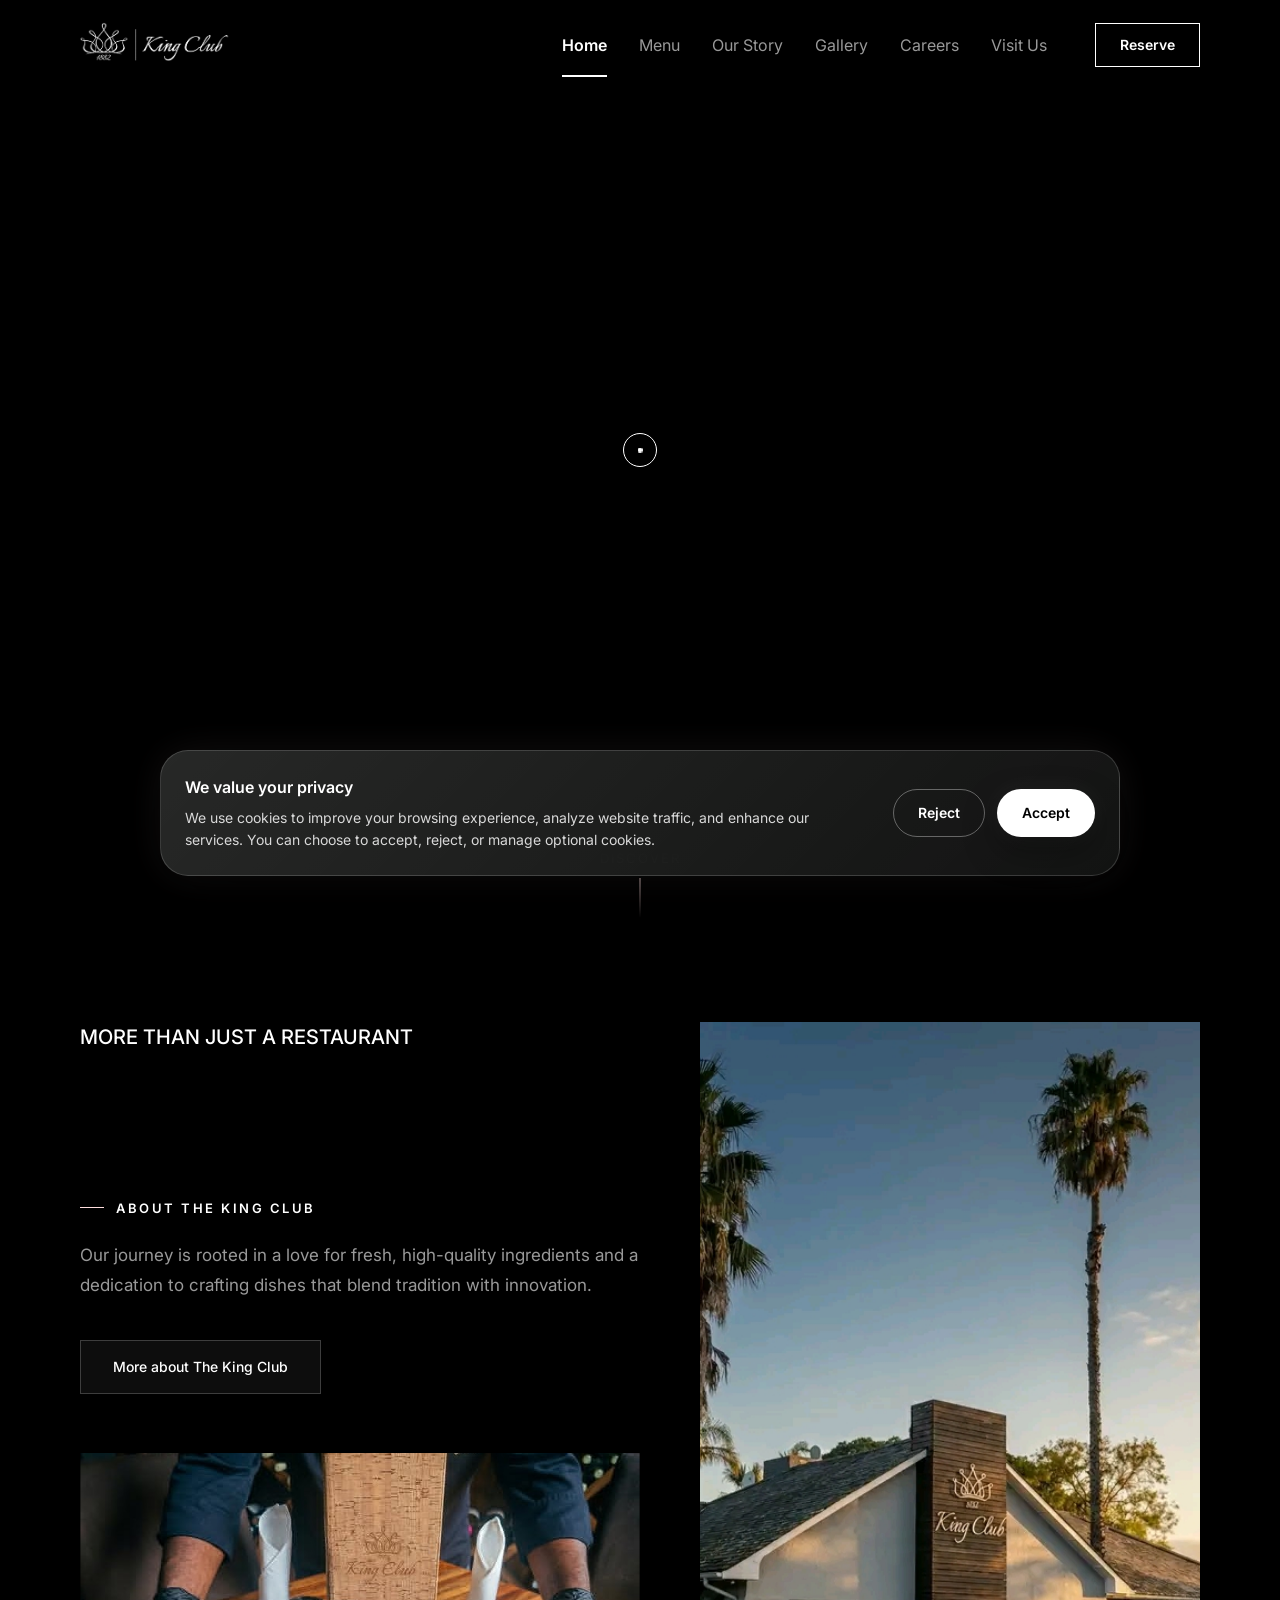
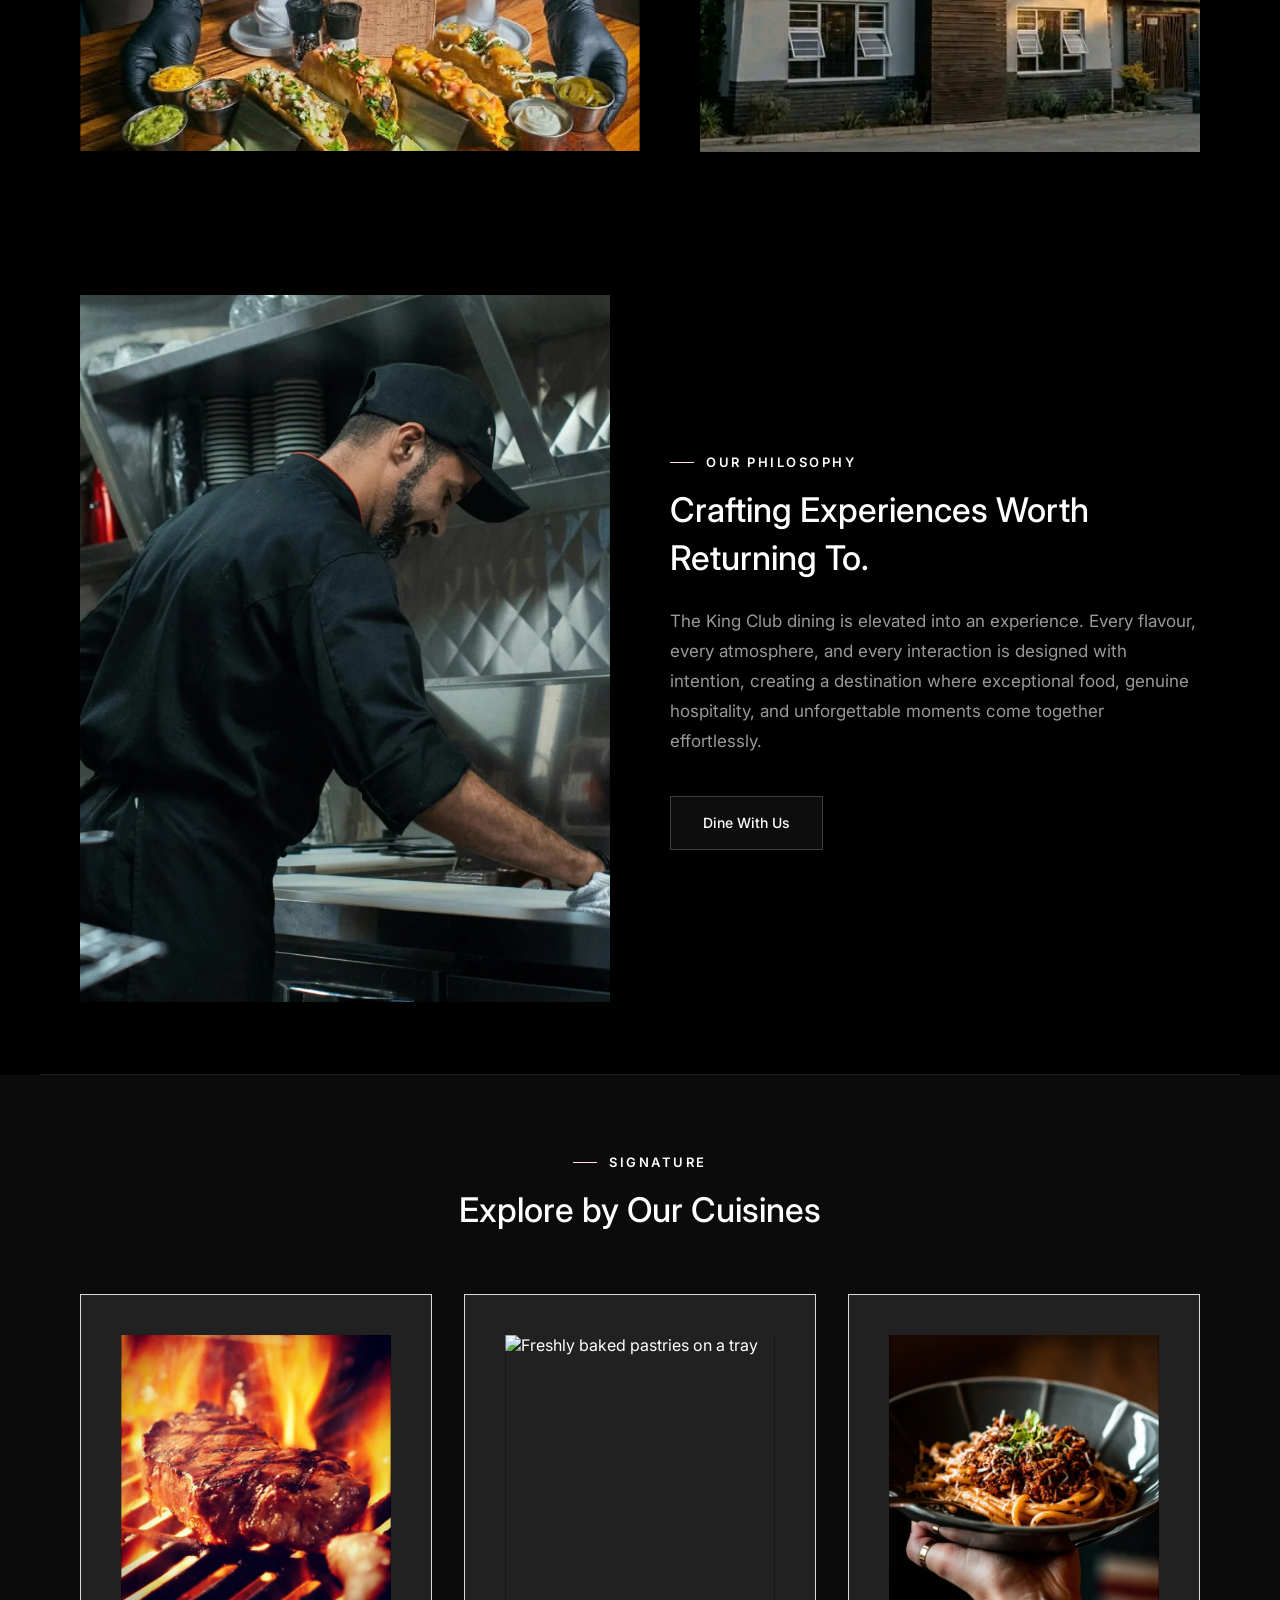
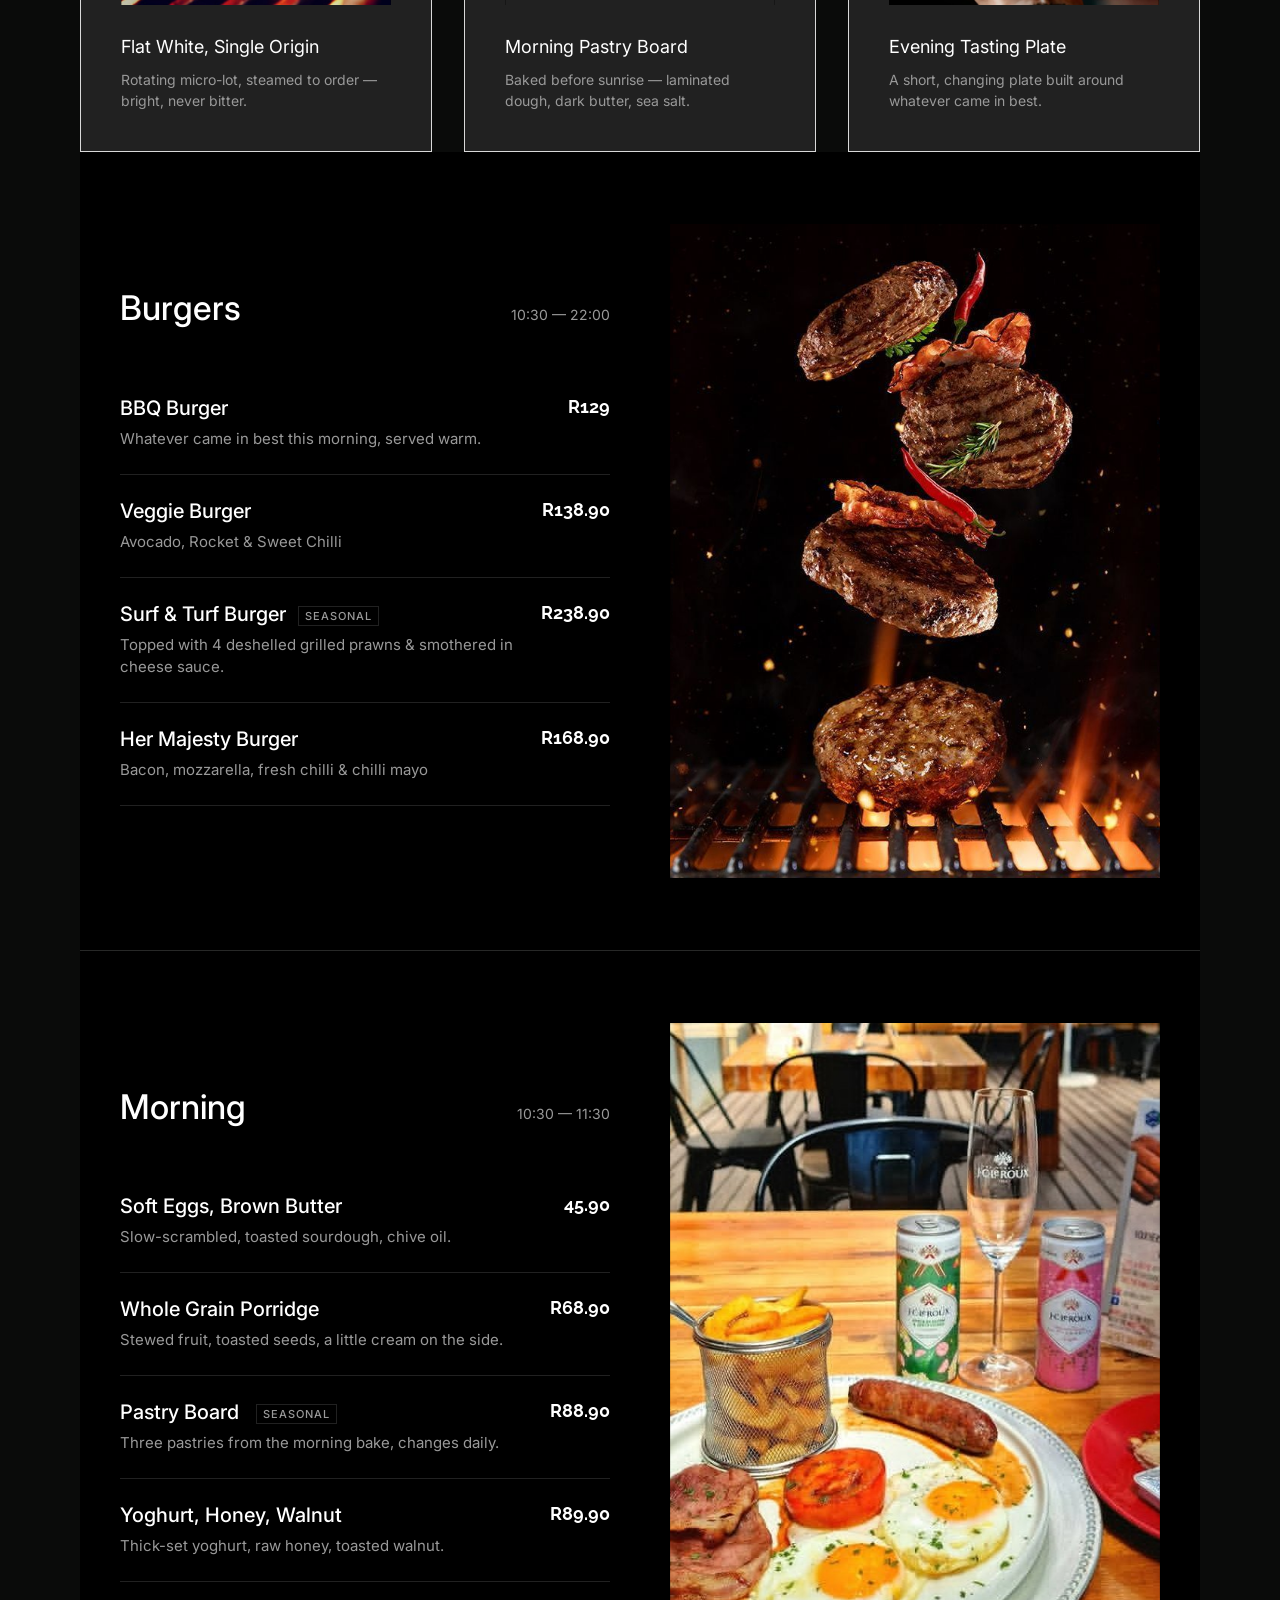
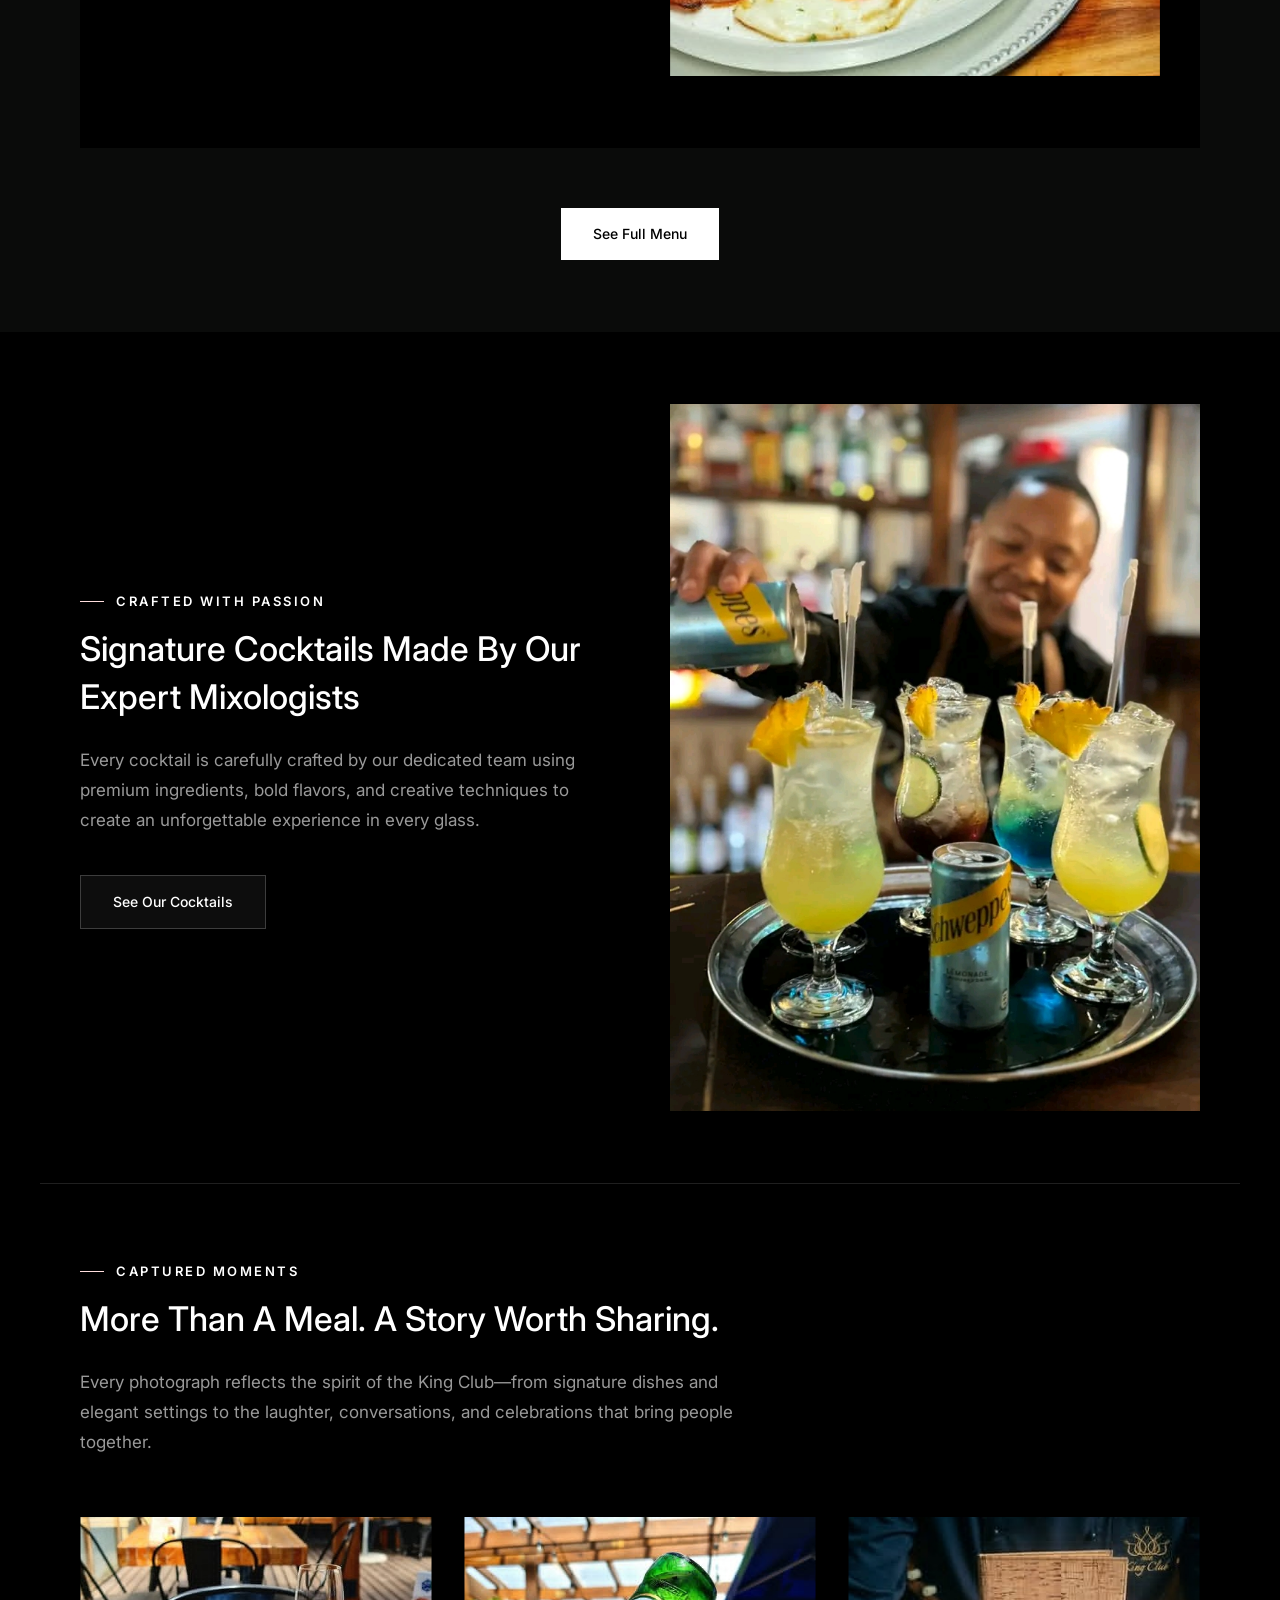
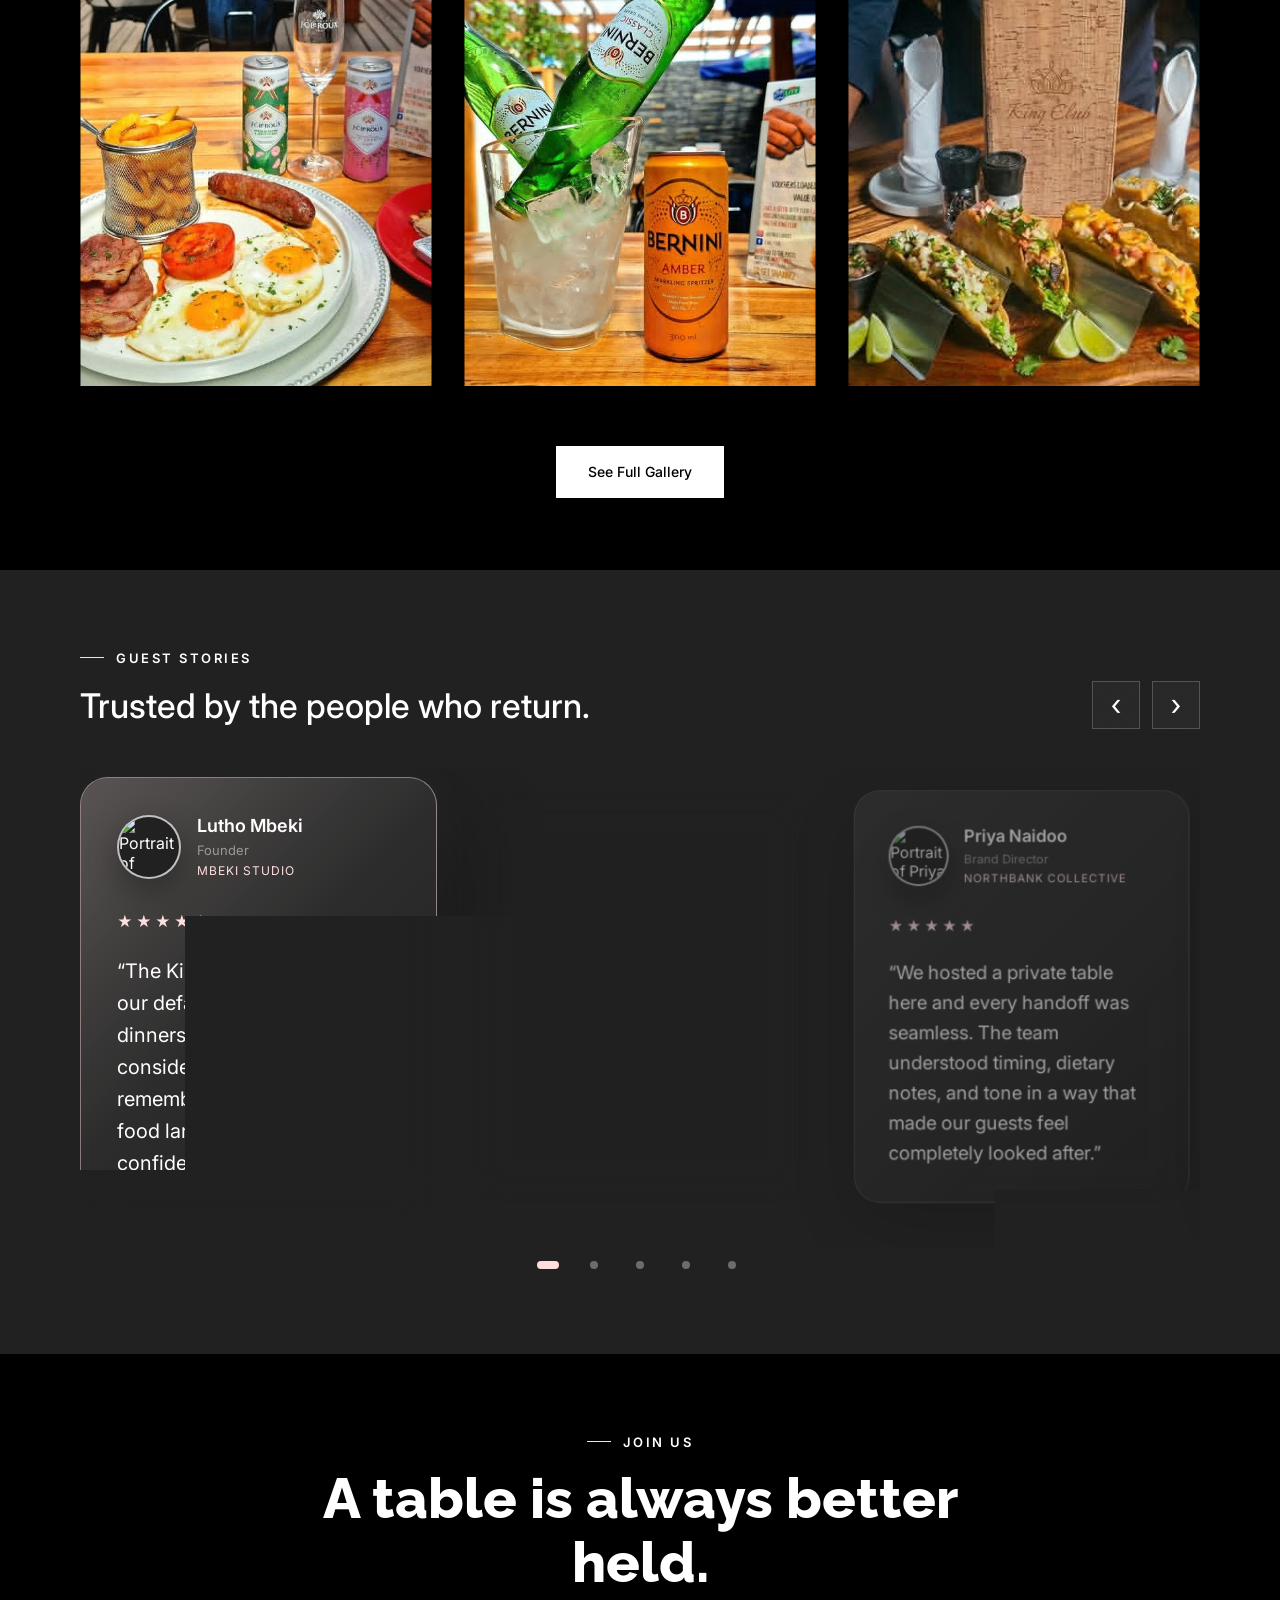
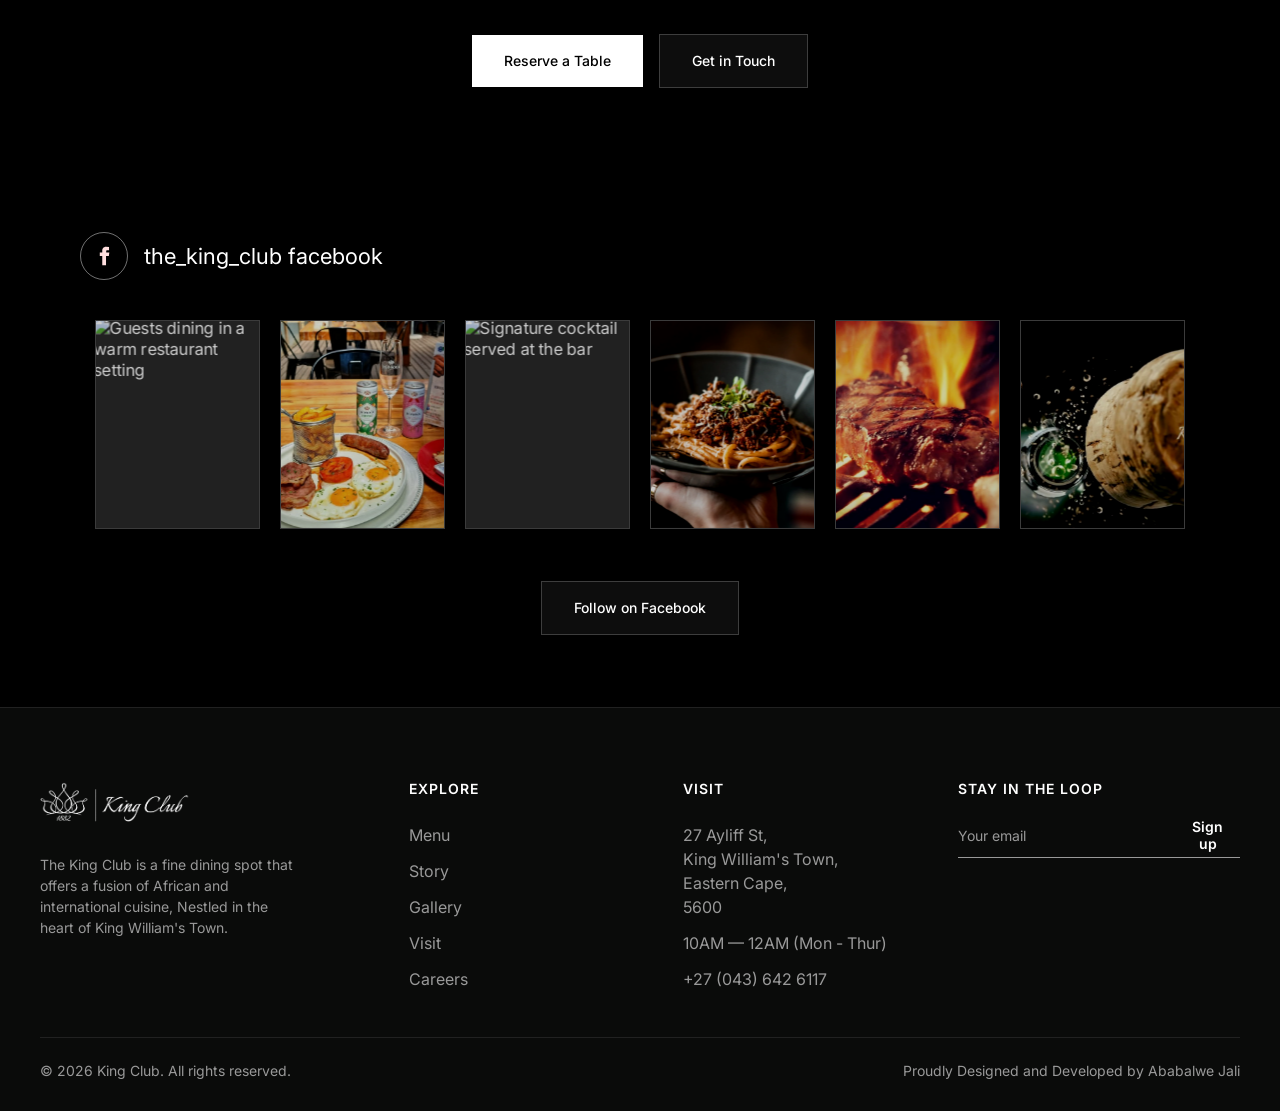
==== HTML/index.html @ ea9f5008 "Update footer address formatting and phone number links for consistency across multiple HTML files" ====
<!DOCTYPE html>
<html lang="en">
<head>
    <meta charset="UTF-8">
    <meta name="viewport" content="width=device-width, initial-scale=1.0">
    <title>The King Club — Good Craft Served Plainly</title>
    <meta name="description" content="KOFEO is a quiet coffee house and kitchen built around unhurried mornings, considered plates, and coffee poured with intention.">
    <link rel="preconnect" href="https://fonts.googleapis.com">
    <link rel="preconnect" href="https://fonts.gstatic.com" crossorigin>
    <link href="https://fonts.googleapis.com/css2?family=Raleway:wght@600;700;800&family=Inter:wght@400;500;600&display=swap" rel="stylesheet">
    <link rel="stylesheet" href="../CSS/style.css">
</head>
<body>
 
<!-- Curtain transition overlay -->
<div class="curtain"><img src="../assets/images/King-logo.png" alt="Company Logo" class="curtain__logo"></div>
 
<!-- Custom cursor elements are injected by main.js -->
 
<header class="site-header">
  <div class="site-header__inner">
    <a href="index.html" class="brand">
      <img src="../assets/images/King-logo.png" alt="Company Logo" class="brand__logo">
    </a>
    <nav class="main-nav">
      <ul class="main-nav__list">
        <li><a href="index.html" class="nav-link is-active">Home</a></li>
        <li><a href="menu.html" class="nav-link">Menu</a></li>
        <li><a href="about.html" class="nav-link">Our Story</a></li>
        <li><a href="gallery.html" class="nav-link">Gallery</a></li>
        <li><a href="careers.html" class="nav-link">Careers</a></li>
        <li><a href="contact.html" class="nav-link">Visit Us</a></li>
      </ul>
      <a href="contact.html#reserve" class="btn btn-menu">Reserve</a>
    </nav>
    <button class="nav-toggle" aria-label="Toggle navigation"><span></span><span></span><span></span></button>
  </div>
</header>
 
<main>
 
  <!-- HERO -->
  <section class="hero">
    <div class="hero__bg">
      <img src="https://images.unsplash.com/photo-1517248135467-4c7edcad34c4?auto=format&fit=crop&w=1800&q=70" alt="Warm light across a quiet coffee bar">
    </div>
    <div class="hero__scrim"></div>
    <div class="hero__content">
      <p class="eyebrow reveal">Restaurant &amp; Bar, since 1882</p>
      <h1 class="h-display hero__title reveal">Every<br>seat tells<br>a story.</h1>
      <p class="body-text hero__sub reveal">Whether you're here for your morning coffee, a long lunch, or an evening with friends, you'll find timeless flavours, genuine hospitality, and moments worth lingering over.</p>
      <div class="hero__actions reveal">
        <a href="menu.html" class="btn btn-primary">View the Menu</a>
        <a href="contact.html#reserve" class="btn btn-secondary">Reserve a Table</a>
      </div>
    </div>
    <div class="scroll-cue"><span>Discover</span><span class="scroll-cue__line"></span></div>
  </section>

  <!-- ABOUT RESTAURANT -->
  <section class="section about-landing reveal-scope">
    <div class="container about-landing__grid">
      <div class="about-landing__left">
        <div class="about-landing__content">
          <p class="about-landing__intro">MORE THAN JUST A RESTAURANT</p>
          <div class="about-landing__copy">
            <p class="eyebrow">About The King Club</p>
            <p class="body-text">Our journey is rooted in a love for fresh, high-quality ingredients and a dedication to crafting dishes that blend tradition with innovation.</p>
            <a href="about.html" class="btn btn-secondary">More about The King Club</a>
          </div>
        </div>
        <div class="about-landing__lower-media">
          <div class="img-reveal img-ratio-wide">
            <img src="../assets/images/Screenshot_20260626-183306~2.png" alt="Chef preparing fresh ingredients in the restaurant kitchen">
          </div>
        </div>
      </div>
      <div class="about-landing__right">
        <div class="img-reveal">
          <img src="../assets/images/1782492752927.jpg" alt="Elegant restaurant table with wine and warm evening light">
        </div>
      </div>
    </div>
  </section>
 
  <!-- INTRO / PHILOSOPHY -->
  <section class="section">
      <div class="container grid-2">
      <div class="img-reveal img-ratio-portrait">
        <img src="../assets/images/chef.webp" alt="Espresso being pulled at the bar">
      </div>
      <div class="reveal">
        <p class="eyebrow">Our Philosophy</p>
        <h2 class="h2 section-head__title">Crafting Experiences Worth Returning To.</h2>
        <p class="body-text" style="margin-top:24px;">The King Club dining is elevated into an experience. Every flavour, every atmosphere, and every interaction is designed with intention, creating a destination where exceptional food, genuine hospitality, and unforgettable moments come together effortlessly.</p>
        <div class="row gap-4" style="margin-top:40px;">
          <a href="contact.html#reserve" class="btn btn-secondary">Dine With Us</a>
        </div>
      </div>
    </div>
  </section>
 
  <hr class="divider" style="max-width:1200px;margin:0 auto;">
 
  <!-- SIGNATURE HIGHLIGHTS -->
  <section class="section section--alt">
    <div class="container">
      <div class="section-head section-head--center reveal" style="margin-left:auto;margin-right:auto;">
        <p class="eyebrow" style="justify-content:center;">Signature</p>
        <h2 class="h2 section-head__title">Explore by Our Cuisines</h2>
      </div>
      <div class="grid-3">
        <div class="card-dark reveal">
          <div class="img-reveal img-ratio-square" style="margin-bottom:28px;">
            <img src="../assets/images/Screenshot_20260626-183805~2.png" alt="Latte with detailed art on top">
          </div>
          <h3 class="h4">Flat White, Single Origin</h3>
          <p class="label-text" style="margin-top:8px;">Rotating micro-lot, steamed to order — bright, never bitter.</p>
        </div>
        <div class="card-dark reveal">
          <div class="img-reveal img-ratio-square" style="margin-bottom:28px;">
            <img src="https://images.unsplash.com/photo-1551024506-0bccd828d307?auto=format&fit=crop&w=700&q=70" alt="Freshly baked pastries on a tray">
          </div>
          <h3 class="h4">Morning Pastry Board</h3>
          <p class="label-text" style="margin-top:8px;">Baked before sunrise — laminated dough, dark butter, sea salt.</p>
        </div>
        <div class="card-dark reveal">
          <div class="img-reveal img-ratio-square" style="margin-bottom:28px;">
            <img src="../assets/images/spagetti.webp" alt="A plated dessert with garnish">
          </div>
          <h3 class="h4">Evening Tasting Plate</h3>
          <p class="label-text" style="margin-top:8px;">A short, changing plate built around whatever came in best.</p>
        </div>
      </div>

      <!-- MIDDAY -->
      <section class="section">
        <div class="container">
          <div class="grid-2" style="align-items:flex-start;">
            <div class="reveal">
              <div class="menu-category">
                <div class="menu-category__head">
                  <h2 class="h2">Burgers</h2>
                  <span class="label-text">10:30 — 22:00</span>
                </div>
    
                <div class="menu-item reveal">
                  <div>
                    <p class="menu-item__name">BBQ Burger</p>
                    <p class="menu-item__desc">Whatever came in best this morning, served warm.</p>
                  </div>
                  <span class="menu-item__price">R129</span>
                </div>
                <div class="menu-item reveal">
                  <div>
                    <p class="menu-item__name">Veggie Burger</p>
                    <p class="menu-item__desc">Avocado, Rocket & Sweet Chilli</p>
                  </div>
                  <span class="menu-item__price">R138.90</span>
                </div>
                <div class="menu-item reveal">
                  <div>
                    <p class="menu-item__name">Surf & Turf Burger<span class="menu-item__tag">Seasonal</span></p>
                    <p class="menu-item__desc">Topped with 4 deshelled grilled prawns
                      & smothered in cheese sauce.</p>
                  </div>
                  <span class="menu-item__price">R238.90</span>
                </div>
                <div class="menu-item reveal">
                  <div>
                    <p class="menu-item__name">Her Majesty Burger</p>
                    <p class="menu-item__desc">Bacon, mozzarella, fresh chilli & chilli mayo</p>
                  </div>
                  <span class="menu-item__price">R168.90</span>
                </div>
              </div>
            </div>
            <div class="img-reveal img-ratio-portrait" style="position:sticky;top:120px;">
              <img src="../assets/images/Burgers.jpg" alt="A plated midday dish">
            </div>
          </div>
        </div>
      </section>

      <hr class="divider" style="max-width:1200px;margin:0 auto;">
    
      <!-- MORNING -->
      <section class="section">
        <div class="container">
          <div class="grid-2" style="align-items:flex-start;">
            <div class="reveal">
              <div class="menu-category">
                <div class="menu-category__head">
                  <h2 class="h2">Morning</h2>
                  <span class="label-text">10:30 — 11:30</span>
                </div>
    
                <div class="menu-item reveal">
                  <div>
                    <p class="menu-item__name">Soft Eggs, Brown Butter</p>
                    <p class="menu-item__desc">Slow-scrambled, toasted sourdough, chive oil.</p>
                  </div>
                  <span class="menu-item__price">45.90</span>
                </div>
                <div class="menu-item reveal">
                  <div>
                    <p class="menu-item__name">Whole Grain Porridge</p>
                    <p class="menu-item__desc">Stewed fruit, toasted seeds, a little cream on the side.</p>
                  </div>
                  <span class="menu-item__price">R68.90</span>
                </div>
                <div class="menu-item reveal">
                  <div>
                    <p class="menu-item__name">Pastry Board <span class="menu-item__tag">Seasonal</span></p>
                    <p class="menu-item__desc">Three pastries from the morning bake, changes daily.</p>
                  </div>
                  <span class="menu-item__price">R88.90</span>
                </div>
                <div class="menu-item reveal">
                  <div>
                    <p class="menu-item__name">Yoghurt, Honey, Walnut</p>
                    <p class="menu-item__desc">Thick-set yoghurt, raw honey, toasted walnut.</p>
                  </div>
                  <span class="menu-item__price">R89.90</span>
                </div>
              </div>
            </div>
            <div class="img-reveal img-ratio-portrait" style="position:sticky;top:120px;">
              <img src="../assets/images/Screenshot_20260626-183615~2.png" alt="A plated midday dish">
            </div>
          </div>
        </div>
      </section>

      <div class="row gap-4" style="justify-content:center;margin-top:60px;">
        <a href="menu.html" class="btn btn-primary">See Full Menu</a>
      </div>
    </div>
  </section>
 
  <!-- COCKTAIL SHOWCASE -->
  <section class="section cocktail-showcase reveal-scope">
    <div class="container grid-2">
      <div class="cocktail-showcase__content reveal">
        <p class="eyebrow">Crafted With Passion</p>
        <h2 class="h2 section-head__title">Signature Cocktails Made By Our Expert Mixologists</h2>
        <p class="body-text" style="margin-top:24px;">Every cocktail is carefully crafted by our dedicated team using premium ingredients, bold flavors, and creative techniques to create an unforgettable experience in every glass.</p>
        <div class="row gap-4" style="margin-top:40px;">
          <a href="menu.html" class="btn btn-secondary">See Our Cocktails</a>
        </div>
      </div>
      <div class="cocktail-showcase__media">
        <div class="img-reveal img-ratio-portrait">
          <img src="../assets/images/1782492812387.jpg" alt="A premium cocktail with citrus garnish served at the bar">
        </div>
      </div>
    </div>
  </section>

  <hr class="divider" style="max-width:1200px;margin:0 auto;">

  <!-- CRAFT GALLERY -->
  <section class="section">
    <div class="container">
      <div class="section-head reveal">
        <p class="eyebrow">Captured Moments</p>
        <h2 class="h2 section-head__title">More Than A Meal. A Story Worth Sharing.</h2>
        <p class="body-text" style="margin-top:24px;">Every photograph reflects the spirit of the King Club—from signature dishes and elegant settings to the laughter, conversations, and celebrations that bring people together.</p>
      </div>
      <div class="grid-3">
        <div class="img-reveal img-ratio-portrait">
          <img src="../assets/images/Screenshot_20260626-183615~2.png" alt="Dim, intimate dining room interior">
        </div>
        <div class="img-reveal img-ratio-portrait">
          <img src="../assets/images/Screenshot_20260626-183606~2.png" alt="Counter view of the coffee bar">
        </div>
        <div class="img-reveal img-ratio-portrait">
          <img src="../assets/images/Screenshot_20260626-183306~2.png" alt="A flat lay of coffee and a notebook on a wooden table">
        </div>
      </div>
      <div class="row gap-4" style="justify-content:center;margin-top:60px;">
        <a href="gallery.html" class="btn btn-primary">See Full Gallery</a>
      </div>
    </div>
  </section>
 
  <!-- TESTIMONIALS -->
  <section class="section section--secondary testimonials-section reveal" aria-labelledby="testimonials-title" data-testimonial-carousel>
    <div class="container">
      <div class="testimonials-head">
        <div>
          <p class="eyebrow">Guest Stories</p>
          <h2 class="h2 section-head__title" id="testimonials-title">Trusted by the people who return.</h2>
        </div>
        <div class="testimonials-controls" aria-label="Testimonial controls">
          <button class="testimonial-nav testimonial-nav--prev" type="button" aria-label="Previous testimonial" data-testimonial-prev>
            <span aria-hidden="true">‹</span>
          </button>
          <button class="testimonial-nav testimonial-nav--next" type="button" aria-label="Next testimonial" data-testimonial-next>
            <span aria-hidden="true">›</span>
          </button>
        </div>
      </div>

      <div class="testimonials-viewport" tabindex="0" aria-roledescription="carousel" aria-label="Guest testimonials">
        <div class="testimonials-track" data-testimonial-track>
          <article class="testimonial-card" aria-label="Testimonial from Lutho Mbeki">
            <div class="testimonial-card__top">
              <img class="testimonial-card__avatar" loading="lazy" src="https://images.unsplash.com/photo-1494790108377-be9c29b29330?auto=format&fit=crop&w=160&q=70" alt="Portrait of Lutho Mbeki">
              <div>
                <h3 class="testimonial-card__name">Lutho Mbeki</h3>
                <p class="testimonial-card__role">Founder</p>
                <p class="testimonial-card__company">Mbeki Studio</p>
              </div>
            </div>
            <div class="testimonial-card__stars" aria-label="Five out of five stars">★★★★★</div>
            <p class="testimonial-card__quote">“The King Club has become our default place for client dinners. The room feels considered, the staff remember details, and the food lands with quiet confidence every time.”</p>
          </article>

          <article class="testimonial-card" aria-label="Testimonial from Anathi Jacobs">
            <div class="testimonial-card__top">
              <img class="testimonial-card__avatar" loading="lazy" src="https://images.unsplash.com/photo-1527980965255-d3b416303d12?auto=format&fit=crop&w=160&q=70" alt="Portrait of Anathi Jacobs">
              <div>
                <h3 class="testimonial-card__name">Anathi Jacobs</h3>
                <p class="testimonial-card__role">Operations Lead</p>
                <p class="testimonial-card__company">Cape Ledger</p>
              </div>
            </div>
            <div class="testimonial-card__stars" aria-label="Five out of five stars">★★★★★</div>
            <p class="testimonial-card__quote">“It is rare to find hospitality that feels this polished without becoming stiff. From booking to the final espresso, the experience feels calm, warm, and beautifully run.”</p>
          </article>

          <article class="testimonial-card" aria-label="Testimonial from Priya Naidoo">
            <div class="testimonial-card__top">
              <img class="testimonial-card__avatar" loading="lazy" src="https://images.unsplash.com/photo-1531123897727-8f129e1688ce?auto=format&fit=crop&w=160&q=70" alt="Portrait of Priya Naidoo">
              <div>
                <h3 class="testimonial-card__name">Priya Naidoo</h3>
                <p class="testimonial-card__role">Brand Director</p>
                <p class="testimonial-card__company">Northbank Collective</p>
              </div>
            </div>
            <div class="testimonial-card__stars" aria-label="Five out of five stars">★★★★★</div>
            <p class="testimonial-card__quote">“We hosted a private table here and every handoff was seamless. The team understood timing, dietary notes, and tone in a way that made our guests feel completely looked after.”</p>
          </article>

          <article class="testimonial-card" aria-label="Testimonial from Sizwe Dlamini">
            <div class="testimonial-card__top">
              <img class="testimonial-card__avatar" loading="lazy" src="https://images.unsplash.com/photo-1500648767791-00dcc994a43e?auto=format&fit=crop&w=160&q=70" alt="Portrait of Sizwe Dlamini">
              <div>
                <h3 class="testimonial-card__name">Sizwe Dlamini</h3>
                <p class="testimonial-card__role">Managing Partner</p>
                <p class="testimonial-card__company">Dlamini &amp; Co.</p>
              </div>
            </div>
            <div class="testimonial-card__stars" aria-label="Five out of five stars">★★★★★</div>
            <p class="testimonial-card__quote">“The service has the precision of a top hotel with the soul of a neighbourhood restaurant. It is the place I recommend when the evening matters.”</p>
          </article>

          <article class="testimonial-card" aria-label="Testimonial from Mia van Rensburg">
            <div class="testimonial-card__top">
              <img class="testimonial-card__avatar" loading="lazy" src="https://images.unsplash.com/photo-1544723795-3fb6469f5b39?auto=format&fit=crop&w=160&q=70" alt="Portrait of Mia van Rensburg">
              <div>
                <h3 class="testimonial-card__name">Mia van Rensburg</h3>
                <p class="testimonial-card__role">Event Producer</p>
                <p class="testimonial-card__company">Gather House</p>
              </div>
            </div>
            <div class="testimonial-card__stars" aria-label="Five out of five stars">★★★★★</div>
            <p class="testimonial-card__quote">“The team made a complicated celebration feel effortless. Every plate, pour, and guest request was handled with a kind of confidence that builds real trust.”</p>
          </article>
        </div>
      </div>

      <div class="testimonial-dots" aria-label="Select testimonial" data-testimonial-dots></div>
    </div>
  </section>
 
  <!-- CTA -->
  <section class="section">
    <div class="container">
      <div class="cta-banner reveal">
        <p class="eyebrow" style="justify-content:center;">Join Us</p>
        <h2 class="h-display cta-banner__title h-display--cta-lg">A table is always better held.</h2>
        <div class="row gap-4" style="justify-content:center;">
          <a href="contact.html#reserve" class="btn btn-primary">Reserve a Table</a>
          <a href="contact.html" class="btn btn-secondary">Get in Touch</a>
        </div>
      </div>
    </div>
  </section>
 
  <!-- SOCIAL -->
  <section class="section social-section reveal-scope" aria-labelledby="social-title-home">
    <div class="container">
      <div class="social-section__head">
        <span class="social-section__icon" aria-hidden="true">
          <svg viewBox="0 0 24 24" focusable="false">
            <path d="M14.4 8.2V6.6c0-.7.5-.9.9-.9h2.2V2.1L14.4 2c-3.5 0-4.3 2.6-4.3 4.3v1.9H7.4V12h2.7v10h4.1V12h3.1l.5-3.8h-3.4Z"/>
          </svg>
        </span>
        <h2 class="social-section__title" id="social-title-home">the_king_club facebook</h2>
      </div>

      <div class="social-section__strip" aria-label="Facebook highlights from KOFEO">
        <div class="social-section__item"><img loading="lazy" src="https://images.unsplash.com/photo-1414235077428-338989a2e8c0?auto=format&fit=crop&w=500&q=70" alt="Guests dining in a warm restaurant setting"></div>
        <div class="social-section__item"><img loading="lazy" src="../assets/images/Screenshot_20260626-183615~2.png" alt="Chef preparing dishes during service"></div>
        <div class="social-section__item"><img loading="lazy" src="https://images.unsplash.com/photo-1551538827-9c037cb4f32a?auto=format&fit=crop&w=500&q=70" alt="Signature cocktail served at the bar"></div>
        <div class="social-section__item"><img loading="lazy" src="../assets/images/spagetti.webp" alt="Fresh plated dish with herbs and vegetables"></div>
        <div class="social-section__item"><img loading="lazy" src="../assets/images/Screenshot_20260626-183805~2.png" alt="Elegant table setting with wine glasses"></div>
        <div class="social-section__item"><img loading="lazy" src="../assets/images/Screenshot_20260626-183648~2.png" alt="Restaurant bar with warm evening lighting"></div>
      </div>

      <div class="social-section__cta">
        <a href="https://www.facebook.com/kc.kingclub" class="btn btn-secondary" target="_blank" rel="noopener">Follow on Facebook</a>
      </div>
    </div>
  </section>

</main>
 
<footer class="site-footer">
  <div class="footer-grid">
    <div>
      <a href="index.html" class="brand">
        <img src="../assets/images/King-logo.png" alt="Company Logo" class="footer__logo">
      </a>
      <p class="label-text" style="margin-top:20px;max-width:260px;">The King Club is a fine dining spot that offers a fusion of African and international cuisine, Nestled in the heart of King William's Town.</p>
    </div>
    <div>
      <p class="footer-col__title">Explore</p>
      <a href="menu.html" class="footer-link">Menu</a>
      <a href="about.html" class="footer-link">Story</a>
      <a href="gallery.html" class="footer-link">Gallery</a>
      <a href="contact.html" class="footer-link">Visit</a>
      <a href="careers.html" class="footer-link">Careers</a>
    </div>
    <div>
      <p class="footer-col__title">Visit</p>
      <a href="contact.html" class="footer-link">27 Ayliff St,<br>King William's Town,<br>Eastern Cape,<br>5600</a>
      <a href="contact.html" class="footer-link">10AM — 12AM (Mon - Thur)</a>
      <a href="tel:+27436426117" class="footer-link">+27 (043) 642 6117</a>
    </div>
    <div>
      <p class="footer-col__title">Stay in the loop</p>
      <div class="footer-newsletter">
        <input type="email" placeholder="Your email">
        <button type="button">Sign up</button>
      </div>
    </div>
  </div>
  <div class="footer-bottom">
    <span>© 2026 King Club. All rights reserved.</span>
    <span>Proudly Designed and Developed by Ababalwe Jali</span>
  </div>
</footer>

<div class="cookie-consent" data-cookie-consent role="region" aria-labelledby="cookie-consent-title" aria-describedby="cookie-consent-description" hidden>
  <div class="cookie-consent__inner">
    <div class="cookie-consent__copy">
      <h2 class="cookie-consent__title" id="cookie-consent-title">We value your privacy</h2>
      <p class="cookie-consent__text" id="cookie-consent-description">We use cookies to improve your browsing experience, analyze website traffic, and enhance our services. You can choose to accept, reject, or manage optional cookies.</p>
    </div>
    <div class="cookie-consent__actions" aria-label="Cookie consent actions">
      <button class="cookie-consent__button cookie-consent__button--reject" type="button" data-cookie-action="reject">Reject</button>
      <button class="cookie-consent__button cookie-consent__button--accept" type="button" data-cookie-action="accept">Accept</button>
    </div>
  </div>
</div>
 
<script src="../JavaScript/script.js"></script>
</body>
</html>
---- CSS/style.css ----
:root {
  /* color */
  --c-accent: #FFDEDE;
  --c-link: #FFFFFF;
  --c-link-hover: #D9D9D9;
  --c-text-primary: #FFFFFF;
  --c-text-secondary: #999999;
  --c-text-tertiary: #D9D9D9;
  --c-divider: #DDDDDD;
  --c-bg-primary: #000000;
  --c-bg-secondary: #212121;
  --c-bg-dark: #161716;
  --c-bg-darkest: #0A0B0A;

  
  --f-display: 'Raleway', -apple-system, BlinkMacSystemFont, 'Segoe UI', sans-serif;
  --f-body: 'Inter', -apple-system, BlinkMacSystemFont, 'Segoe UI', Helvetica, Arial, sans-serif;


  --sp-1: 4px;  --sp-2: 8px;  --sp-3: 12px; --sp-4: 16px;
  --sp-5: 20px; --sp-6: 24px; --sp-7: 32px; --sp-8: 36px;
  --sp-9: 40px; --sp-10: 52px; --sp-11: 60px; --sp-12: 72px;

  --container-max: 1200px;
  --section-pad-x: var(--sp-9);
  --section-pad-y: var(--sp-12);
  --section-gap: var(--sp-11);

  --ease-reveal: cubic-bezier(.16,.84,.44,1);
  --ease-hero: cubic-bezier(.19,1,.22,1);
  --ease-curtain: cubic-bezier(.83,0,.17,1);
  --t-fast: .25s ease;
  --t-base: .9s var(--ease-reveal);
  --t-curtain: 1.05s var(--ease-curtain);
}

@media (max-width: 1199px) {
  :root {
    --section-pad-x: var(--sp-8);
    --section-pad-y: var(--sp-10);
    --section-gap: var(--sp-9);
  }
}

@media (max-width: 767px) {
  :root {
    --section-pad-x: var(--sp-5);
    --section-pad-y: var(--sp-8);
    --section-gap: var(--sp-7);
  }
}


*, *::before, *::after { box-sizing: border-box; }
html, body { margin: 0; padding: 0; }
img { max-width: 100%; display: block; }
ul, ol { margin: 0; padding: 0; list-style: none; }
button { font: inherit; background: none; border: none; cursor: pointer; }
a { color: inherit; text-decoration: none; }
input, textarea { font: inherit; color: inherit; }
h1, h2, h3, h4, p { margin: 0; }

html {
  scroll-behavior: smooth;
}

body {
  background: var(--c-bg-primary);
  color: var(--c-text-primary);
  font-family: var(--f-body);
  -webkit-font-smoothing: antialiased;
  overflow-x: hidden;
}

/* hide native cursor only when our custom cursor is active */
html.has-custom-cursor, html.has-custom-cursor a, html.has-custom-cursor button {
  cursor: none;
}

::selection { background: var(--c-accent); color: var(--c-bg-primary); }


.eyebrow {
  font-family: var(--f-body);
  font-size: 13px;
  font-weight: 600;
  letter-spacing: 2.5px;
  text-transform: uppercase;
  color: #fff;
  display: inline-flex;
  align-items: center;
  gap: var(--sp-3);
}
.eyebrow::before {
  content: '';
  width: 24px;
  height: 1px;
  background: var(--c-accent);
  display: inline-block;
}

.h-display {
  font-family: var(--f-display);
  font-weight: 800;
  font-size: 140px;
  line-height: 154px;
  letter-spacing: 0;
}
.h2 {
  font-family: var(--f-body);
  font-weight: 500;
  font-size: 34px;
  line-height: 47.6px;
}
.h3 {
  font-family: var(--f-body);
  font-weight: 400;
  font-size: 28px;
  line-height: 39.2px;
}
.h4 {
  font-family: var(--f-body);
  font-weight: 400;
  font-size: 18px;
  line-height: 28.6px;
}
.body-text {
  font-family: var(--f-body);
  font-weight: 400;
  font-size: 17px;
  line-height: 30px;
  color: var(--c-text-secondary);
}
.body-text--light { color: var(--c-text-primary); }
.label-text {
  font-family: var(--f-body);
  font-weight: 400;
  font-size: 14px;
  line-height: 21px;
  color: var(--c-text-secondary);
}
.quote-text {
  font-family: var(--f-display);
  font-weight: 600;
  font-size: 40px;
  line-height: 52px;
  letter-spacing: 0;
}

@media (max-width: 1199px) {
  .h-display { font-size: 72px; line-height: 80px; }
  .h2 { font-size: 28px; line-height: 39.2px; }
  .h3 { font-size: 24px; line-height: 33.6px; }
  .h4 { font-size: 20px; line-height: 26px; }
  .body-text { font-size: 18px; line-height: 28px; }
  .quote-text { font-size: 32px; line-height: 42px; }
}

@media (max-width: 767px) {
  .h-display { font-size: 48px; line-height: 56px; }
  .h2 { font-size: 22px; line-height: 30.8px; }
  .h3 { font-size: 20px; line-height: 28px; }
  .h4 { font-size: 18px; line-height: 24px; }
  .body-text { font-size: 16px; line-height: 26px; }
  .quote-text { font-size: 24px; line-height: 34px; }
}


.container {
  max-width: var(--container-max);
  margin: 0 auto;
  padding-left: var(--section-pad-x);
  padding-right: var(--section-pad-x);
}

.section {
  position: relative;
  padding-top: var(--section-pad-y);
  padding-bottom: var(--section-pad-y);
  background: var(--c-bg-primary);
}
.section--alt { background: var(--c-bg-darkest); }
.section--secondary { background: var(--c-bg-secondary); }

.grid-2 {
  display: grid;
  grid-template-columns: 1fr 1fr;
  gap: var(--sp-11);
  align-items: center;
}
.grid-3 {
  display: grid;
  grid-template-columns: repeat(3, 1fr);
  gap: var(--sp-7);
}
.grid-4 {
  display: grid;
  grid-template-columns: repeat(4, 1fr);
  gap: var(--sp-6);
}
@media (max-width: 1199px) {
  .grid-3 { grid-template-columns: repeat(2, 1fr); }
  .grid-4 { grid-template-columns: repeat(2, 1fr); }
}
@media (max-width: 767px) {
  .grid-2, .grid-3, .grid-4 { grid-template-columns: 1fr; gap: var(--sp-7); }
}

.divider {
  border: none;
  border-top: 1px solid var(--c-divider);
  opacity: .14;
  margin: 0;
}

.stack { display: flex; flex-direction: column; }
.row { display: flex; align-items: center; }
.gap-2 { gap: var(--sp-2); }
.gap-3 { gap: var(--sp-3); }
.gap-4 { gap: var(--sp-4); }
.gap-6 { gap: var(--sp-6); }


.btn {
  display: inline-flex;
  align-items: center;
  justify-content: center;
  font-family: var(--f-body);
  font-size: 14px;
  font-weight: 500;
  line-height: 24px;
  padding: 14px 32px;
  border-radius: 0;
  white-space: nowrap;
  transition: background-color var(--t-fast), color var(--t-fast), border-color var(--t-fast);
}
.btn-primary {
  background: #FFFFFF;
  color: #000000;
  border: 0px solid transparent;
}
.btn-primary:hover { background: #D9D9D9; color: #000000; }
.btn-primary:active { background: #999999; color: #FFFFFF; }

.btn-secondary {
  background: #ffffff0d;
  color: #FFFFFF;
  border: 1px solid #fff3;
}
.btn-secondary:hover { background: #FFFFFF; color: #000000; }
.btn-secondary:active { background: #D9D9D9; color: #000000; border-color: #D9D9D9; }

.btn-ghost {
  font-size: 14px;
  font-weight: 400;
  line-height: 21px;
  padding: 12px 20px;
  color: #999999;
  border: 1px solid #999999;
}
.btn-ghost:hover { color: #FFFFFF; border-color: #FFFFFF; }
.btn-ghost:active { background: #212121; color: #FFFFFF; border-color: #FFFFFF; }

.btn-menu {
  font-size: 14px;
  font-weight: 600;
  line-height: 18.2px;
  padding: 12px 24px;
  color: #FFFFFF;
  border: 1px solid #FFFFFF;
}
.btn-menu:hover { background: #FFFFFF; color: #000000; }

@media (max-width: 767px) {
  .btn { padding: 12px 24px; }
}


.card-dark {
  background: var(--c-bg-secondary);
  border: 1px solid #D9D9D9;
  padding: var(--sp-9);
  transition: background-color var(--t-fast), border-color var(--t-fast);
}
.card-dark:hover { background: var(--c-bg-dark); border-color: var(--c-accent); }

.card-feature {
  background: transparent;
  border: 1px solid var(--c-divider);
  padding: var(--sp-8) var(--sp-7);
}
.card-feature__index {
  font-family: var(--f-body);
  font-size: 14px;
  color: var(--c-text-secondary);
  letter-spacing: 1px;
}


.form-label {
  display: block;
  font-family: var(--f-body);
  font-size: 14px;
  font-weight: 600;
  color: #FFFFFF;
  margin-bottom: var(--sp-2);
  line-height: 21px;
}
.form-field {
  min-width: 0;
  margin-bottom: var(--sp-6);
}
.input-text, textarea.input-text {
  display: block;
  width: 100%;
  background: rgba(0,0,0,0);
  color: var(--c-text-tertiary);
  font-family: var(--f-body);
  font-size: 14px;
  font-weight: 400;
  padding: 8px 0 10px 0;
  height: 32px;
  border: none;
  border-bottom: 1px solid #999999;
  line-height: 21px;
  transition: border-color var(--t-fast), color var(--t-fast);
}
.input-text[aria-invalid="true"],
.input-text.is-invalid {
  border-bottom-color: #ff9b9b;
}
textarea.input-text { height: 88px; resize: none; padding-top: 8px; }
textarea.input-text--long {
  min-height: 196px;
  height: auto;
  resize: vertical;
}
.input-text::placeholder { color: #999999; }
.input-text:focus { outline: none; border-bottom: 1px solid #FFFFFF; color: #FFFFFF; }

.form-error {
  min-height: 18px;
  margin-top: var(--sp-2);
  color: #ffb3b3;
  font-size: 12px;
  line-height: 18px;
}

.file-upload {
  position: relative;
  display: block;
  width: 100%;
  min-height: 148px;
  padding: var(--sp-6);
  border: 1px dashed rgba(255,255,255,.34);
  background: rgba(255,255,255,.035);
  color: var(--c-text-tertiary);
  transition: border-color var(--t-fast), background-color var(--t-fast), box-shadow var(--t-fast);
}

.file-upload:hover,
.file-upload:focus-within,
.file-upload.is-dragging {
  border-color: var(--c-accent);
  background: rgba(255,222,222,.08);
  box-shadow: inset 0 0 0 1px rgba(255,222,222,.16);
}

.file-upload.is-invalid {
  border-color: #ff9b9b;
}

.file-upload__input {
  position: absolute;
  inset: 0;
  width: 100%;
  height: 100%;
  opacity: 0;
  cursor: pointer;
}

.file-upload__content {
  pointer-events: none;
  display: grid;
  gap: var(--sp-2);
  place-items: center;
  min-height: 96px;
  text-align: center;
}

.file-upload__title {
  color: #FFFFFF;
  font-size: 15px;
  font-weight: 600;
  line-height: 22px;
}

.file-upload__hint,
.file-upload__name {
  color: var(--c-text-secondary);
  font-size: 13px;
  line-height: 20px;
}

.file-upload__name {
  max-width: 100%;
  padding-top: var(--sp-1);
  color: var(--c-accent);
  overflow-wrap: anywhere;
}

.form-grid {
  display: grid;
  grid-template-columns: 1fr 1fr;
  gap: 0 var(--sp-7);
}
@media (max-width: 767px) {
  .form-grid { grid-template-columns: 1fr; }
}


.site-header {
  position: fixed;
  top: 0; left: 0; right: 0;
  z-index: 500;
  background: rgba(0,0,0,0.8);
  backdrop-filter: blur(10px);
  -webkit-backdrop-filter: blur(10px);
  transition: background-color var(--t-fast), box-shadow var(--t-fast);
}
.site-header.is-scrolled {
  background: rgba(0,0,0,0.94);
  box-shadow: 0 1px 0 rgba(255,255,255,0.06);
}
.site-header__inner {
  display: flex;
  align-items: center;
  justify-content: space-between;
  padding: 20px var(--section-pad-x);
  max-width: var(--container-max);
  margin: 0 auto;
}
.brand {
  display: inline-flex;
  align-items: center;
  flex: 0 0 auto;
  line-height: 0;
}
.brand__logo,
.footer__logo {
  display: block;
  height: 50px;
  width: auto;
  max-width: 150px;
  object-fit: contain;
  transition: opacity var(--t-fast), transform var(--t-fast);
}
.brand:hover .brand__logo,
.brand:hover .footer__logo {
  opacity: .88;
  transform: translateY(-1px);
}

.main-nav { display: flex; align-items: center; gap: var(--sp-7); }
.main-nav__list { display: flex; align-items: center; gap: 0; }
.nav-link {
  color: #999999;
  font-family: var(--f-body);
  font-size: 16px;
  font-weight: 400;
  padding: 0 16px;
  line-height: 24px;
  position: relative;
  transition: color var(--t-fast);
}
.nav-link::after {
  content: '';
  position: absolute;
  left: 16px; right: 16px; bottom: -22px;
  height: 2px;
  background: #fff;
  transform: scaleX(0);
  transition: transform var(--t-fast);
}
.nav-link:hover { color: #FFFFFF; }
.nav-link.is-active { color: #fff; font-weight: 600; }
.nav-link.is-active::after { transform: scaleX(1); }

.nav-toggle {
  display: none;
  width: 40px; height: 40px;
  align-items: center; justify-content: center;
  border: 1px solid #FFFFFF;
  flex-direction: column;
  gap: 5px;
}
.nav-toggle span { width: 18px; height: 1px; background: #fff; display: block; transition: var(--t-fast); }
.nav-toggle.is-open span:nth-child(1) { transform: translateY(6px) rotate(45deg); }
.nav-toggle.is-open span:nth-child(2) { opacity: 0; }
.nav-toggle.is-open span:nth-child(3) { transform: translateY(-6px) rotate(-45deg); }

@media (max-width: 900px) {
  .brand__logo { height: 50px; max-width: 132px; }
  .nav-toggle { display: flex; }
  .main-nav { position: fixed; top: 0; right: 0; height: 100vh; width: min(320px, 80vw);
    background: var(--c-bg-darkest); flex-direction: column; align-items: flex-start;
    padding: 100px var(--sp-7) var(--sp-7); transform: translateX(0);
    clip-path: inset(0 0 0 100%);
    visibility: hidden;
    pointer-events: none;
    transition: clip-path .5s var(--ease-curtain), visibility 0s linear .5s; gap: var(--sp-9);
    border-left: 1px solid var(--c-bg-secondary);
  }
  .main-nav.is-open {
    clip-path: inset(0);
    visibility: visible;
    pointer-events: auto;
    transition: clip-path .5s var(--ease-curtain), visibility 0s;
  }
  .main-nav__list { flex-direction: column; align-items: flex-start; gap: var(--sp-6); }
  .nav-link { padding: 0; font-size: 22px; }
  .nav-link::after { display: none; }
  .main-nav .btn { width: 100%; }
}


.site-footer {
  background: var(--c-bg-darkest);
  padding: var(--sp-12) var(--section-pad-x) var(--sp-7);
  border-top: 1px solid var(--c-bg-secondary);
}
.footer-grid {
  max-width: var(--container-max);
  margin: 0 auto;
  display: grid;
  grid-template-columns: 1.4fr 1fr 1fr 1.2fr;
  gap: var(--sp-9);
  padding-bottom: var(--sp-9);
}
.footer-grid > * {
  min-width: 0;
}
@media (max-width: 1199px) { .footer-grid { grid-template-columns: 1fr 1fr; } }
@media (max-width: 767px) { .footer-grid { grid-template-columns: 1fr; } }

.footer-col__title {
  font-family: var(--f-body);
  font-size: 14px;
  font-weight: 600;
  color: #FFFFFF;
  letter-spacing: 1px;
  text-transform: uppercase;
  margin-bottom: var(--sp-5);
}
.footer-link {
  display: block;
  color: #999999;
  font-size: 16px;
  line-height: 24px;
  padding: 6px 0;
  transition: color var(--t-fast);
  overflow-wrap: anywhere;
}
.footer-link:hover { color: #FFFFFF; }
.footer-bottom {
  max-width: var(--container-max);
  margin: 0 auto;
  display: flex;
  justify-content: space-between;
  align-items: center;
  flex-wrap: wrap;
  gap: var(--sp-3) var(--sp-6);
  padding-top: var(--sp-6);
  border-top: 1px solid var(--c-bg-secondary);
  color: #999999;
  font-size: 14px;
}
.footer-bottom > * {
  min-width: 0;
}
@media (max-width: 767px) {
  .footer-bottom { flex-direction: column; gap: var(--sp-3); text-align: center; }
  .footer__logo { height: 38px; max-width: 140px; }
}
.footer-newsletter { display: flex; border-bottom: 1px solid #999999; padding-bottom: 4px; }
.footer-newsletter input { flex: 1 1 auto; min-width: 0; background: none; border: none; color: #fff; font-size: 14px; padding: 6px 0; }
.footer-newsletter input::placeholder { color: #999999; }
.footer-newsletter button { color: #fff; font-size: 14px; font-weight: 600; }


.hero {
  position: relative;
  min-height: 100vh;
  display: flex;
  align-items: flex-end;
  overflow: hidden;
  background: var(--c-bg-primary);
}
.hero__bg {
  position: absolute; inset: 0;
  z-index: 0;
}
.hero__bg img {
  width: 100%; height: 100%; object-fit: cover;
  filter: grayscale(.15) brightness(.55) contrast(1.05);
  transform: scale(1.08);
}
.hero__scrim {
  position: absolute; inset: 0;
  background: linear-gradient(180deg, rgba(0,0,0,0.35) 0%, rgba(0,0,0,0.25) 40%, rgba(0,0,0,0.9) 100%);
  z-index: 1;
}
.hero__content {
  position: relative;
  z-index: 2;
  max-width: var(--container-max);
  margin: 0 auto;
  width: 100%;
  padding: 160px var(--section-pad-x) var(--sp-12);
}
.hero__title { margin: var(--sp-6) 0; max-width: 900px; }
.hero__sub { max-width: 560px; margin-bottom: var(--sp-9); }
.hero__actions { display: flex; gap: var(--sp-5); flex-wrap: wrap; }

.hero .hero__bg img {
  will-change: transform;
  transition: transform 2.2s var(--ease-hero);
}

.hero .hero__content > .reveal,
.hero .hero__actions .btn {
  opacity: 0;
  transform: translate3d(0, 26px, 0);
  transition-property: opacity, transform;
  transition-duration: 1.05s;
  transition-timing-function: var(--ease-hero);
  will-change: opacity, transform;
  backface-visibility: hidden;
}

.hero .hero__content > .reveal.in-view {
  opacity: 0;
  transform: translate3d(0, 26px, 0);
}

.hero.is-hero-entered .hero__bg img {
  transform: scale(1.02);
}

.hero.is-hero-entered .hero__content > .reveal,
.hero.is-hero-entered .hero__actions .btn {
  opacity: 1;
  transform: translate3d(0, 0, 0);
}

.hero.is-hero-entered .hero__content > .eyebrow { transition-delay: .1s; }
.hero.is-hero-entered .hero__title { transition-delay: .3s; }
.hero.is-hero-entered .hero__sub { transition-delay: .52s; }
.hero.is-hero-entered .hero__actions { transition-delay: .72s; }
.hero.is-hero-entered .hero__actions .btn:nth-child(1) { transition-delay: .82s; }
.hero.is-hero-entered .hero__actions .btn:nth-child(2) { transition-delay: .94s; }

.hero.is-hero-settled .hero__bg img,
.hero.is-hero-settled .hero__content > .reveal,
.hero.is-hero-settled .hero__actions .btn {
  will-change: auto;
}

.hero--page {
  min-height: 56vh;
  align-items: center;
}
.hero--page .hero__content { padding-top: 180px; padding-bottom: var(--sp-11); }

.scroll-cue {
  position: absolute;
  bottom: var(--sp-7); left: 50%;
  transform: translateX(-50%);
  display: flex; flex-direction: column; align-items: center;
  gap: var(--sp-3);
  color: var(--c-text-secondary);
  font-size: 13px;
  letter-spacing: 2px;
  text-transform: uppercase;
  z-index: 2;
}
.scroll-cue__line {
  width: 1px; height: 40px;
  background: linear-gradient(180deg, var(--c-accent), transparent);
  animation: scrollLine 1.8s ease-in-out infinite;
}
@keyframes scrollLine {
  0% { transform: scaleY(0); transform-origin: top; }
  50% { transform: scaleY(1); transform-origin: top; }
  51% { transform-origin: bottom; }
  100% { transform: scaleY(0); transform-origin: bottom; }
}


.reveal {
  opacity: 0;
  transform: translateY(48px);
  transition: opacity var(--t-base), transform var(--t-base);
}
.reveal.in-view { opacity: 1; transform: translateY(0); }
.reveal--fade { transform: none; transition: opacity 1.1s ease; }
.reveal--fade.in-view { opacity: 1; }


.img-reveal {
  position: relative;
  overflow: hidden;
  background: var(--c-bg-secondary);
}
.img-reveal img {
  width: 100%;
  height: 100%;
  object-fit: cover;
  transform: scale(1.18);
  transition: transform 1.3s var(--ease-reveal);
  transition-delay: .15s;
}
.img-reveal__panel {
  position: absolute;
  top: 0; bottom: 0;
  width: 51%;
  background: var(--c-bg-primary);
  z-index: 2;
  transition: transform 0.95s var(--ease-curtain);
}
.img-reveal__panel--l { left: 0; }
.img-reveal__panel--r { right: 0; }
.img-reveal.in-view img { transform: scale(1); }
.img-reveal.in-view .img-reveal__panel--l { transform: translateX(-100%); }
.img-reveal.in-view .img-reveal__panel--r { transform: translateX(100%); }

.img-ratio-square { aspect-ratio: 1 / 1; }
.img-ratio-portrait { aspect-ratio: 3 / 4; }
.img-ratio-wide { aspect-ratio: 16 / 10; }
.img-ratio-banner { aspect-ratio: 21 / 8; }


.social-section {
  overflow: hidden;
}

.social-section__head {
  display: flex;
  align-items: center;
  gap: var(--sp-4);
  margin-bottom: var(--sp-9);
  opacity: 0;
  transform: translateY(48px);
  transition: opacity var(--t-base), transform var(--t-base);
}

.social-section__icon {
  width: 48px;
  height: 48px;
  border: 1px solid rgba(255,255,255,.44);
  border-radius: 50%;
  display: inline-flex;
  align-items: center;
  justify-content: center;
  color: var(--c-accent);
  flex: 0 0 auto;
}

.social-section__icon svg {
  width: 22px;
  height: 22px;
  display: block;
  fill: currentColor;
}

.social-section__title {
  color: #FFFFFF;
  font-family: var(--f-body);
  font-size: 22px;
  font-weight: 400;
  line-height: 28.6px;
}

.social-section__strip {
  display: flex;
  flex-wrap: wrap;
  justify-content: center;
  gap: var(--sp-5);
  overflow: visible;
  padding-bottom: var(--sp-3);
  scrollbar-width: none;
}

.social-section__strip::-webkit-scrollbar {
  height: 6px;
}

.social-section__strip::-webkit-scrollbar-track {
  background: transparent;
}

.social-section__strip::-webkit-scrollbar-thumb {
  background: var(--c-bg-secondary);
}

.social-section__item {
  width: 165px;
  height: 209px;
  flex: 0 0 165px;
  overflow: hidden;
  background: var(--c-bg-secondary);
  border: 1px solid rgba(221,221,221,.14);
  opacity: 0;
  transform: translateX(56px);
  transition: opacity var(--t-base), transform var(--t-base), border-color var(--t-fast);
  will-change: opacity, transform;
}

.social-section__item:nth-child(even) {
  transform: translateX(-56px);
}

.social-section__item:nth-child(2) { transition-delay: .06s; }
.social-section__item:nth-child(3) { transition-delay: .12s; }
.social-section__item:nth-child(4) { transition-delay: .18s; }
.social-section__item:nth-child(5) { transition-delay: .24s; }
.social-section__item:nth-child(6) { transition-delay: .3s; }

.social-section__item img {
  width: 100%;
  height: 100%;
  object-fit: cover;
  filter: grayscale(.08) brightness(.78) contrast(1.08);
  transform: scale(1.03);
  transition: transform 1.1s var(--ease-reveal), filter var(--t-fast);
  will-change: transform;
}

.social-section__item:hover {
  border-color: rgba(255,222,222,.58);
}

.social-section__item:hover img {
  transform: scale(1.1);
  filter: grayscale(0) brightness(.88) contrast(1.08);
}

.social-section__cta {
  display: flex;
  justify-content: center;
  margin-top: var(--sp-9);
  opacity: 0;
  transform: translateY(48px);
  transition: opacity var(--t-base), transform var(--t-base);
  transition-delay: .18s;
}

.social-section.in-view .social-section__head,
.social-section.in-view .social-section__cta,
.social-section.in-view .social-section__item {
  opacity: 1;
  transform: translateX(0) translateY(0);
}

@media (max-width: 767px) {
  .social-section__head {
    align-items: flex-start;
  }
  .social-section__title {
    font-size: 20px;
    line-height: 26px;
  }
}


.faq-section {
  overflow: hidden;
}

.faq-section__grid {
  display: grid;
  grid-template-columns: minmax(360px, .92fr) minmax(0, 1fr);
  gap: var(--sp-11);
  align-items: stretch;
}

.faq-section__media,
.faq-section__content {
  opacity: 0;
  transition: opacity var(--t-base), transform var(--t-base);
  will-change: opacity, transform;
}

.faq-section__media {
  transform: translateX(-56px);
}

.faq-section__content {
  transform: translateY(48px);
}

.faq-section__media .img-reveal {
  width: 100%;
  height: 100%;
  min-height: 620px;
}

.faq-section__media .img-reveal img {
  object-position: center 58%;
}

.faq-section__head {
  margin-bottom: var(--sp-9);
}

.faq-section__head .body-text {
  margin-top: var(--sp-5);
  max-width: 560px;
}

.faq-list {
  display: flex;
  flex-direction: column;
  gap: var(--sp-4);
}

.faq-item {
  border: 1px solid rgba(255,255,255,.72);
  background: transparent;
  transition: border-color var(--t-fast), background-color var(--t-fast);
}

.faq-item:hover,
.faq-item.is-open {
  border-color: var(--c-accent);
  background: rgba(255,255,255,.03);
}

.faq-item__button {
  width: 100%;
  display: grid;
  grid-template-columns: 1fr 28px;
  align-items: center;
  gap: var(--sp-5);
  padding: var(--sp-6);
  color: #FFFFFF;
  text-align: left;
  font-family: var(--f-body);
  font-size: 18px;
  font-weight: 500;
  line-height: 26px;
}

.faq-item__button:focus-visible {
  outline: 1px solid var(--c-accent);
  outline-offset: 4px;
}

.faq-item__arrow {
  position: relative;
  width: 28px;
  height: 28px;
  border: 1px solid rgba(255,255,255,.44);
  border-radius: 50%;
  transition: transform var(--t-fast), border-color var(--t-fast), background-color var(--t-fast);
}

.faq-item__arrow::before,
.faq-item__arrow::after {
  content: '';
  position: absolute;
  top: 50%;
  left: 50%;
  width: 9px;
  height: 1px;
  background: currentColor;
  transform-origin: center;
}

.faq-item__arrow::before {
  transform: translate(-80%, -50%) rotate(45deg);
}

.faq-item__arrow::after {
  transform: translate(-20%, -50%) rotate(-45deg);
}

.faq-item.is-open .faq-item__arrow {
  transform: rotate(180deg);
  border-color: var(--c-accent);
  background: rgba(255,222,222,.08);
}

.faq-item__panel {
  max-height: 0;
  overflow: hidden;
  transition: max-height .45s var(--ease-reveal);
}

.faq-item__panel p {
  color: var(--c-text-secondary);
  font-size: 15px;
  line-height: 22px;
  padding: 0 var(--sp-6) var(--sp-6);
}

.faq-section.in-view .faq-section__media,
.faq-section.in-view .faq-section__content {
  opacity: 1;
  transform: translateX(0) translateY(0);
}

.faq-section.in-view .faq-section__media .img-reveal img {
  transform: scale(1);
}

.faq-section.in-view .faq-section__media .img-reveal__panel--l {
  transform: translateX(-100%);
}

.faq-section.in-view .faq-section__media .img-reveal__panel--r {
  transform: translateX(100%);
}

@media (max-width: 1199px) {
  .faq-section__grid {
    grid-template-columns: minmax(320px, .9fr) minmax(0, 1fr);
    gap: var(--sp-9);
  }
  .faq-section__media .img-reveal {
    min-height: 560px;
  }
}

@media (max-width: 767px) {
  .faq-section__grid {
    grid-template-columns: 1fr;
    gap: var(--sp-7);
  }
  .faq-section__media,
  .faq-section__content {
    transform: translateY(48px);
  }
  .faq-section__media .img-reveal {
    min-height: auto;
    aspect-ratio: 3 / 4;
  }
  .faq-item__button {
    padding: var(--sp-5);
    font-size: 16px;
    line-height: 24px;
  }
  .faq-item__panel p {
    padding: 0 var(--sp-5) var(--sp-5);
  }
}


.about-landing {
  overflow: hidden;
}

.about-landing__grid {
  display: grid;
  grid-template-columns: minmax(0, 1fr) 500px;
  gap: var(--sp-11);
  align-items: stretch;
}

.about-landing__left {
  display: flex;
  flex-direction: column;
  gap: var(--sp-11);
  min-width: 0;
}

.about-landing__content,
.about-landing__lower-media {
  opacity: 0;
  transform: translateX(-56px);
  transition: opacity var(--t-base), transform var(--t-base);
  will-change: opacity, transform;
}

.about-landing__intro {
  color: #FFFFFF;
  font-family: var(--f-body);
  font-size: 20px;
  font-weight: 500;
  line-height: 30px;
  margin-bottom: 140px;
}

.about-landing__copy {
  max-width: 560px;
}

.about-landing__copy .body-text {
  margin-top: var(--sp-6);
}

.about-landing__copy .btn {
  margin-top: var(--sp-9);
}

.about-landing__lower-media {
  height: 298px;
  transition-delay: .08s;
}

.about-landing__lower-media .img-reveal,
.about-landing__right .img-reveal {
  width: 100%;
  height: 100%;
}

.about-landing__right {
  width: 500px;
  min-height: 100%;
  opacity: 0;
  transform: translateX(56px);
  transition: opacity var(--t-base), transform var(--t-base);
  will-change: opacity, transform;
}

.about-landing__right .img-reveal img {
  object-position: center 58%;
}

.about-landing.in-view .about-landing__content,
.about-landing.in-view .about-landing__lower-media,
.about-landing.in-view .about-landing__right {
  opacity: 1;
  transform: translateX(0);
}

.about-landing.in-view .img-reveal img {
  transform: scale(1);
}

.about-landing.in-view .img-reveal .img-reveal__panel--l {
  transform: translateX(-100%);
}

.about-landing.in-view .img-reveal .img-reveal__panel--r {
  transform: translateX(100%);
}

@media (max-width: 1199px) {
  .about-landing__grid {
    grid-template-columns: minmax(0, 1fr) minmax(360px, 44%);
  }
  .about-landing__right {
    width: 100%;
  }
}

@media (max-width: 767px) {
  .about-landing__grid {
    grid-template-columns: 1fr;
    gap: var(--sp-7);
  }
  .about-landing__left {
    gap: var(--sp-7);
  }
  .about-landing__intro {
    margin-bottom: var(--sp-10);
  }
  .about-landing__content,
  .about-landing__lower-media,
  .about-landing__right {
    transform: translateY(48px);
  }
  .about-landing.in-view .about-landing__content,
  .about-landing.in-view .about-landing__lower-media,
  .about-landing.in-view .about-landing__right {
    transform: translateY(0);
  }
  .about-landing__right {
    min-height: 420px;
  }
  .about-landing__lower-media {
    height: auto;
    aspect-ratio: 16 / 10;
  }
}


.cocktail-showcase {
  overflow: hidden;
}

.cocktail-showcase__content {
  max-width: 560px;
}

.cocktail-showcase__media {
  transform: translateX(56px);
  opacity: 0;
  transition: opacity var(--t-base), transform var(--t-base);
  will-change: opacity, transform;
}

.cocktail-showcase__media .img-reveal img {
  object-position: center 62%;
}

.reveal-scope.in-view .cocktail-showcase__media {
  transform: translateX(0);
  opacity: 1;
}

@media (max-width: 767px) {
  .cocktail-showcase__media {
    transform: translateY(48px);
  }
  .reveal-scope.in-view .cocktail-showcase__media {
    transform: translateY(0);
  }
}


.gallery-hero .hero__bg img {
  object-position: center 58%;
  filter: grayscale(.05) brightness(.48) contrast(1.1);
}

.gallery-section {
  overflow: hidden;
}

.gallery-masonry {
  display: grid;
  grid-template-columns: repeat(12, 1fr);
  grid-auto-rows: 38px;
  gap: var(--sp-6);
  align-items: stretch;
}

.gallery-card {
  position: relative;
  display: block;
  width: 100%;
  min-height: 260px;
  padding: 0;
  border: 1px solid rgba(221,221,221,.14);
  overflow: hidden;
  background: var(--c-bg-secondary);
  color: #FFFFFF;
  text-align: left;
  grid-column: span 4;
  transform: translateY(48px);
  transition:
    opacity var(--t-base),
    transform var(--t-base),
    border-color var(--t-fast);
  will-change: opacity, transform;
}

.gallery-card:nth-child(2n) { transition-delay: .08s; }
.gallery-card:nth-child(3n) { transition-delay: .16s; }
.gallery-card:nth-child(4n) { transition-delay: .24s; }

.gallery-card--short { grid-row: span 8; }
.gallery-card--medium { grid-row: span 10; }
.gallery-card--long { grid-row: span 12; }
.gallery-card--tall { grid-row: span 14; }

.gallery-card img {
  width: 100%;
  height: 100%;
  object-fit: cover;
  filter: grayscale(.08) brightness(.76) contrast(1.08);
  transform: scale(1.03);
  transition: transform 1.1s var(--ease-reveal), filter var(--t-fast);
  will-change: transform;
}

.gallery-card__overlay {
  position: absolute;
  inset: 0;
  display: flex;
  align-items: flex-end;
  padding: var(--sp-6);
  background: linear-gradient(180deg, rgba(0,0,0,0) 35%, rgba(0,0,0,.72) 100%);
  opacity: 0;
  transition: opacity var(--t-fast);
  pointer-events: none;
}

.gallery-card__overlay span {
  color: var(--c-accent);
  font-family: var(--f-body);
  font-size: 13px;
  font-weight: 600;
  letter-spacing: 2px;
  text-transform: uppercase;
}

.gallery-card:hover,
.gallery-card:focus-visible {
  border-color: rgba(255,222,222,.58);
  outline: none;
}

.gallery-card:hover img,
.gallery-card:focus-visible img {
  transform: scale(1.1);
  filter: grayscale(0) brightness(.86) contrast(1.08);
}

.gallery-card:hover .gallery-card__overlay,
.gallery-card:focus-visible .gallery-card__overlay {
  opacity: 1;
}

.gallery-lightbox {
  position: fixed;
  inset: 0;
  z-index: 8000;
  display: flex;
  align-items: center;
  justify-content: center;
  padding: var(--sp-12) var(--section-pad-x);
  background: rgba(0,0,0,.92);
  backdrop-filter: blur(16px);
  -webkit-backdrop-filter: blur(16px);
  opacity: 0;
  visibility: hidden;
  pointer-events: none;
  transition: opacity .45s ease, visibility .45s ease;
}

.gallery-lightbox.is-open {
  opacity: 1;
  visibility: visible;
  pointer-events: auto;
}

.gallery-lightbox__stage {
  width: min(1120px, 100%);
  transform: scale(.96) translateY(16px);
  opacity: 0;
  transition: transform .55s var(--ease-reveal), opacity .45s ease;
  will-change: transform, opacity;
}

.gallery-lightbox.is-open .gallery-lightbox__stage {
  transform: scale(1) translateY(0);
  opacity: 1;
}

.gallery-lightbox__img {
  width: 100%;
  max-height: min(76vh, 760px);
  object-fit: contain;
  background: var(--c-bg-darkest);
}

.gallery-lightbox__caption {
  margin-top: var(--sp-4);
  color: var(--c-text-tertiary);
  font-size: 14px;
  letter-spacing: 1.5px;
  text-align: center;
  text-transform: uppercase;
}

.gallery-lightbox__close,
.gallery-lightbox__nav {
  position: fixed;
  z-index: 2;
  width: 52px;
  height: 52px;
  display: flex;
  align-items: center;
  justify-content: center;
  border: 1px solid rgba(255,255,255,.44);
  color: #FFFFFF;
  background: rgba(0,0,0,.18);
  transition: background-color var(--t-fast), color var(--t-fast), border-color var(--t-fast), transform var(--t-fast);
}

.gallery-lightbox__close:hover,
.gallery-lightbox__close:focus-visible,
.gallery-lightbox__nav:hover,
.gallery-lightbox__nav:focus-visible {
  background: #FFFFFF;
  color: #000000;
  border-color: #FFFFFF;
  outline: none;
}

.gallery-lightbox__close {
  top: var(--sp-7);
  right: var(--sp-7);
  font-size: 18px;
  font-weight: 600;
}

.gallery-lightbox__nav {
  top: 50%;
  transform: translateY(-50%);
  font-size: 26px;
}

.gallery-lightbox__nav:hover,
.gallery-lightbox__nav:focus-visible {
  transform: translateY(-50%) scale(1.04);
}

.gallery-lightbox__nav--prev { left: var(--sp-7); }
.gallery-lightbox__nav--next { right: var(--sp-7); }

body.lightbox-open {
  overflow: hidden;
}

@media (max-width: 1199px) {
  .gallery-masonry {
    grid-template-columns: repeat(8, 1fr);
    grid-auto-rows: 34px;
  }
  .gallery-card { grid-column: span 4; }
}

@media (max-width: 767px) {
  .gallery-masonry {
    grid-template-columns: 1fr;
    grid-auto-rows: auto;
    gap: var(--sp-5);
  }
  .gallery-card {
    grid-column: auto;
    grid-row: auto;
    min-height: auto;
    aspect-ratio: 4 / 5;
  }
  .gallery-card--short { aspect-ratio: 4 / 3; }
  .gallery-card--long,
  .gallery-card--tall { aspect-ratio: 3 / 4; }
  .gallery-card__overlay { opacity: 1; }
  .gallery-lightbox {
    padding: var(--sp-10) var(--sp-5) var(--sp-7);
  }
  .gallery-lightbox__close {
    top: var(--sp-5);
    right: var(--sp-5);
  }
  .gallery-lightbox__nav {
    width: 44px;
    height: 44px;
    top: auto;
    bottom: var(--sp-5);
    transform: none;
  }
  .gallery-lightbox__nav:hover,
  .gallery-lightbox__nav:focus-visible {
    transform: scale(1.04);
  }
  .gallery-lightbox__nav--prev { left: var(--sp-5); }
  .gallery-lightbox__nav--next { right: var(--sp-5); }
  .gallery-lightbox__img { max-height: 70vh; }
}


.cursor-ring {
  position: fixed;
  top: 0; left: 0;
  width: 34px; height: 34px;
  border: 1px solid #fff;
  border-radius: 50%;
  pointer-events: none;
  z-index: 9000;
  transform: translate(-50%, -50%);
  transition: width .25s ease, height .25s ease, background-color .25s ease, border-color .25s ease, opacity .25s ease;
  will-change: transform;
}
.cursor-dot {
  position: fixed;
  top: 0; left: 0;
  width: 5px; height: 5px;
  background: #fff;
  border-radius: 50%;
  pointer-events: none;
  z-index: 9001;
  transform: translate(-50%, -50%);
  transition: opacity .25s ease, background-color .25s ease;
  will-change: transform;
}
.cursor-ring.is-hover {
  width: 64px; height: 64px;
  background: rgba(255, 222, 222, 0.08);
  border-color: #fff;
}
.cursor-ring.is-hover ~ .cursor-dot,
.cursor-dot.is-hover { opacity: 0; }
.cursor-ring.is-down { width: 26px; height: 26px; }
html.cursor-hidden .cursor-ring, html.cursor-hidden .cursor-dot { opacity: 0; }


.curtain {
  position: fixed;
  inset: 0;
  background: var(--c-bg-primary);
  z-index: 99999;
  transform: translateY(0%);
  transition: transform var(--t-curtain);
  display: flex;
  align-items: center;
  justify-content: center;
}
.curtain::before {
  content: '';
  position: absolute;
  left: 0; right: 0; bottom: 0;
  height: 2px;
  background: var(--c-accent);
  opacity: .7;
}
.curtain__logo {
  display: block;
  height: clamp(72px, 9vw, 112px);
  width: auto;
  max-width: min(260px, 72vw);
  object-fit: contain;
  opacity: 0;
  transform: translateY(8px) scale(.98);
  transition: opacity .4s ease .15s, transform .5s var(--ease-curtain) .15s;
}
.curtain.is-visible .curtain__logo {
  opacity: 1;
  transform: translateY(0) scale(1);
}
.curtain.is-open { transform: translateY(-100%); }


.cookie-consent {
  position: fixed;
  left: 0;
  right: 0;
  bottom: 0;
  z-index: 8800;
  padding: 0 var(--section-pad-x) max(var(--sp-6), env(safe-area-inset-bottom));
  opacity: 0;
  visibility: hidden;
  pointer-events: none;
  transform: translateY(24px);
  transition:
    opacity .28s ease,
    visibility 0s linear .28s,
    transform .38s var(--ease-reveal);
}

.cookie-consent.is-visible {
  opacity: 1;
  visibility: visible;
  pointer-events: auto;
  transform: translateY(0);
  transition:
    opacity .28s ease,
    visibility 0s,
    transform .38s var(--ease-reveal);
}

.cookie-consent.is-leaving {
  opacity: 0;
  transform: translateY(18px) scale(.985);
  pointer-events: none;
}

.cookie-consent__inner {
  width: min(960px, 100%);
  margin: 0 auto;
  display: grid;
  grid-template-columns: minmax(0, 1fr) auto;
  align-items: center;
  gap: var(--sp-7);
  padding: var(--sp-6);
  color: #FFFFFF;
  border: 1px solid rgba(255,255,255,.16);
  border-radius: 28px;
  background:
    linear-gradient(135deg, rgba(255,255,255,.12), rgba(255,255,255,.04)),
    rgba(10,11,10,.92);
  box-shadow: 0 28px 90px rgba(0,0,0,.52), 0 0 42px rgba(255,222,222,.08);
  backdrop-filter: blur(18px);
  -webkit-backdrop-filter: blur(18px);
}

.cookie-consent__copy {
  min-width: 0;
}

.cookie-consent__title {
  font-family: var(--f-body);
  font-size: 16px;
  font-weight: 600;
  line-height: 24px;
  margin-bottom: var(--sp-2);
}

.cookie-consent__text {
  max-width: 640px;
  color: var(--c-text-tertiary);
  font-size: 14px;
  line-height: 22px;
}

.cookie-consent__actions {
  display: flex;
  align-items: center;
  justify-content: flex-end;
  flex-wrap: wrap;
  gap: var(--sp-3);
}

.cookie-consent__button {
  min-height: 48px;
  padding: 12px 24px;
  border-radius: 999px;
  font-size: 14px;
  font-weight: 600;
  line-height: 20px;
  white-space: nowrap;
  transition:
    background-color .25s ease,
    border-color .25s ease,
    color .25s ease,
    box-shadow .25s ease,
    transform .25s ease;
}

.cookie-consent__button--accept {
  color: #000000;
  background: #FFFFFF;
  border: 1px solid rgba(255,255,255,.86);
  box-shadow: 0 14px 34px rgba(0,0,0,.34), 0 0 24px rgba(255,255,255,.06);
}

.cookie-consent__button--accept:hover,
.cookie-consent__button--accept:focus-visible {
  color: #000000;
 
  border-color: var(--c-accent);
  
  transform: translateY(-2px);
}

.cookie-consent__button--reject,
.cookie-consent__button--manage {
  color: #FFFFFF;
  background: transparent;
  border: 1px solid rgba(255,255,255,.34);
}

.cookie-consent__button--reject:hover,
.cookie-consent__button--reject:focus-visible,
.cookie-consent__button--manage:hover,
.cookie-consent__button--manage:focus-visible {
  color: #000000;
  background: #FFFFFF;
  border-color: #FFFFFF;
  transform: translateY(-2px);
}

.cookie-consent__button:focus-visible {
  outline: 1px solid var(--c-accent);
  outline-offset: 4px;
}

.cookie-consent__button:active {
  transform: translateY(0) scale(.98);
}

@media (max-width: 767px) {
  .cookie-consent {
    padding: 0 var(--sp-4) max(var(--sp-4), env(safe-area-inset-bottom));
  }

  .cookie-consent__inner {
    grid-template-columns: 1fr;
    gap: var(--sp-5);
    padding: var(--sp-5);
    border-radius: 22px;
  }

  .cookie-consent__actions {
    display: grid;
    grid-template-columns: 1fr;
    width: 100%;
  }

  .cookie-consent__button {
    width: 100%;
    padding-left: var(--sp-4);
    padding-right: var(--sp-4);
  }
}

@media (prefers-reduced-motion: reduce) {
  .reveal,
  .reveal--fade,
  .img-reveal img,
  .img-reveal__panel,
  .curtain,
  .cookie-consent,
  .cookie-consent__button,
  .gallery-card,
  .gallery-card img,
  .gallery-card__overlay,
  .gallery-lightbox,
  .gallery-lightbox__stage,
  .cocktail-showcase__media,
  .about-landing__content,
  .about-landing__lower-media,
  .about-landing__right,
  .social-section__head,
  .social-section__item,
  .social-section__item img,
  .social-section__cta,
  .faq-section__media,
  .faq-section__content,
  .faq-item__panel,
  .faq-item__arrow,
  .testimonials-track,
  .testimonial-card,
  .testimonial-card::before,
  .testimonial-nav,
  .testimonial-dot::before,
  .hero .hero__bg img,
  .hero .hero__content > .reveal,
  .hero .hero__actions .btn {
    transition: none !important;
    animation: none !important;
  }

  .hero .hero__bg img,
  .hero.is-hero-entered .hero__bg img {
    transform: none;
  }

  .hero .hero__content > .reveal,
  .hero .hero__content > .reveal.in-view,
  .hero .hero__actions .btn {
    opacity: 1;
    transform: none;
  }
}


.section-head { max-width: 680px; margin-bottom: var(--sp-11); }
.section-head--center { margin-left: auto; margin-right: auto; text-align: center; }
.section-head__title { margin-top: var(--sp-4); }

.feature-list { display: flex; flex-direction: column; gap: var(--sp-9); }
.feature-row { display: grid; grid-template-columns: 64px 1fr; gap: var(--sp-6); }
.feature-row__num { font-family: var(--f-body); color: var(--c-accent); font-size: 14px; padding-top: 6px; }

.menu-category { padding: var(--sp-11) 0; }
.menu-category__head { display: flex; justify-content: space-between; align-items: baseline; margin-bottom: var(--sp-9); gap: var(--sp-5); }
.menu-item { display: grid; grid-template-columns: 1fr auto; gap: var(--sp-5); padding: var(--sp-6) 0; border-bottom: 1px solid var(--c-bg-secondary); }
.menu-item__name { color: #fff; font-size: 20px; font-weight: 500; margin-bottom: var(--sp-2); }
.menu-item__desc { color: var(--c-text-secondary); font-size: 15px; line-height: 22px; max-width: 460px; }
.menu-item__price { color: #fff; font-family: var(--f-display); font-weight: 700; font-size: 18px; white-space: nowrap; align-self: start; }
.menu-item__tag { display: inline-block; margin-left: var(--sp-3); font-size: 11px; letter-spacing: 1px; color: var(--c-text-secondary); border: 1px solid var(--c-bg-secondary); padding: 2px 6px; vertical-align: middle; text-transform: uppercase; }

.quote-block { max-width: 760px; margin: 0 auto; text-align: center; }
.quote-block__mark { color: var(--c-accent); font-size: 60px; font-family: var(--f-display); line-height: 1; display: block; margin-bottom: var(--sp-4); }
.quote-block__attr { margin-top: var(--sp-7); color: var(--c-text-secondary); font-size: 16px; }

.testimonials-section {
  overflow: hidden;
}

.testimonials-head {
  display: flex;
  align-items: end;
  justify-content: space-between;
  gap: var(--sp-7);
  margin-bottom: var(--sp-9);
}

.testimonials-controls {
  display: flex;
  align-items: center;
  gap: var(--sp-3);
}

.testimonial-nav {
  display: inline-flex;
  align-items: center;
  justify-content: center;
  width: 48px;
  height: 48px;
  border: 1px solid rgba(255,255,255,.2);
  color: #FFFFFF;
  background: rgba(255,255,255,.04);
  backdrop-filter: blur(12px);
  transition: transform var(--t-fast), background-color var(--t-fast), border-color var(--t-fast), color var(--t-fast);
}

.testimonial-nav span {
  display: block;
  font-size: 30px;
  line-height: 1;
  transform: translateY(-1px);
}

.testimonial-nav:hover,
.testimonial-nav:focus-visible {
  color: #000000;
  background: #FFFFFF;
  border-color: #FFFFFF;
  transform: translateY(-2px);
  outline: none;
}

.testimonial-nav:active {
  transform: translateY(0) scale(.97);
}

.testimonials-viewport {
  overflow: hidden;
  width: 100%;
  padding: var(--sp-2) 0 var(--sp-7);
  cursor: grab;
  touch-action: pan-y;
}

.testimonials-viewport:active {
  cursor: grabbing;
}

.testimonials-viewport:focus-visible {
  outline: 1px solid var(--c-accent);
  outline-offset: 6px;
}

.testimonials-track {
  display: flex;
  gap: var(--sp-6);
  will-change: transform;
  transition: transform .72s var(--ease-reveal);
}

.testimonial-card {
  position: relative;
  flex: 0 0 calc((100% - (var(--sp-6) * 2)) / 3);
  min-height: 390px;
  padding: var(--sp-8);
  border: 1px solid rgba(255,255,255,.14);
  border-radius: 28px;
  background:
    linear-gradient(135deg, rgba(255,255,255,.13), rgba(255,255,255,.035)),
    rgba(22,23,22,.72);
  box-shadow: 0 22px 70px rgba(0,0,0,.26);
  backdrop-filter: blur(18px);
  opacity: .58;
  transform: translateX(0) scale(.94);
  transition: opacity .6s var(--ease-reveal), transform .6s var(--ease-reveal), box-shadow var(--t-fast), border-color var(--t-fast), background-color var(--t-fast);
}

.testimonial-card::before {
  content: '';
  position: absolute;
  inset: 0;
  border-radius: inherit;
  background: linear-gradient(135deg, rgba(255,222,222,.18), rgba(255,255,255,0) 48%);
  opacity: 0;
  transition: opacity var(--t-fast);
  pointer-events: none;
}

.testimonial-card:hover {
  border-color: rgba(255,222,222,.46);
  box-shadow: 0 30px 90px rgba(0,0,0,.38);
  transform: translateY(-4px) scale(.97);
}

.testimonial-card.is-active:hover {
  transform: translateY(-4px) scale(1.01);
}

.testimonial-card:hover::before,
.testimonial-card.is-active::before {
  opacity: 1;
}

.testimonial-card.is-active {
  opacity: 1;
  transform: scale(1);
  border-color: rgba(255,222,222,.48);
  box-shadow: 0 34px 100px rgba(0,0,0,.44), 0 0 50px rgba(255,222,222,.06);
}

.testimonial-card.is-entering {
  animation: testimonial-fade-slide .62s var(--ease-reveal);
}

@keyframes testimonial-fade-slide {
  0% { opacity: .35; transform: translateX(18px) scale(.94); }
  100% { opacity: 1; transform: translateX(0) scale(1); }
}

.testimonial-card__top {
  position: relative;
  z-index: 1;
  display: flex;
  align-items: center;
  gap: var(--sp-4);
  margin-bottom: var(--sp-7);
}

.testimonial-card__avatar {
  width: 64px;
  height: 64px;
  border-radius: 50%;
  object-fit: cover;
  border: 2px solid rgba(255,255,255,.72);
  box-shadow: 0 12px 32px rgba(0,0,0,.32);
  background: var(--c-bg-secondary);
}

.testimonial-card__name {
  color: #FFFFFF;
  font-size: 18px;
  line-height: 24px;
  font-weight: 600;
}

.testimonial-card__role {
  color: var(--c-text-secondary);
  font-size: 13px;
  line-height: 20px;
  margin-top: 2px;
}

.testimonial-card__company {
  color: var(--c-accent);
  font-size: 12px;
  line-height: 18px;
  letter-spacing: 1px;
  text-transform: uppercase;
  margin-top: 2px;
}

.testimonial-card__stars {
  position: relative;
  z-index: 1;
  color: var(--c-accent);
  font-size: 15px;
  letter-spacing: 3px;
  margin-bottom: var(--sp-6);
}

.testimonial-card__quote {
  position: relative;
  z-index: 1;
  color: #FFFFFF;
  font-size: 20px;
  line-height: 32px;
  font-weight: 400;
}

.testimonial-dots {
  display: flex;
  align-items: center;
  justify-content: center;
  gap: var(--sp-3);
}

.testimonial-dot {
  width: 34px;
  height: 34px;
  display: inline-flex;
  align-items: center;
  justify-content: center;
  color: transparent;
}

.testimonial-dot::before {
  content: '';
  width: 8px;
  height: 8px;
  border-radius: 999px;
  background: rgba(255,255,255,.34);
  transition: width var(--t-fast), background-color var(--t-fast), transform var(--t-fast);
}

.testimonial-dot:hover::before,
.testimonial-dot:focus-visible::before {
  background: #FFFFFF;
  transform: scale(1.18);
}

.testimonial-dot:focus-visible {
  outline: 1px solid var(--c-accent);
  outline-offset: 2px;
}

.testimonial-dot.is-active::before {
  width: 24px;
  background: var(--c-accent);
}

@media (max-width: 1199px) {
  .testimonial-card {
    flex-basis: calc((100% - var(--sp-6)) / 2);
    min-height: 360px;
  }
}

@media (max-width: 767px) {
  .testimonials-head {
    align-items: flex-start;
    flex-direction: column;
    margin-bottom: var(--sp-7);
  }
  .testimonials-controls {
    width: 100%;
    justify-content: space-between;
  }
  .testimonial-nav {
    width: 52px;
    height: 52px;
  }
  .testimonials-track {
    gap: var(--sp-4);
  }
  .testimonial-card {
    flex-basis: 100%;
    min-height: 0;
    padding: var(--sp-6);
    border-radius: 22px;
  }
  .testimonial-card__quote {
    font-size: 17px;
    line-height: 28px;
  }
}

.cta-banner { text-align: center; }
.cta-banner__title { max-width: 760px; margin: var(--sp-4) auto var(--sp-9); }

.section--directions {
  padding-top: 0;
  background:
    linear-gradient(180deg, var(--c-bg-primary) 0%, var(--c-bg-darkest) 100%);
}

.directions-cta {
  max-width: 860px;
  margin: 0 auto;
  padding: var(--sp-10) var(--sp-9);
  text-align: center;
  border: 1px solid rgba(255,255,255,.14);
  border-radius: 28px;
  background:
    linear-gradient(135deg, rgba(255,255,255,.12), rgba(255,255,255,.035)),
    rgba(22,23,22,.78);
  box-shadow: 0 28px 90px rgba(0,0,0,.34);
  backdrop-filter: blur(18px);
  -webkit-backdrop-filter: blur(18px);
  overflow: hidden;
}

.directions-cta__eyebrow {
  justify-content: center;
}

.directions-cta__title {
  max-width: 620px;
  margin: var(--sp-4) auto 0;
}

.directions-cta__text {
  max-width: 520px;
  margin: var(--sp-5) auto var(--sp-8);
}

.btn-directions {
  position: relative;
  overflow: hidden;
  gap: var(--sp-3);
  min-width: 210px;
  color: #000000;
  border: 1px solid rgba(255,255,255,.72);
  background: #FFFFFF;
  box-shadow: 0 18px 46px rgba(0,0,0,.28), 0 0 34px rgba(255,222,222,.08);
  transition:
    background-color var(--t-fast),
    color var(--t-fast),
    border-color var(--t-fast),
    box-shadow var(--t-fast),
    transform var(--t-fast);
}

.btn-directions::after {
  content: '';
  position: absolute;
  left: var(--ripple-x, 50%);
  top: var(--ripple-y, 50%);
  width: 10px;
  height: 10px;
  border-radius: 50%;
  background: rgba(0,0,0,.18);
  opacity: 0;
  pointer-events: none;
  transform: translate(-50%, -50%) scale(0);
}

.btn-directions.has-ripple::after {
  animation: directions-ripple .55s ease;
}

.btn-directions__icon {
  position: relative;
  width: 18px;
  height: 18px;
  flex: 0 0 18px;
}

.btn-directions__icon::before {
  content: '';
  position: absolute;
  left: 50%;
  top: 1px;
  width: 12px;
  height: 12px;
  border: 2px solid currentColor;
  border-radius: 50% 50% 50% 0;
  transform: translateX(-50%) rotate(-45deg);
}

.btn-directions__icon::after {
  content: '';
  position: absolute;
  left: 50%;
  top: 5px;
  width: 4px;
  height: 4px;
  border-radius: 50%;
  background: currentColor;
  transform: translateX(-50%);
}

.btn-directions:hover,
.btn-directions:focus-visible {
  color: #000000;
  background: var(--c-accent);
  border-color: var(--c-accent);
  box-shadow: 0 24px 62px rgba(0,0,0,.38), 0 0 46px rgba(255,222,222,.16);
  transform: translateY(-3px);
  outline: none;
}

.btn-directions:focus-visible {
  outline: 1px solid var(--c-accent);
  outline-offset: 5px;
}

.btn-directions:active {
  transform: translateY(-1px) scale(.985);
  box-shadow: 0 14px 34px rgba(0,0,0,.32), 0 0 28px rgba(255,222,222,.1);
}

@keyframes directions-ripple {
  0% { opacity: .45; transform: translate(-50%, -50%) scale(0); }
  100% { opacity: 0; transform: translate(-50%, -50%) scale(22); }
}

@media (max-width: 767px) {
  .directions-cta {
    padding: var(--sp-8) var(--sp-5);
    border-radius: 22px;
  }

  .btn-directions {
    width: 100%;
  }
}

.h-display--sub { font-size: 84px; line-height: 1.05; }
.h-display--cta-lg { font-size: 56px; line-height: 1.15; }
.h-display--cta-sm { font-size: 48px; line-height: 1.2; }
@media (max-width: 1199px) {
  .h-display--sub { font-size: 56px; line-height: 1.1; }
  .h-display--cta-lg { font-size: 40px; line-height: 1.2; }
  .h-display--cta-sm { font-size: 34px; line-height: 1.25; }
}
@media (max-width: 767px) {
  .h-display--sub { font-size: 36px; line-height: 1.2; }
  .h-display--cta-lg { font-size: 28px; line-height: 1.3; }
  .h-display--cta-sm { font-size: 26px; line-height: 1.3; }
}

.stat-grid { display: grid; grid-template-columns: repeat(4, 1fr); gap: var(--sp-7); text-align: center; }
.stat-grid__num { font-family: var(--f-display); font-weight: 800; font-size: 56px; color: #fff; }
.stat-grid__label { color: var(--c-text-secondary); font-size: 14px; letter-spacing: 1px; text-transform: uppercase; margin-top: var(--sp-2); }
@media (max-width: 767px) { .stat-grid { grid-template-columns: repeat(2, 1fr); } }

.info-grid { display: grid; grid-template-columns: repeat(3, 1fr); gap: var(--sp-9); }
@media (max-width: 900px) { .info-grid { grid-template-columns: 1fr; } }
.info-card__label { color: var(--c-text-secondary); font-size: 13px; letter-spacing: 1.5px; text-transform: uppercase; margin-bottom: var(--sp-4); }

.map-block {
  position: relative;
  aspect-ratio: 21/9;
  background: var(--c-bg-secondary);
  border: 1px solid var(--c-bg-dark);
  overflow: hidden;
}
.map-block svg { width: 100%; height: 100%; display: block; }
.map-block__pin {
  position: absolute; top: 50%; left: 50%;
  transform: translate(-50%, -100%);
  display: flex; flex-direction: column; align-items: center;
}
.map-block__pin-dot { width: 14px; height: 14px; border-radius: 50%; background: var(--c-accent); box-shadow: 0 0 0 6px rgba(255,222,222,0.18); }
.map-block__pin-stem { width: 1px; height: 26px; background: var(--c-accent); }

.team-card__name { color: #fff; font-size: 18px; margin-top: var(--sp-5); }
.team-card__role { color: var(--c-text-secondary); font-size: 14px; margin-top: var(--sp-1); }

.form-success {
  display: none;
  border: 1px solid var(--c-accent);
  padding: var(--sp-6) var(--sp-7);
  color: var(--c-accent);
  font-size: 15px;
}
.form-success.is-shown { display: block; }


.careers-hero .hero__bg img {
  object-position: center 42%;
}

.careers-intro {
  display: grid;
  grid-template-columns: minmax(0, 1fr) minmax(280px, 420px);
  gap: var(--sp-9);
  align-items: end;
  margin-bottom: var(--sp-10);
}

.careers-layout {
  display: grid;
  grid-template-columns: minmax(300px, 440px) minmax(0, 1fr);
  gap: var(--sp-8);
  align-items: start;
  width: 100%;
  max-width: 100%;
}

.careers-layout > *,
.careers-intro > *,
.job-card,
.job-card__top > *,
.job-card__meta > *,
.career-detail__actions > *,
.career-detail,
.career-detail__block,
.career-detail__footer > *,
.careers-cta__inner > *,
.application-form,
.application-modal__dialog > * {
  min-width: 0;
}

.careers-listing-panel {
  max-height: calc(100vh - 122px);
  overflow-y: auto;
  padding-right: var(--sp-3);
  scrollbar-width: thin;
  scrollbar-color: rgba(255,222,222,.42) rgba(255,255,255,.08);
}

.careers-listing-panel::-webkit-scrollbar { width: 8px; }
.careers-listing-panel::-webkit-scrollbar-track { background: rgba(255,255,255,.06); }
.careers-listing-panel::-webkit-scrollbar-thumb { background: rgba(255,222,222,.42); }

.careers-search {
  position: sticky;
  top: 0;
  z-index: 4;
  padding: 0 0 var(--sp-5);
  background: linear-gradient(180deg, var(--c-bg-primary) 78%, rgba(0,0,0,0));
}

.careers-search__input {
  border-bottom-color: rgba(255,255,255,.28);
}

.careers-filters {
  display: flex;
  flex-wrap: wrap;
  gap: var(--sp-3);
  margin-bottom: var(--sp-6);
}

.career-chip {
  min-height: 38px;
  max-width: 100%;
  padding: 8px 14px;
  border: 1px solid rgba(255,255,255,.18);
  color: var(--c-text-secondary);
  font-size: 13px;
  line-height: 18px;
  overflow-wrap: anywhere;
  transition: color var(--t-fast), border-color var(--t-fast), background-color var(--t-fast), transform var(--t-fast);
}

.career-chip:hover,
.career-chip:focus-visible,
.career-chip.is-active {
  color: #000000;
  border-color: var(--c-accent);
  background: var(--c-accent);
  outline: none;
}

.career-chip:focus-visible,
.job-card:focus-visible,
.career-apply:focus-visible,
.career-action:focus-visible {
  outline: 1px solid var(--c-accent);
  outline-offset: 4px;
}

.career-chip:active {
  transform: scale(.97);
}

.job-list {
  display: flex;
  flex-direction: column;
  gap: var(--sp-4);
}

.job-card {
  position: relative;
  width: 100%;
  text-align: left;
  padding: var(--sp-6);
  background: rgba(33,33,33,.78);
  border: 1px solid rgba(255,255,255,.12);
  color: #FFFFFF;
  overflow: hidden;
  opacity: 0;
  transform: translateY(18px) scale(.985);
  transition: opacity .6s var(--ease-reveal), transform .6s var(--ease-reveal), border-color var(--t-fast), background-color var(--t-fast), box-shadow var(--t-fast), filter var(--t-fast);
}

.job-card.is-visible {
  opacity: 1;
  transform: translateY(0) scale(1);
}

.job-card::before {
  content: '';
  position: absolute;
  inset: 0 auto 0 0;
  width: 3px;
  background: var(--c-accent);
  transform: scaleY(0);
  transform-origin: top;
  transition: transform .45s var(--ease-reveal);
}

.job-card:hover,
.job-card:focus-visible {
  border-color: rgba(255,222,222,.78);
  background: rgba(33,33,33,.96);
  box-shadow: 0 24px 70px rgba(0,0,0,.42), 0 0 34px rgba(255,222,222,.08);
  transform: translateY(-4px) scale(1);
}

.job-card.is-selected {
  border-color: var(--c-accent);
  background: linear-gradient(135deg, rgba(255,222,222,.14), rgba(33,33,33,.92));
}

.job-card.is-selected::before {
  transform: scaleY(1);
}

.job-card.is-closed {
  opacity: .62;
  filter: grayscale(.85);
}

.job-card__top,
.job-card__meta,
.career-detail__meta,
.career-detail__actions,
.career-detail__process {
  display: flex;
  align-items: center;
  gap: var(--sp-3);
  flex-wrap: wrap;
}

.job-card__top {
  justify-content: space-between;
  gap: var(--sp-4);
  margin-bottom: var(--sp-4);
}

.job-card__title {
  font-size: 18px;
  line-height: 25px;
  font-weight: 500;
  overflow-wrap: anywhere;
}

.job-card__meta {
  margin-top: var(--sp-4);
  color: var(--c-text-secondary);
  font-size: 13px;
  line-height: 20px;
}

.job-card__preview {
  color: var(--c-text-secondary);
  font-size: 14px;
  line-height: 22px;
}

.career-badge {
  display: inline-flex;
  align-items: center;
  min-height: 26px;
  padding: 4px 9px;
  border: 1px solid rgba(255,222,222,.5);
  color: var(--c-accent);
  font-size: 11px;
  line-height: 16px;
  letter-spacing: 1px;
  text-transform: uppercase;
  white-space: nowrap;
}

.career-badge--closed {
  border-color: rgba(255,255,255,.18);
  color: var(--c-text-secondary);
}

.career-badge--remote,
.career-badge--hybrid {
  border-color: rgba(255,255,255,.42);
  color: #FFFFFF;
}

.career-detail-panel {
  position: sticky;
  top: 118px;
}

.career-detail {
  min-height: 680px;
  width: 100%;
  max-width: 100%;
  padding: var(--sp-9);
  background:
    linear-gradient(135deg, rgba(255,222,222,.12), rgba(255,255,255,0) 34%),
    var(--c-bg-darkest);
  border: 1px solid rgba(255,255,255,.14);
  box-shadow: 0 32px 90px rgba(0,0,0,.44);
  transition: opacity .32s ease, transform .32s var(--ease-reveal);
}

.career-detail.is-changing {
  opacity: 0;
  transform: translateX(18px);
}

.career-detail:focus {
  outline: none;
}

.career-detail__header {
  padding-bottom: var(--sp-7);
  border-bottom: 1px solid rgba(255,255,255,.12);
  margin-bottom: var(--sp-7);
}

.career-detail__title {
  margin: var(--sp-4) 0;
}

.career-detail__meta {
  color: var(--c-text-secondary);
  font-size: 14px;
  line-height: 22px;
}

.career-detail__salary {
  margin-top: var(--sp-5);
  color: #FFFFFF;
  font-size: 15px;
}

.career-detail__grid {
  display: grid;
  grid-template-columns: 1fr 1fr;
  gap: var(--sp-7);
}

.career-detail__block {
  margin-bottom: var(--sp-7);
}

.career-detail__block--wide {
  grid-column: 1 / -1;
}

.career-detail__label {
  color: #FFFFFF;
  font-size: 13px;
  letter-spacing: 1.5px;
  text-transform: uppercase;
  margin-bottom: var(--sp-3);
}

.career-detail__text,
.career-detail__list li,
.career-detail__process span {
  color: var(--c-text-secondary);
  font-size: 15px;
  line-height: 24px;
  overflow-wrap: anywhere;
}

.career-detail__list {
  list-style: none;
  display: grid;
  gap: var(--sp-2);
}

.career-detail__list li {
  position: relative;
  padding-left: var(--sp-5);
}

.career-detail__list li::before {
  content: '';
  position: absolute;
  left: 0;
  border-radius: 999px;
  top: 11px;
  width: 6px;
  height: 6px;
  background: var(--c-accent);
}

.career-detail__process {
  align-items: stretch;
}

.career-detail__process span {
  padding: 10px 12px;
  border: 1px solid rgba(255,255,255,.12);
  background: rgba(255,255,255,.03);
}

.career-detail__footer {
  display: grid;
  grid-template-columns: 1fr auto;
  gap: var(--sp-5);
  align-items: center;
  padding-top: var(--sp-7);
  border-top: 1px solid rgba(255,255,255,.12);
}

.career-detail__closing {
  color: var(--c-text-secondary);
  font-size: 14px;
  line-height: 22px;
}

.career-detail__actions {
  justify-content: flex-end;
  min-width: 0;
}

.career-apply {
  position: relative;
  isolation: isolate;
  background: linear-gradient(120deg, #FFFFFF, var(--c-accent), #FFFFFF);
  background-size: 220% 100%;
  color: #000000;
  border-color: transparent;
  box-shadow: 0 0 0 rgba(255,222,222,0);
  transition: background-position .55s ease, box-shadow var(--t-fast), transform var(--t-fast);
}

.career-apply:hover,
.career-apply:focus-visible {
  background-position: 100% 0;
  box-shadow: 0 16px 42px rgba(255,222,222,.16);
}

.career-apply:active,
.career-action:active {
  transform: translateY(1px) scale(.98);
}

.career-apply[disabled] {
  color: var(--c-text-secondary);
  background: rgba(255,255,255,.08);
  box-shadow: none;
  cursor: not-allowed;
}

.career-action {
  position: relative;
  overflow: hidden;
  min-width: 92px;
}

.career-action::after {
  content: '';
  position: absolute;
  inset: auto;
  left: var(--ripple-x, 50%);
  top: var(--ripple-y, 50%);
  width: 8px;
  height: 8px;
  border-radius: 50%;
  background: rgba(255,255,255,.28);
  transform: translate(-50%, -50%) scale(0);
  opacity: 0;
  pointer-events: none;
}

.career-action.has-ripple::after {
  animation: career-ripple .55s ease;
}

@keyframes career-ripple {
  0% { transform: translate(-50%, -50%) scale(0); opacity: .8; }
  100% { transform: translate(-50%, -50%) scale(18); opacity: 0; }
}

.careers-empty {
  display: grid;
  place-items: center;
  text-align: center;
  gap: var(--sp-4);
  min-height: 320px;
  padding: var(--sp-9);
  border: 1px solid rgba(255,255,255,.14);
  background: linear-gradient(135deg, rgba(255,222,222,.1), rgba(255,255,255,.02));
}

.careers-empty[hidden] {
  display: none;
}

.careers-empty__mark {
  width: 92px;
  height: 92px;
  border: 1px solid rgba(255,222,222,.46);
  background:
    linear-gradient(90deg, transparent 48%, rgba(255,222,222,.5) 49%, rgba(255,222,222,.5) 51%, transparent 52%),
    linear-gradient(0deg, transparent 48%, rgba(255,222,222,.5) 49%, rgba(255,222,222,.5) 51%, transparent 52%);
  transform: rotate(45deg);
}

.careers-cta {
  background: rgb(33, 33, 33);
  color: #000000;
  padding-top: var(--sp-12);
  padding-bottom: var(--sp-12);
}

.careers-cta__inner {
  display: grid;
  grid-template-columns: minmax(0, 1fr) auto;
  gap: var(--sp-8);
  align-items: center;
}

.careers-cta__eyebrow {
  color: var(--c-accent);
  font-size: 13px;
  font-weight: 600;
  letter-spacing: 2px;
  text-transform: uppercase;
  margin-bottom: var(--sp-4);
}

.careers-cta__title {
  color: #FFF;
  max-width: 720px;
}

.careers-cta__button {
  background: transparent;
  color: #FFFFFF;
  border: 1px solid #FFF;
  box-shadow: 0 18px 42px rgba(0,0,0,.14);
  transition: background-color var(--t-fast), color var(--t-fast), transform var(--t-fast), box-shadow var(--t-fast);
}

.careers-cta__button:hover,
.careers-cta__button:focus-visible {
  background: #fff;
  color: #0A0B0A;
  box-shadow: 0 22px 52px rgba(0,0,0,.18);
  outline: none;
}

.careers-cta__button:active {
  transform: translateY(1px) scale(.99);
}

.career-toast {
  position: fixed;
  left: 50%;
  bottom: var(--sp-7);
  z-index: 8000;
  padding: 14px 18px;
  background: #FFFFFF;
  color: #000000;
  box-shadow: 0 20px 60px rgba(0,0,0,.35);
  opacity: 0;
  transform: translate(-50%, 16px);
  pointer-events: none;
  transition: opacity .28s ease, transform .28s var(--ease-reveal);
}

.career-toast.is-visible {
  opacity: 1;
  transform: translate(-50%, 0);
}

.application-modal {
  position: fixed;
  inset: 0;
  z-index: 8500;
  display: none;
  align-items: center;
  justify-content: center;
  padding: var(--sp-6);
  max-width: 100vw;
}

.application-modal.is-open {
  display: flex;
}

.application-modal__overlay {
  position: absolute;
  inset: 0;
  background: rgba(0,0,0,.78);
  backdrop-filter: blur(10px);
}

.application-modal__dialog {
  position: relative;
  width: min(820px, 100%);
  max-height: calc(100vh - 48px);
  overflow-y: auto;
  overflow-x: hidden;
  padding: var(--sp-9);
  background: var(--c-bg-darkest);
  border: 1px solid rgba(255,255,255,.16);
  box-shadow: 0 34px 110px rgba(0,0,0,.64);
  opacity: 0;
  transform: translateY(28px) scale(.98);
  transition: opacity .42s ease, transform .42s var(--ease-reveal);
}

.application-modal.is-open .application-modal__dialog {
  opacity: 1;
  transform: translateY(0) scale(1);
}

.application-modal__close {
  position: absolute;
  top: var(--sp-6);
  right: var(--sp-6);
  color: var(--c-text-secondary);
  border-bottom: 1px solid transparent;
  transition: color var(--t-fast), border-color var(--t-fast);
}

.application-modal__close:hover,
.application-modal__close:focus-visible {
  color: #FFFFFF;
  border-color: #FFFFFF;
  outline: none;
}

.application-modal__role {
  margin-top: var(--sp-3);
  margin-bottom: var(--sp-7);
}

.application-form .form-grid {
  gap: 0 var(--sp-6);
}

.application-form__submit {
  width: 100%;
  min-height: 52px;
  margin-top: var(--sp-1);
}

body.application-open {
  overflow: hidden;
}

@media (max-width: 1199px) {
  .careers-layout {
    grid-template-columns: minmax(280px, .76fr) minmax(0, 1fr);
    gap: var(--sp-6);
  }
  .career-detail {
    padding: var(--sp-7);
  }
  .career-detail__grid {
    grid-template-columns: 1fr;
    gap: 0;
  }
}

@media (max-width: 1024px) {
  .careers-layout,
  .careers-intro {
    grid-template-columns: 1fr;
  }
  .careers-listing-panel {
    max-height: none;
    overflow: visible;
    padding-right: 0;
  }
  .careers-search {
    position: static;
    background: none;
  }
  .career-detail-panel {
    position: static;
  }
  .career-detail {
    min-height: auto;
  }
}

@media (max-width: 767px) {
  .careers-section {
    padding-top: var(--sp-9);
  }
  .careers-intro {
    gap: var(--sp-5);
    margin-bottom: var(--sp-8);
  }
  .job-card,
  .career-detail,
  .application-modal__dialog {
    padding: var(--sp-6);
  }
  .file-upload {
    min-height: 132px;
    padding: var(--sp-5);
  }
  .career-detail__footer {
    grid-template-columns: 1fr;
  }
  .career-detail__actions,
  .career-detail__actions .btn {
    width: 100%;
  }
  .career-detail__actions {
    justify-content: stretch;
  }
  .career-detail__actions .btn {
    min-height: 48px;
  }
  .career-detail__process {
    display: grid;
    grid-template-columns: 1fr;
  }
  .application-modal {
    align-items: flex-end;
    padding: var(--sp-3);
  }
  .application-modal__dialog {
    width: 100%;
    max-height: calc(100vh - 24px);
  }
  .application-modal__close {
    top: var(--sp-5);
    right: var(--sp-5);
  }
  .careers-cta {
    padding-top: var(--sp-10);
    padding-bottom: var(--sp-10);
  }
  .careers-cta__inner {
    grid-template-columns: 1fr;
    gap: var(--sp-6);
  }
  .careers-cta__button {
    width: 100%;
  }
}
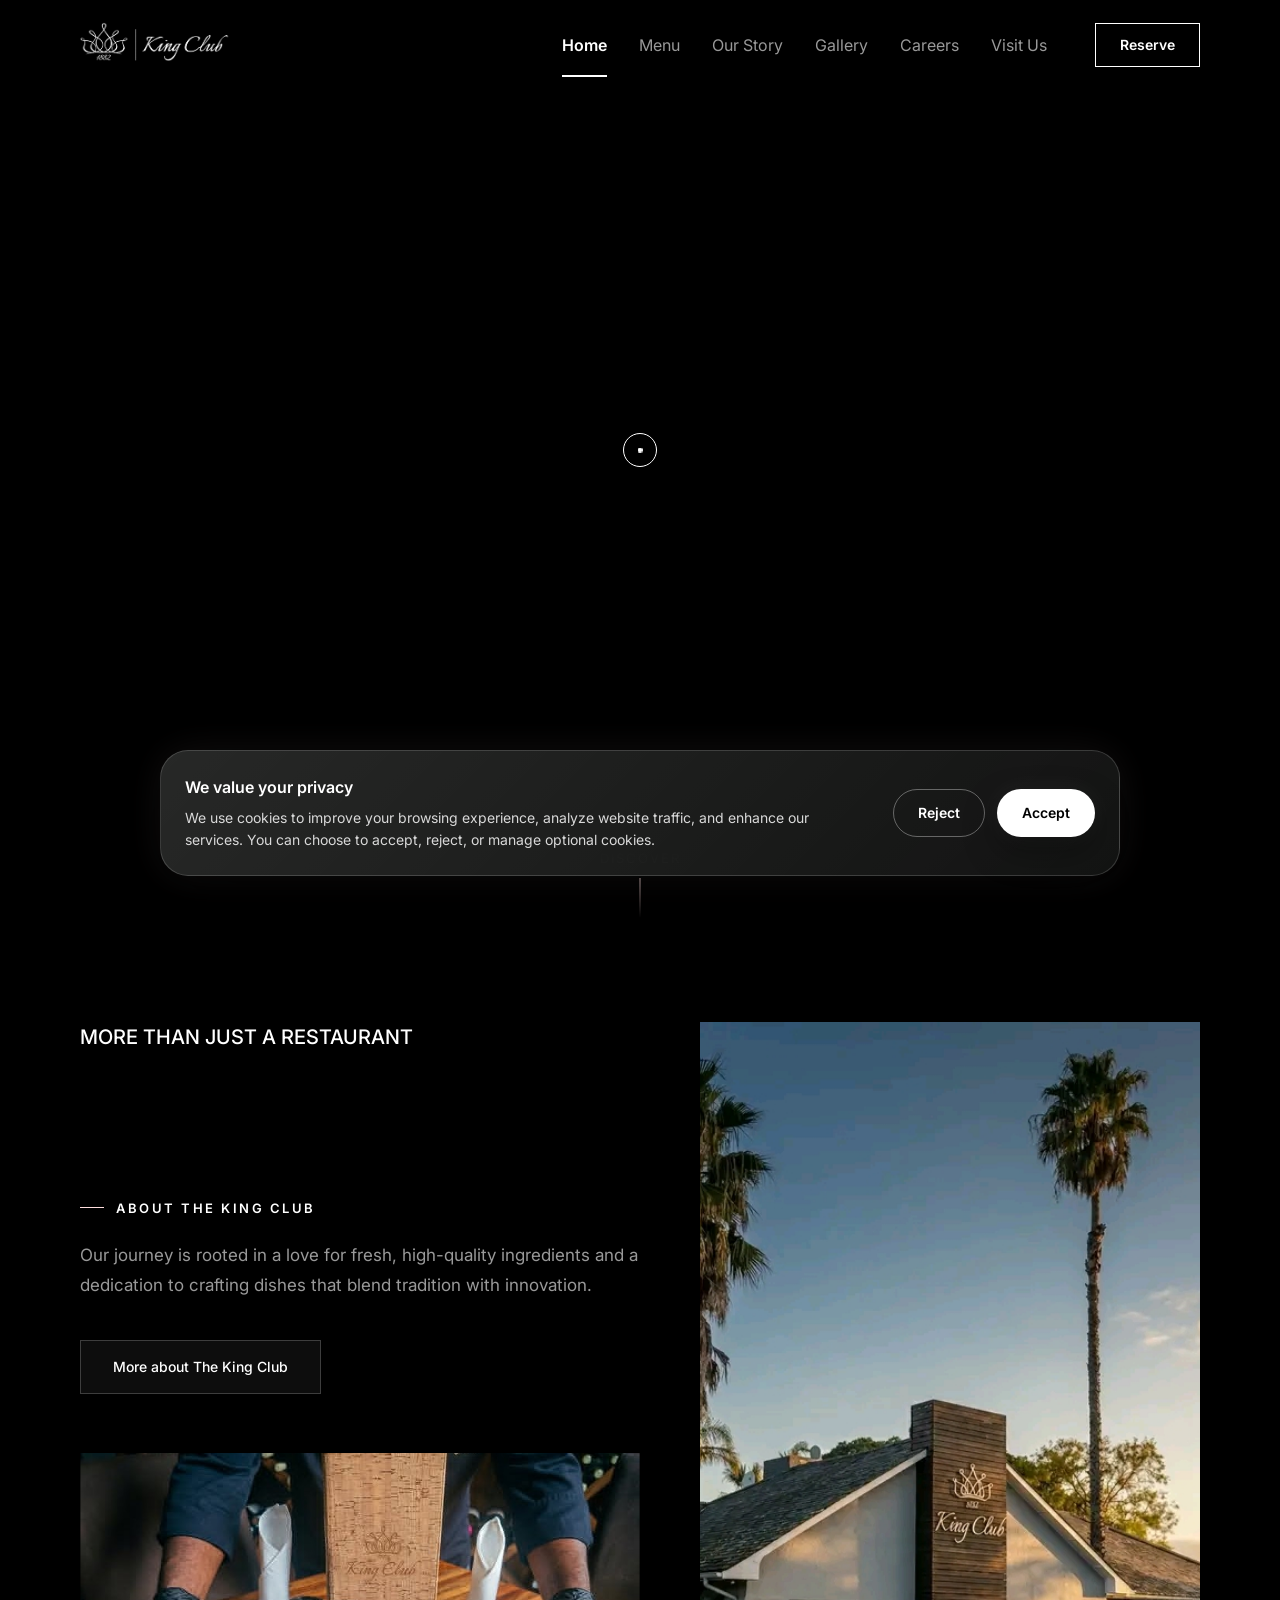
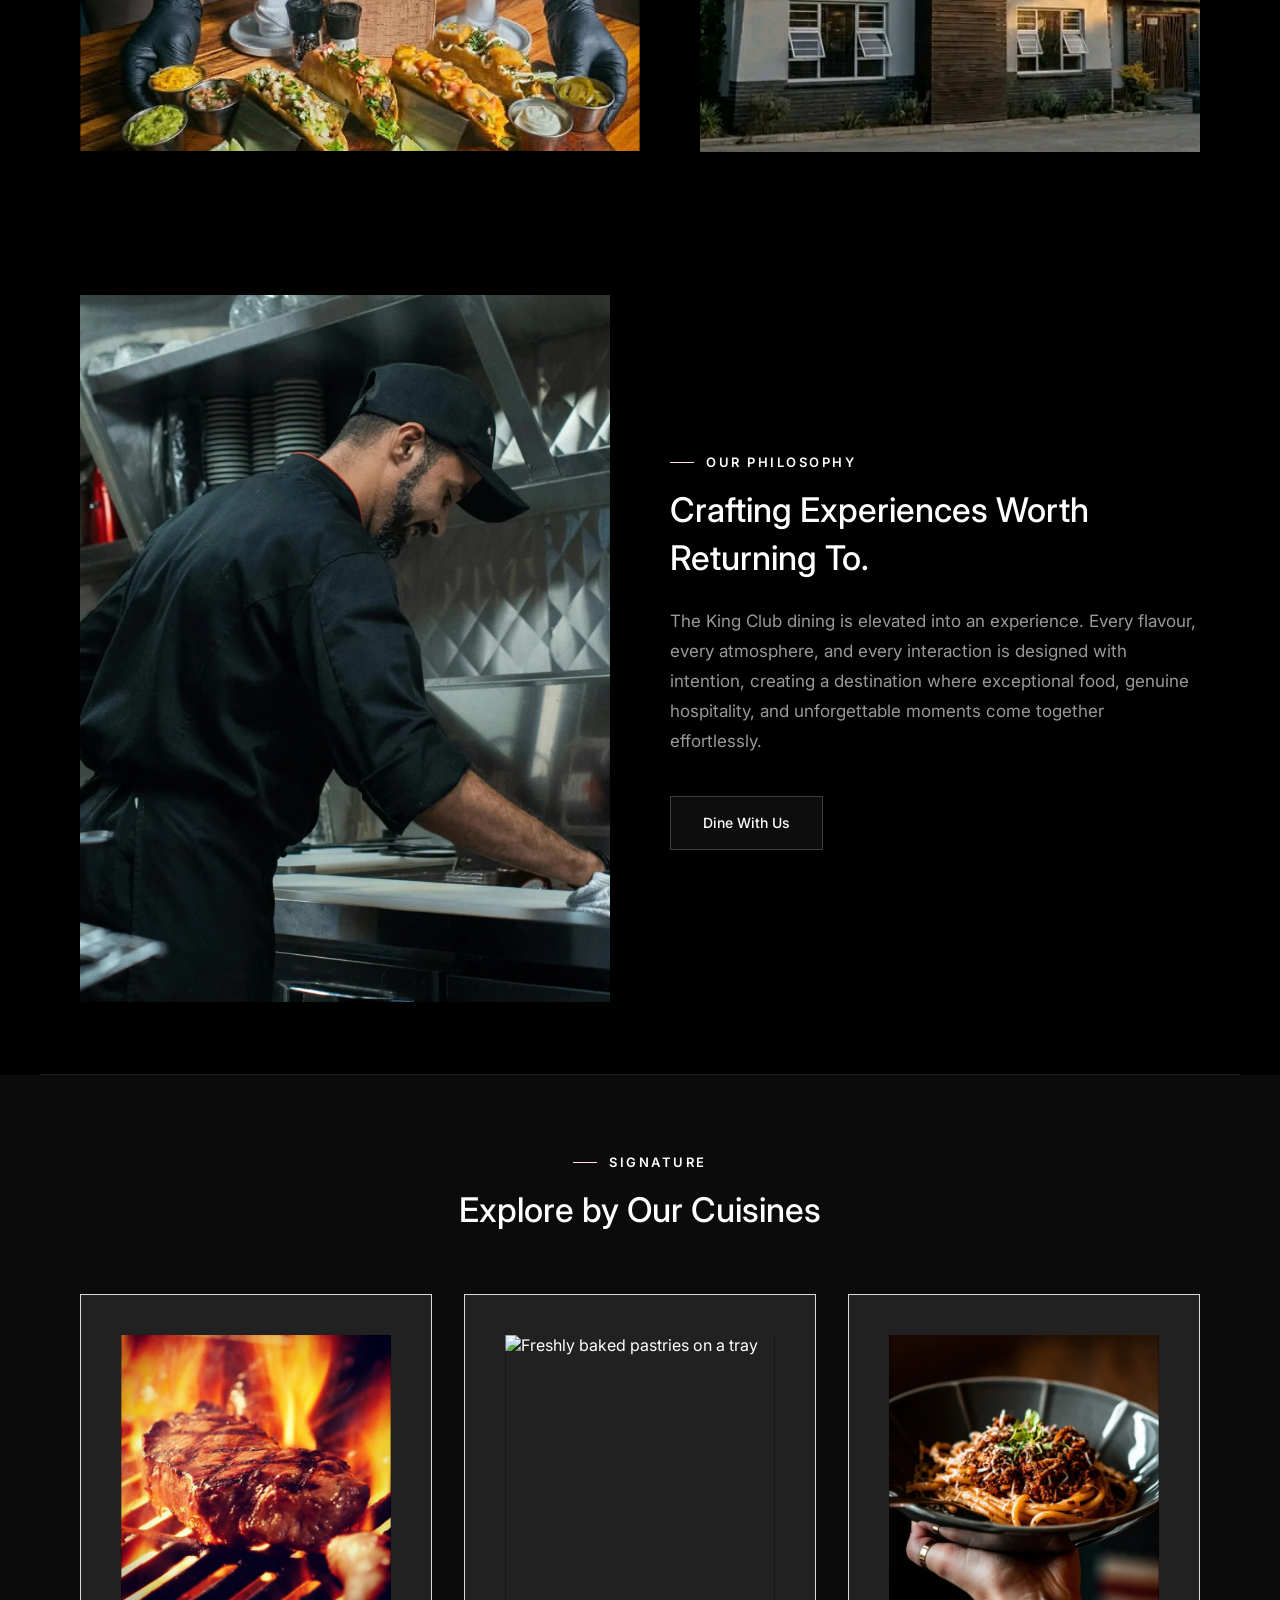
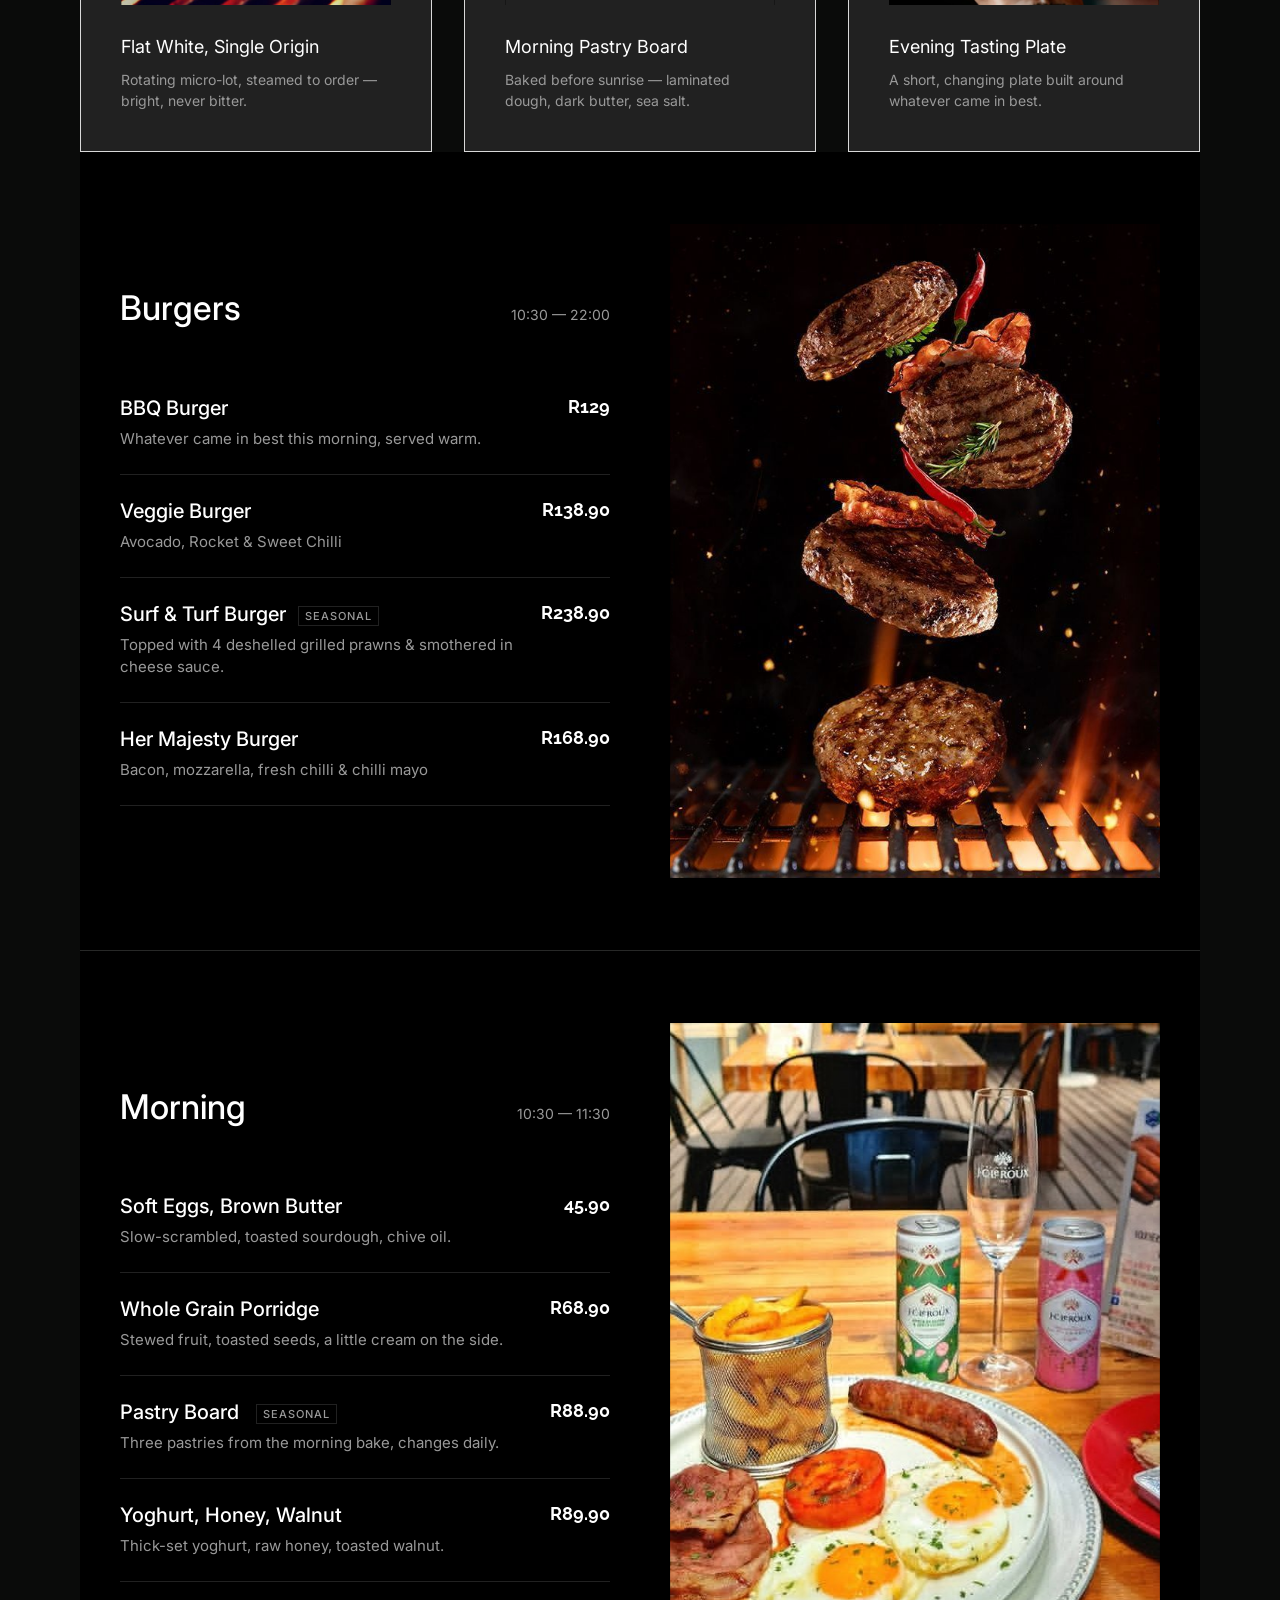
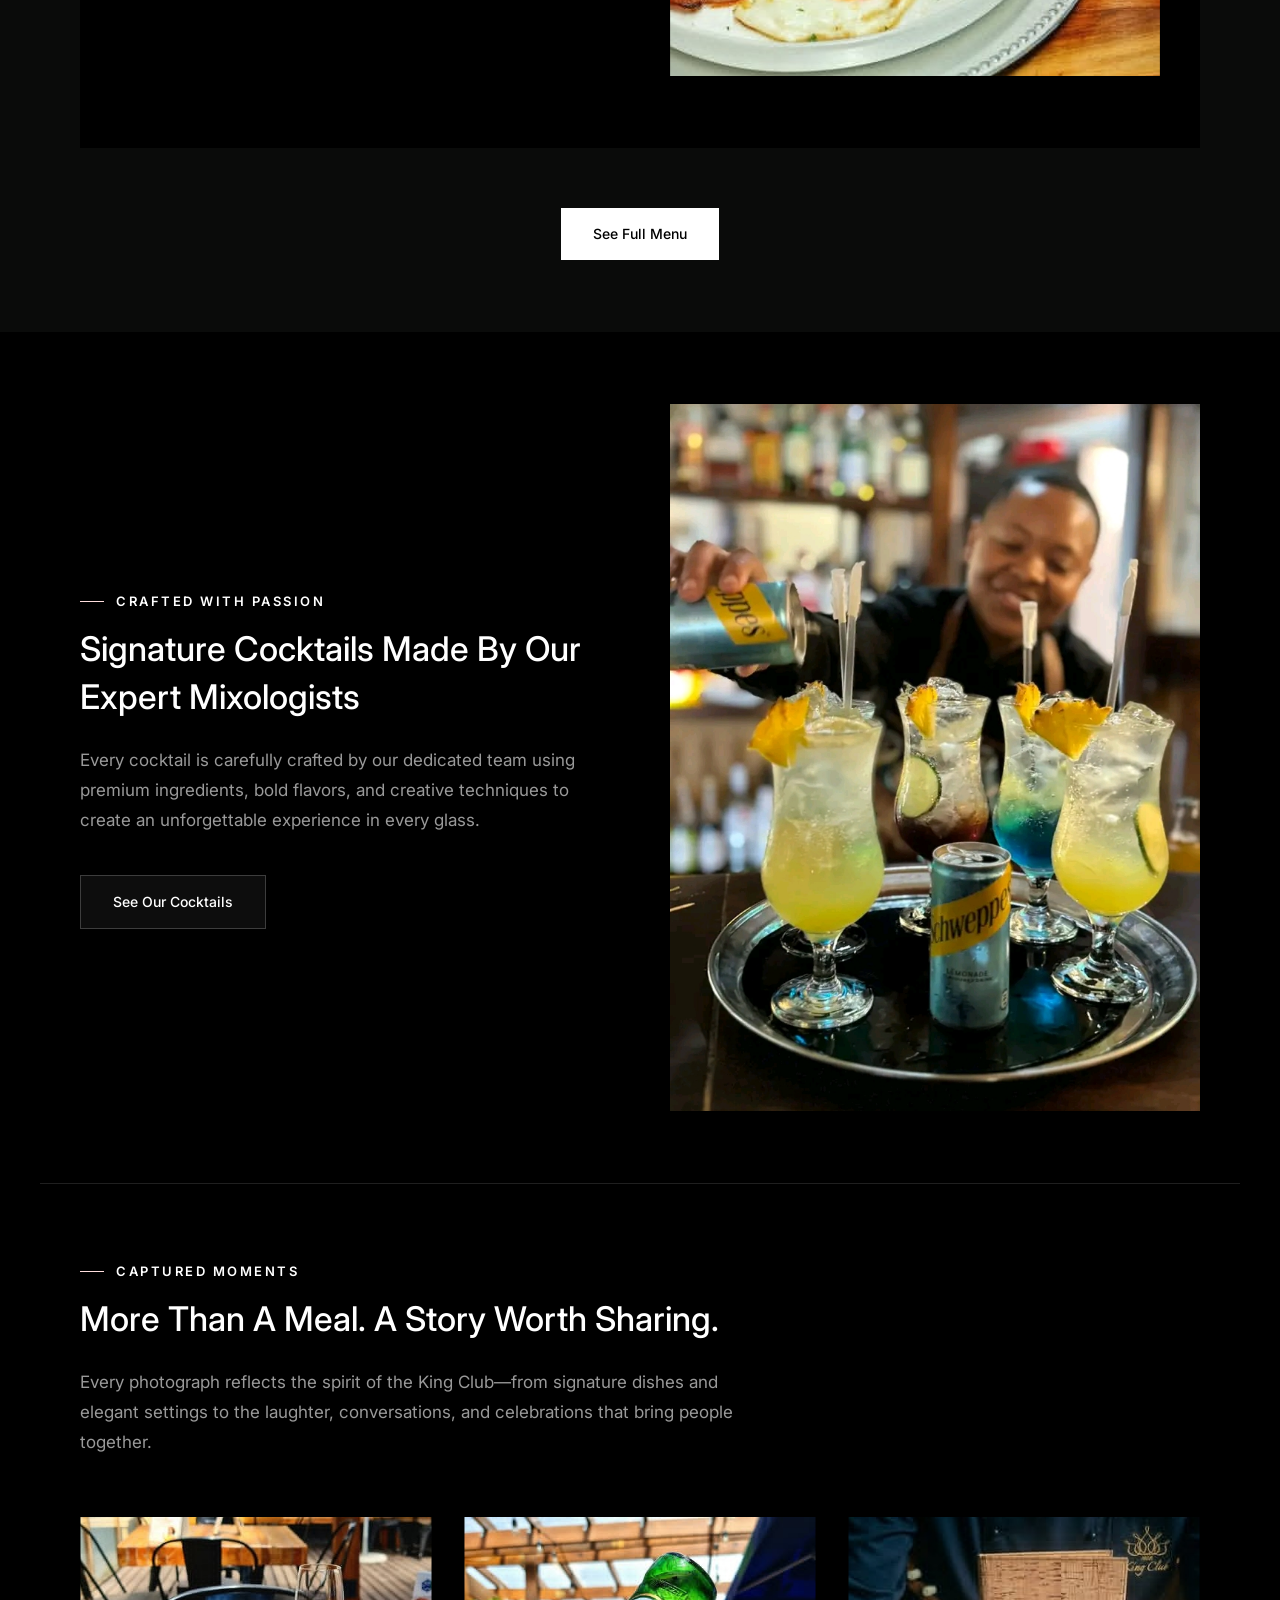
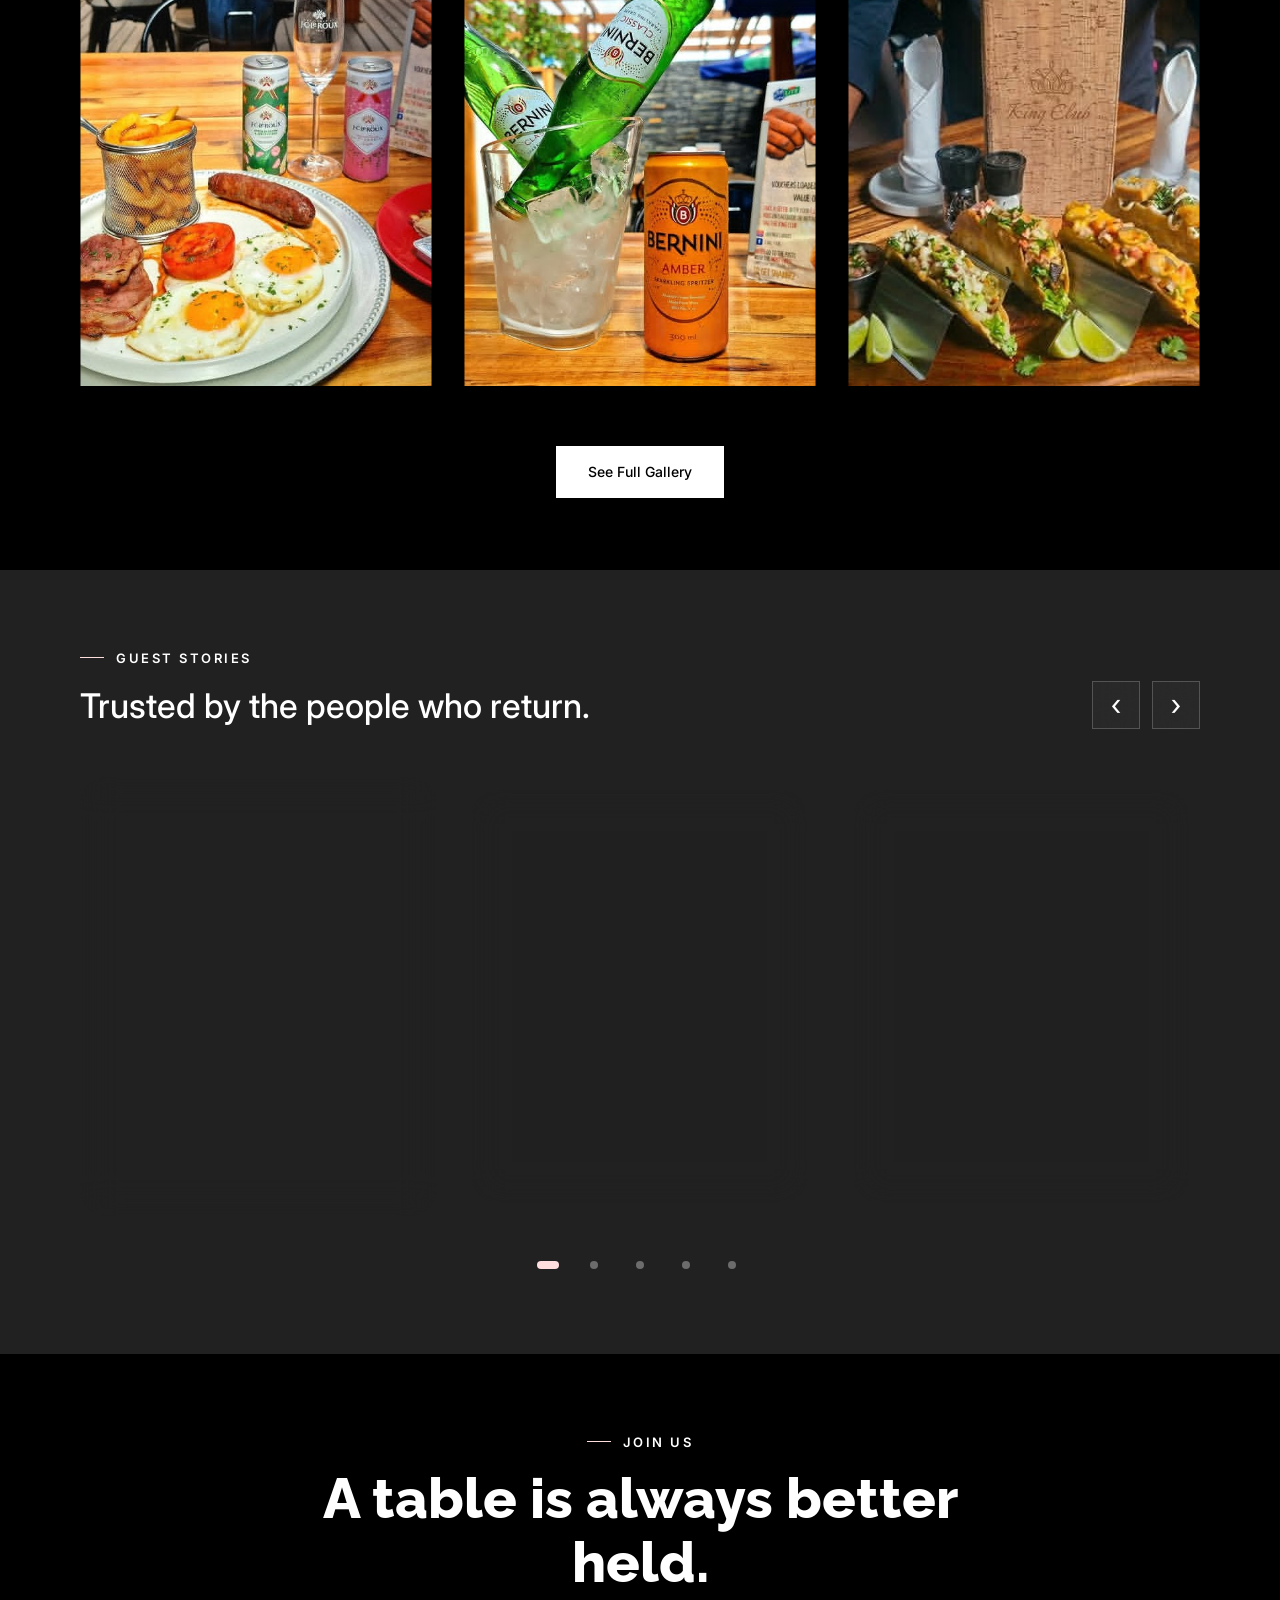
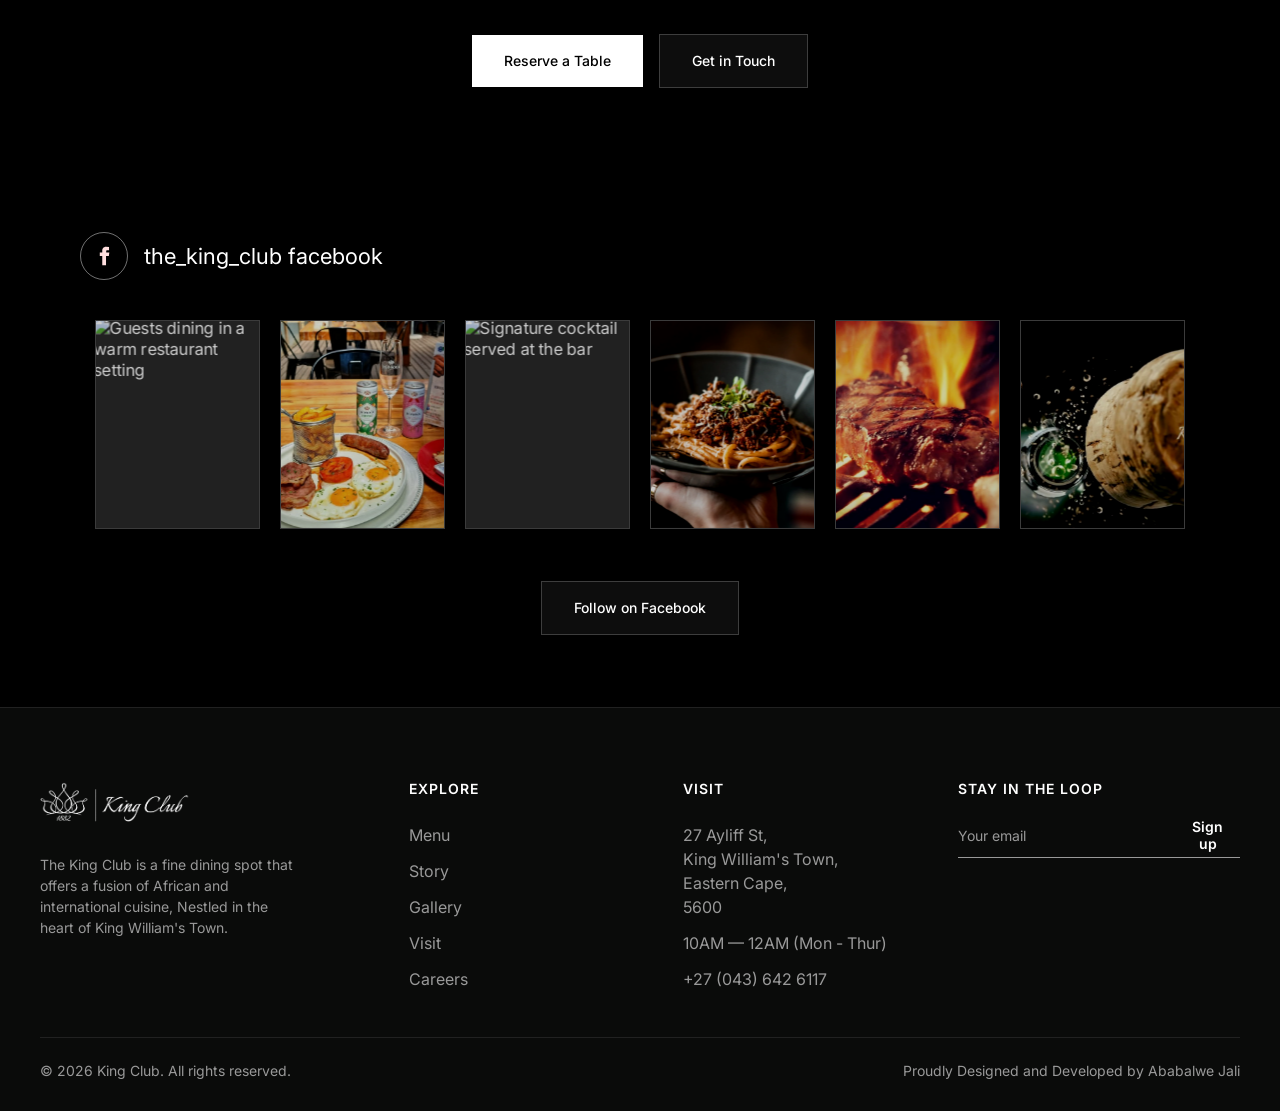
==== commit 2e942f73: "Adjust scroll cue margin for improved visibility in hero section" ====
--- a/HTML/index.html
+++ b/HTML/index.html
@@ -54,7 +54,7 @@
         <a href="contact.html#reserve" class="btn btn-secondary">Reserve a Table</a>
       </div>
     </div>
-    <div class="scroll-cue"><span>Discover</span><span class="scroll-cue__line"></span></div>
+    <div class="scroll-cue"><span style="margin-top: 60px;">Discover</span><span class="scroll-cue__line"></span></div>
   </section>
 
   <!-- ABOUT RESTAURANT -->
--- a/CSS/style.css
+++ b/CSS/style.css
@@ -672,6 +672,30 @@
   align-items: center;
 }
 .hero--page .hero__content { padding-top: 180px; padding-bottom: var(--sp-11); }
+.hero--menu-image {
+  width: 100vw;
+  max-width: 100vw;
+  min-height: clamp(780px, 112vh, 1040px);
+  min-height: clamp(780px, 112svh, 1040px);
+  margin-left: calc(50% - 50vw);
+  margin-right: calc(50% - 50vw);
+  align-items: center;
+  isolation: isolate;
+}
+.hero--menu-image .hero__bg img {
+  object-position: center center;
+  filter: grayscale(.08) brightness(.5) contrast(1.12);
+}
+.hero--menu-image .hero__content {
+  padding-top: clamp(200px, 24vh, 260px);
+  padding-bottom: clamp(96px, 14vh, 152px);
+}
+.hero--menu-image .hero__scrim {
+  background:
+    radial-gradient(circle at 68% 34%, rgba(255,222,222,.12) 0%, rgba(255,222,222,0) 34%),
+    linear-gradient(90deg, rgba(0,0,0,.82) 0%, rgba(0,0,0,.56) 42%, rgba(0,0,0,.36) 100%),
+    linear-gradient(180deg, rgba(0,0,0,.48) 0%, rgba(0,0,0,.18) 46%, rgba(0,0,0,.92) 100%);
+}
 
 .scroll-cue {
   position: absolute;
@@ -695,6 +719,30 @@
   50% { transform: scaleY(1); transform-origin: top; }
   51% { transform-origin: bottom; }
   100% { transform: scaleY(0); transform-origin: bottom; }
+}
+
+@media (max-width: 768px) {
+  .hero--menu-image {
+    min-height: clamp(720px, 104svh, 880px);
+  }
+
+  .hero--menu-image .hero__content {
+    padding-top: clamp(148px, 22svh, 188px);
+    padding-bottom: clamp(84px, 12svh, 124px);
+  }
+
+  .hero:not(.hero--page) {
+    min-height: max(760px, 100svh);
+  }
+
+  .hero:not(.hero--page) .hero__content {
+    padding-top: 128px;
+    padding-bottom: clamp(148px, 22svh, 190px);
+  }
+
+  .hero:not(.hero--page) .scroll-cue {
+    bottom: max(var(--sp-6), env(safe-area-inset-bottom));
+  }
 }
 
 
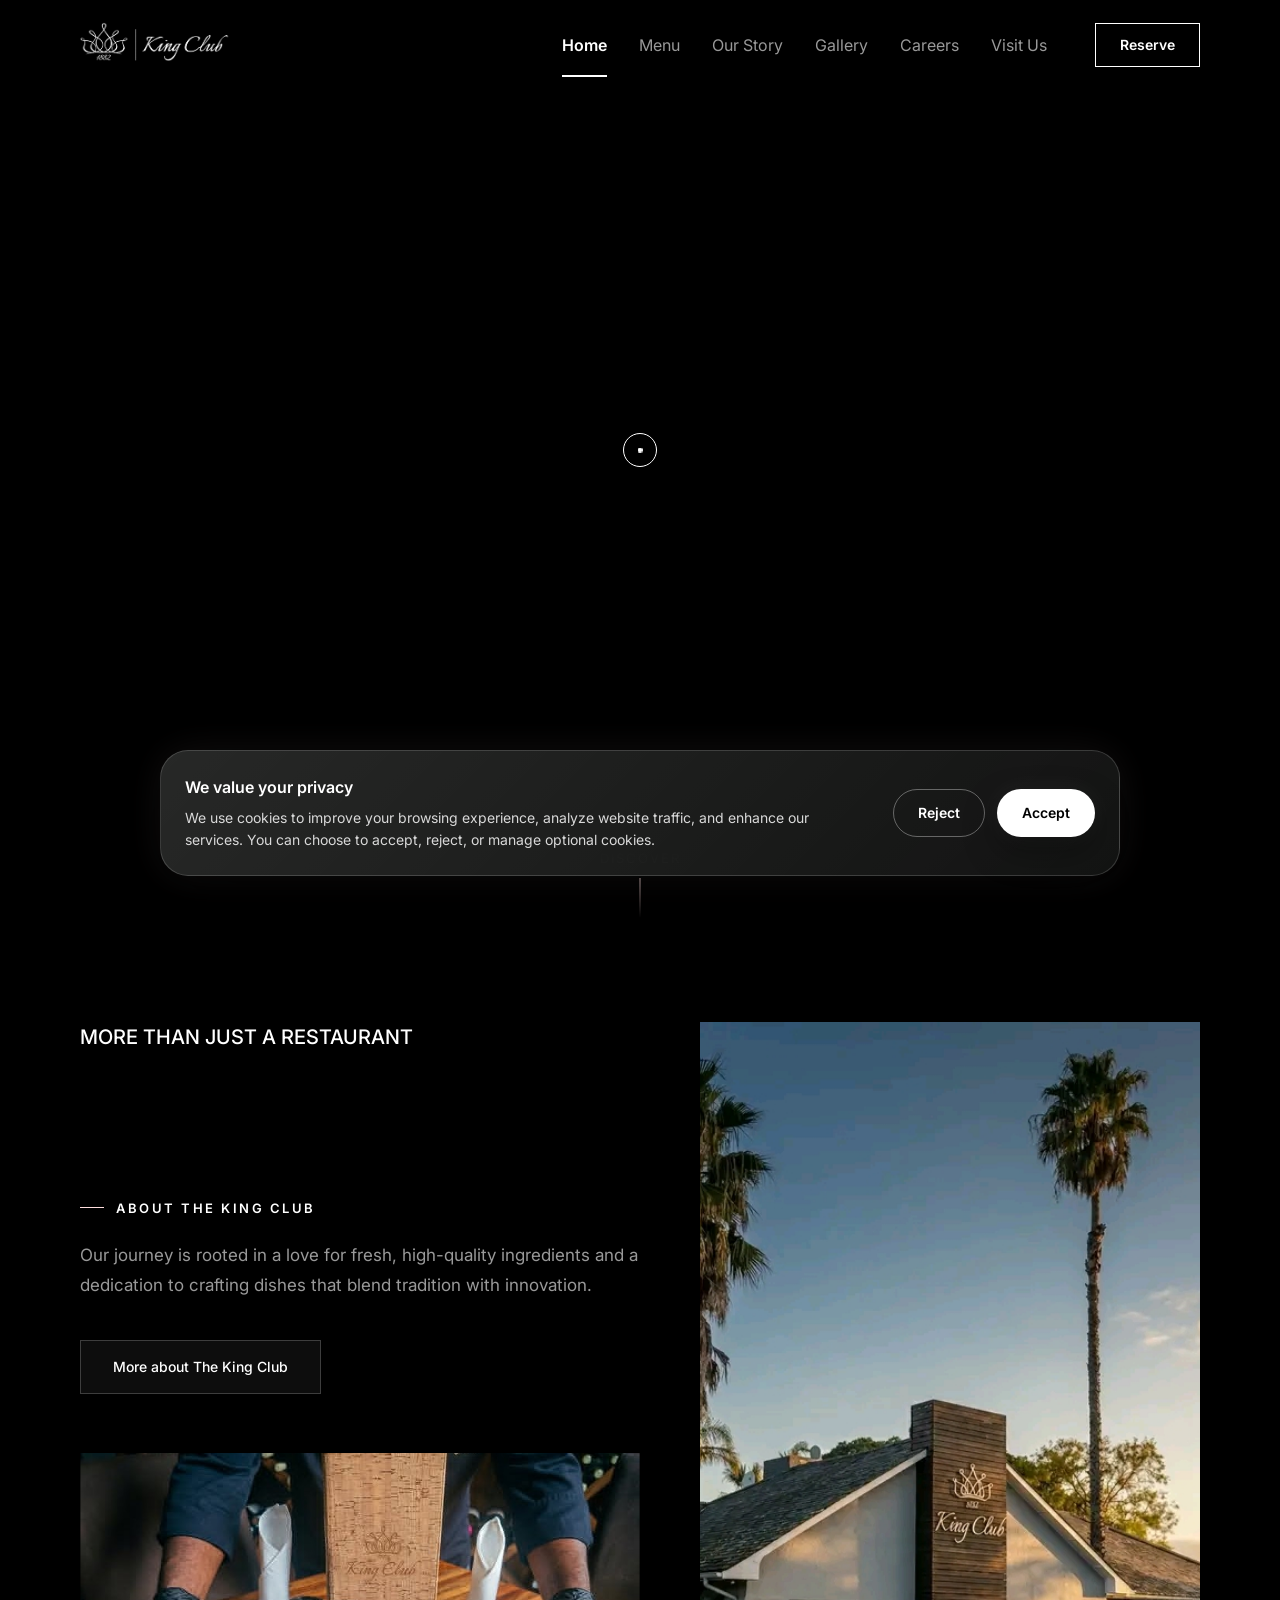
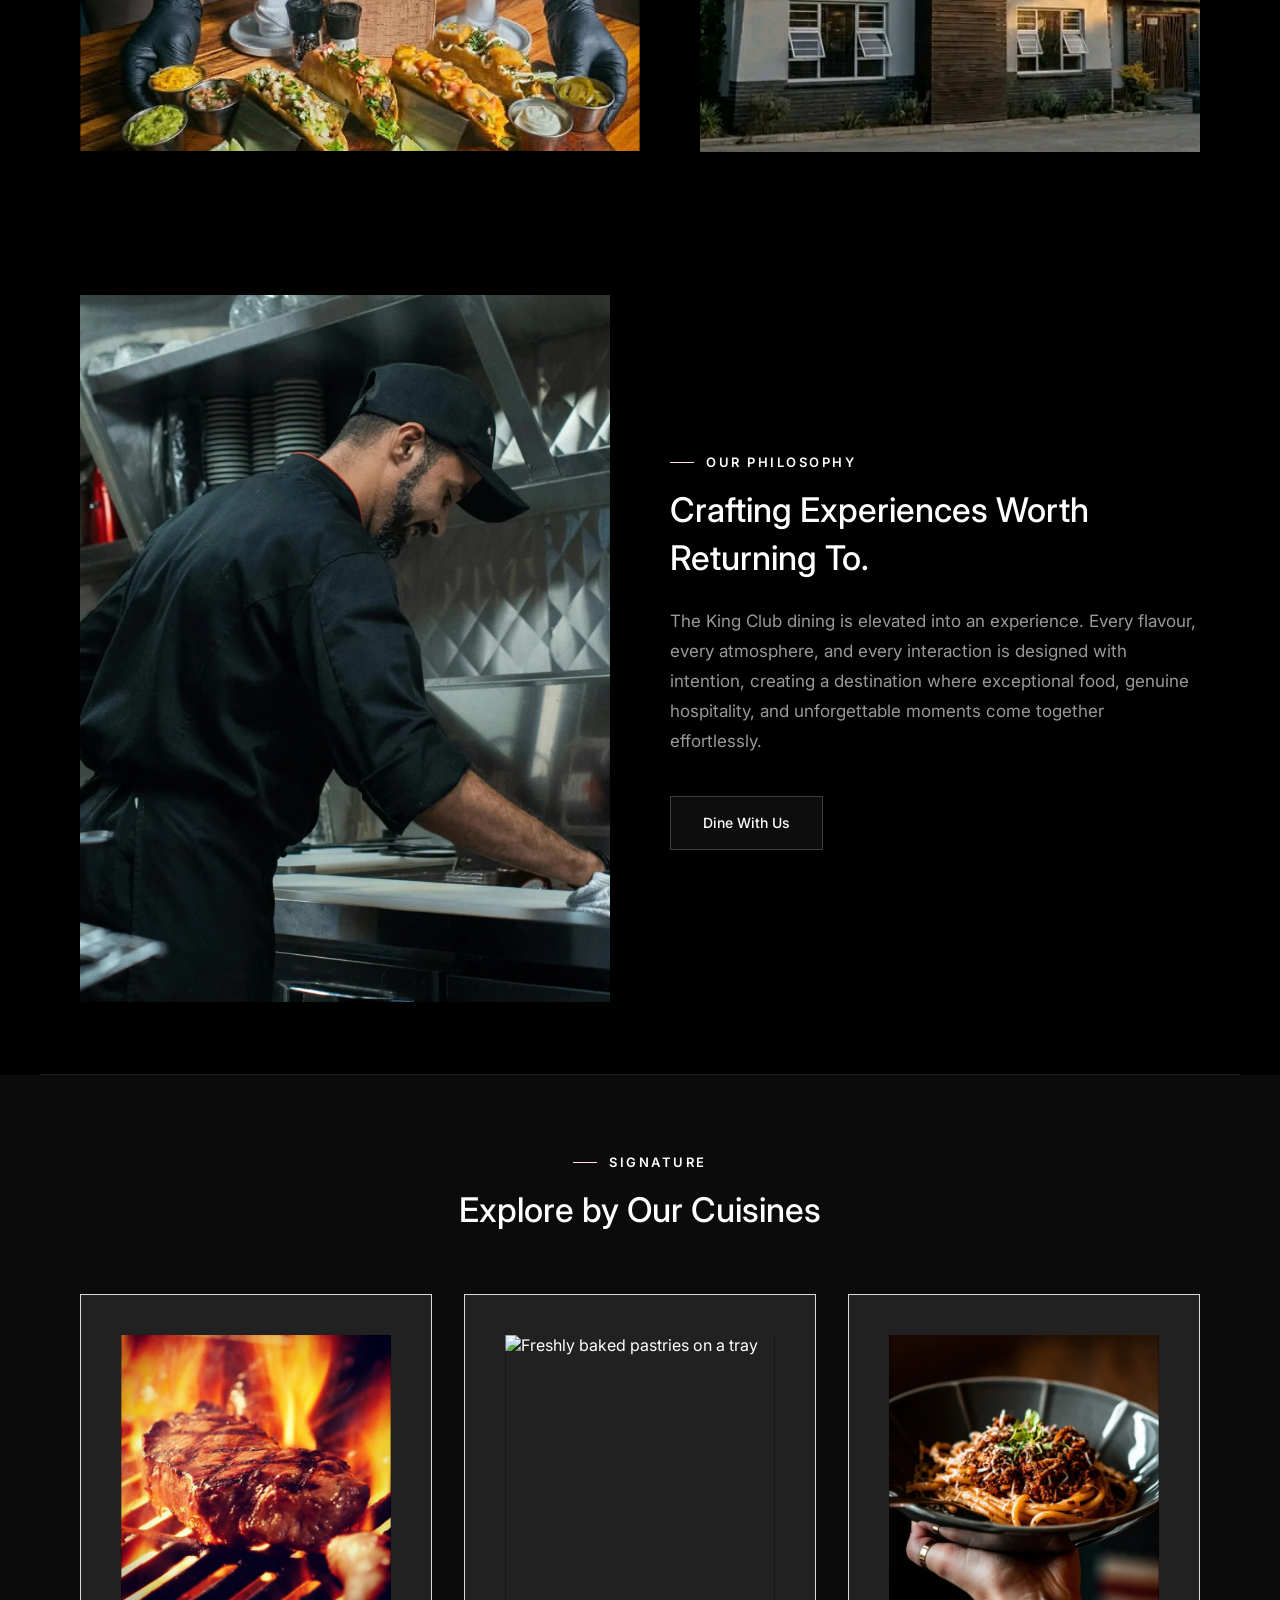
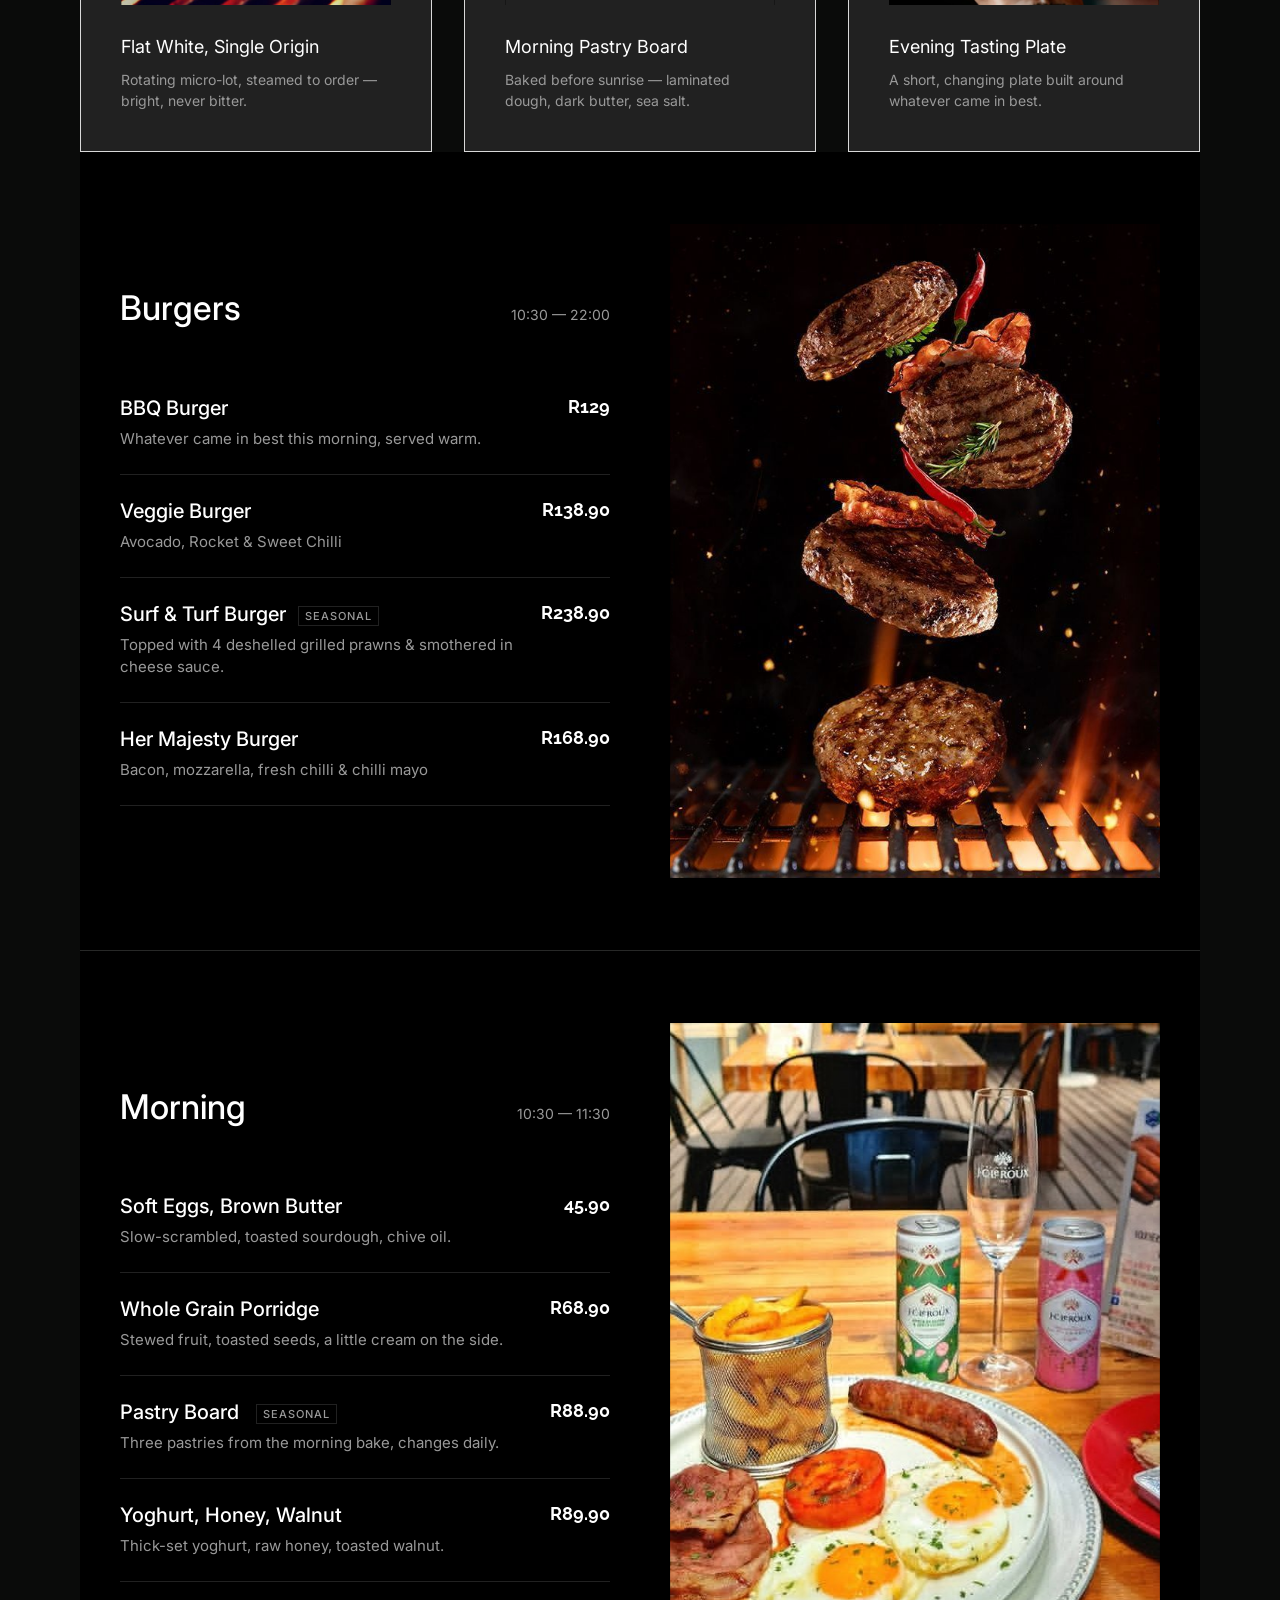
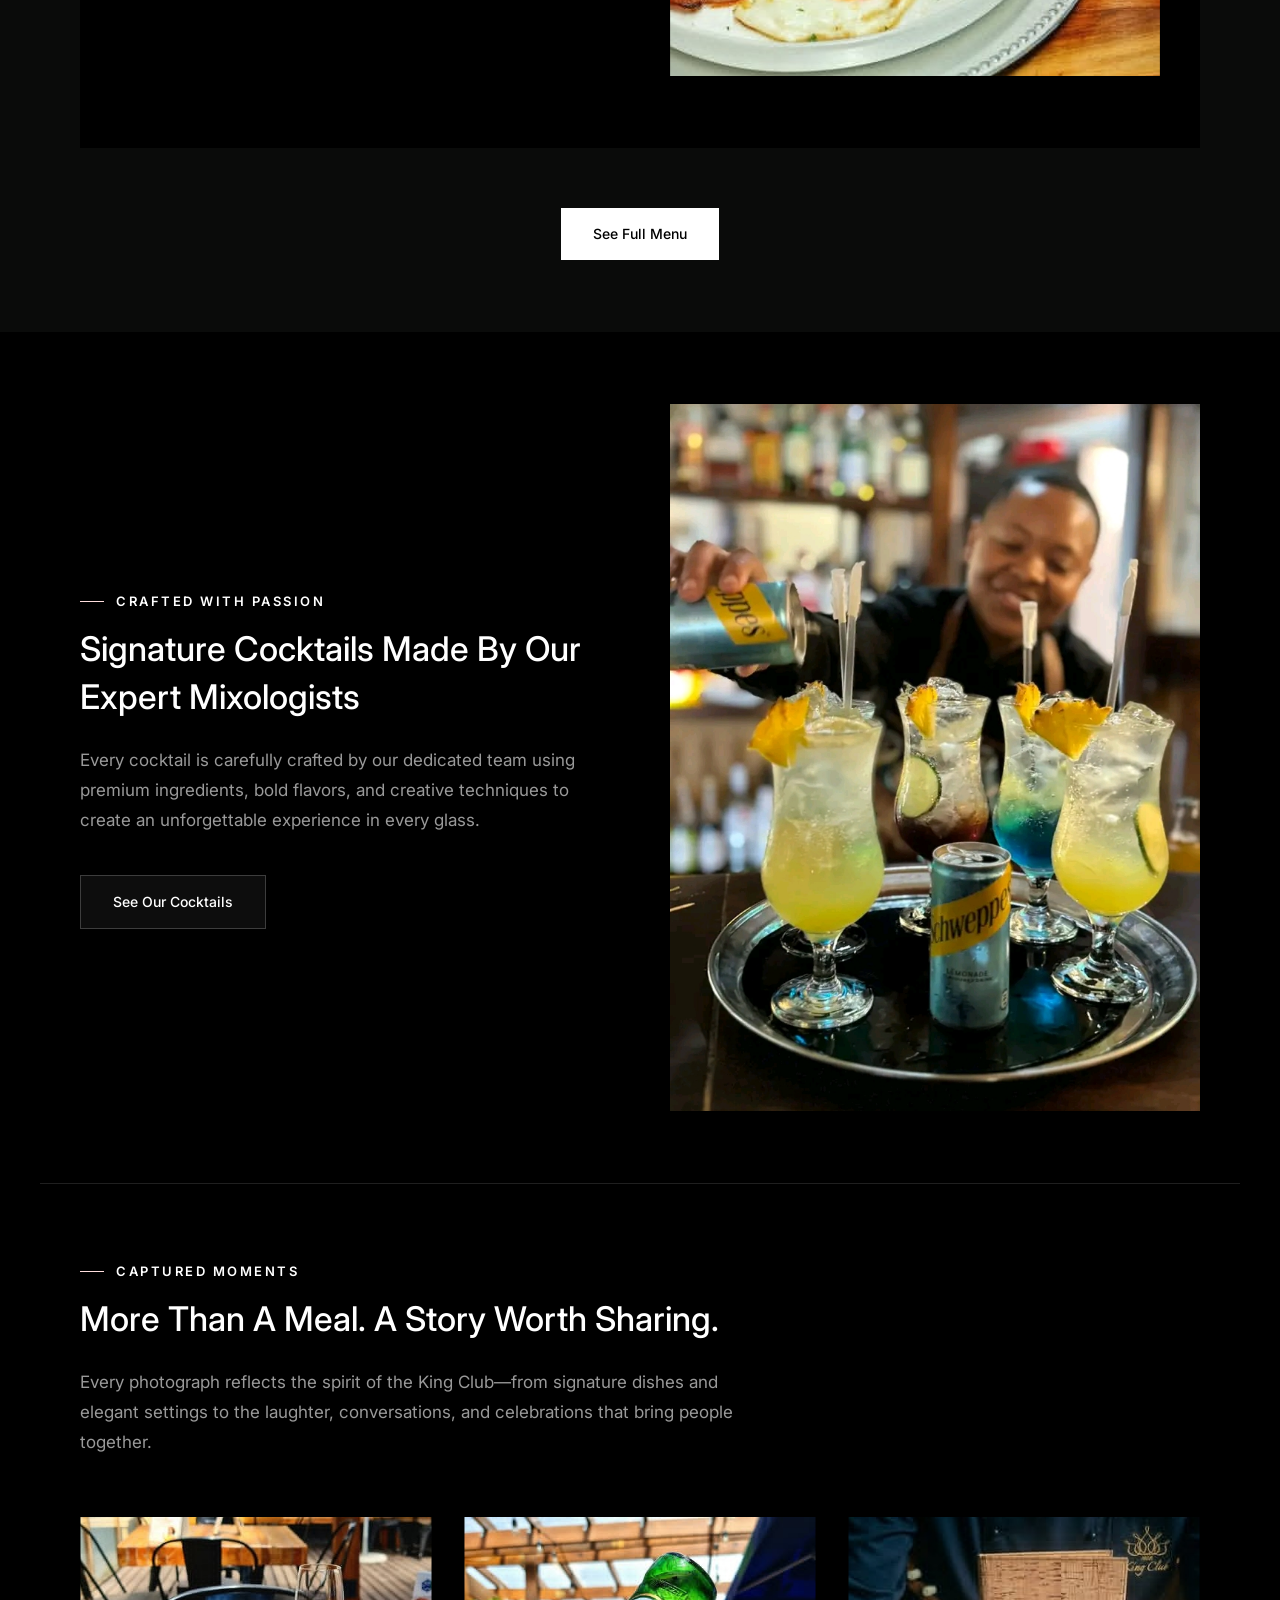
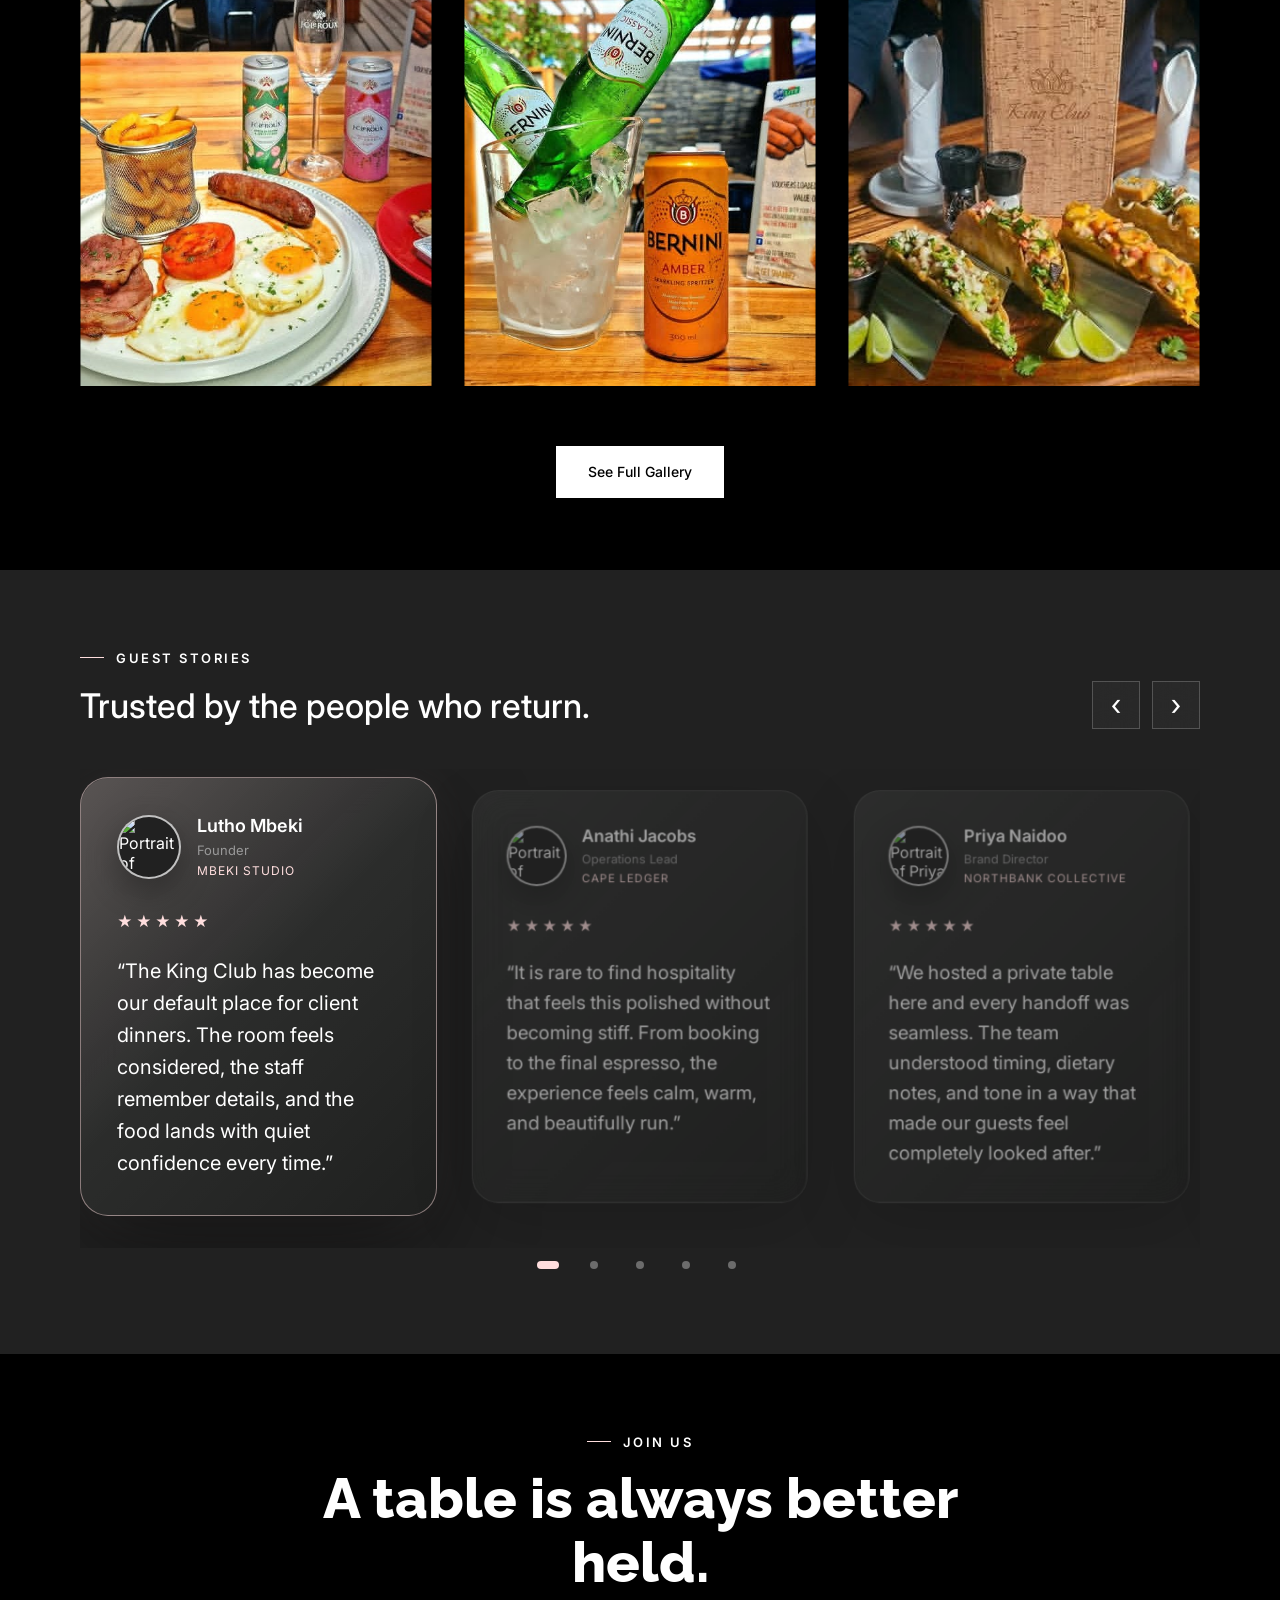
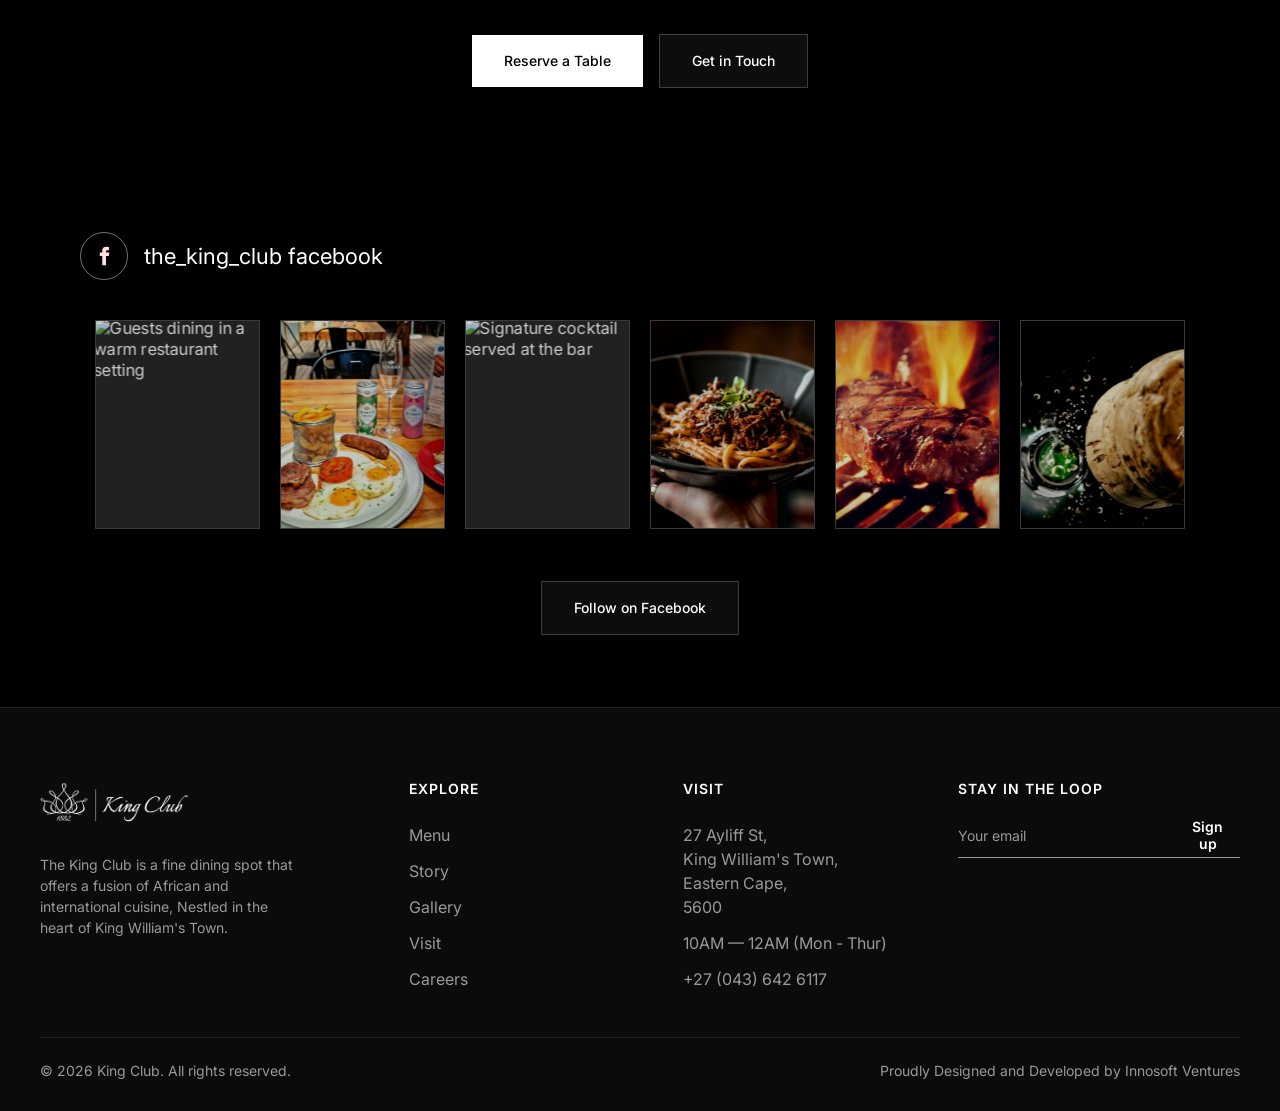
==== commit c409fd5a: "Update footer credits to reflect new design and development team" ====
--- a/HTML/index.html
+++ b/HTML/index.html
@@ -450,7 +450,7 @@
   </div>
   <div class="footer-bottom">
     <span>© 2026 King Club. All rights reserved.</span>
-    <span>Proudly Designed and Developed by Ababalwe Jali</span>
+    <span>Proudly Designed and Developed by Innosoft Ventures</span>
   </div>
 </footer>
 
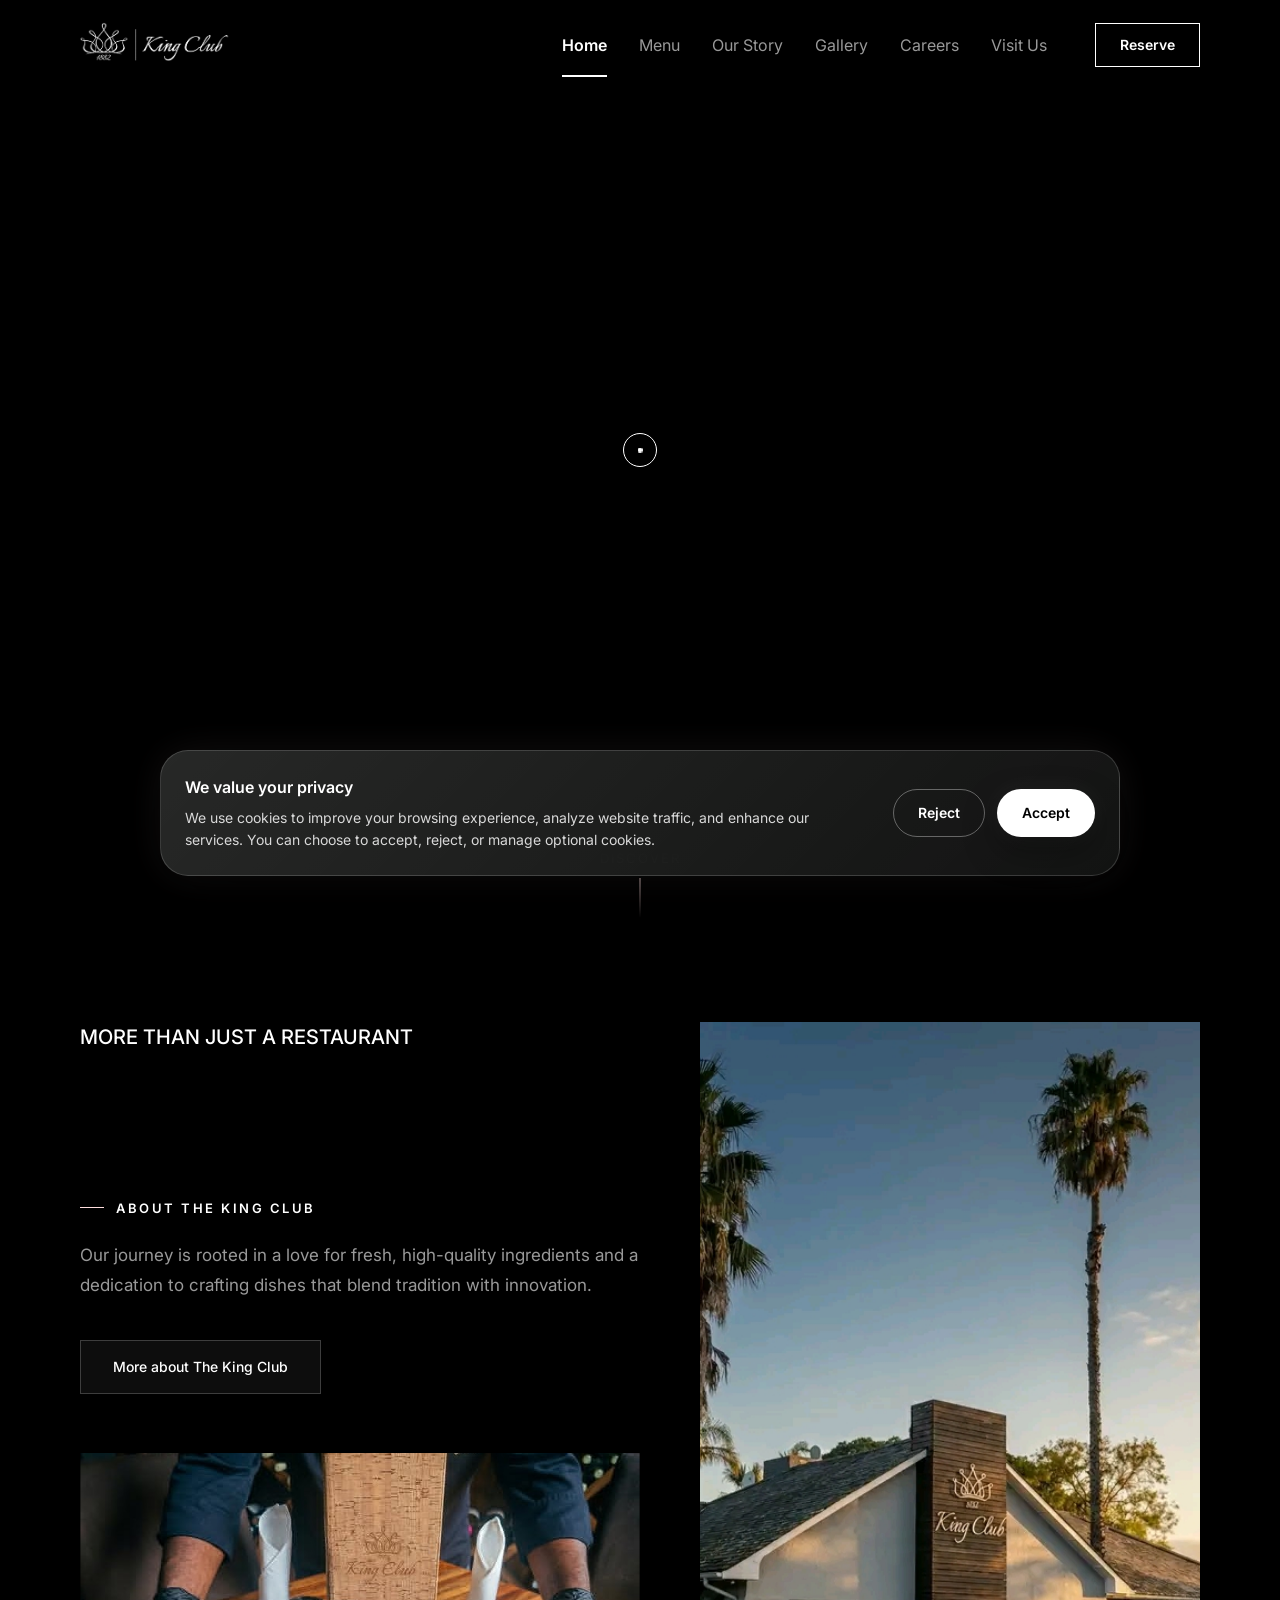
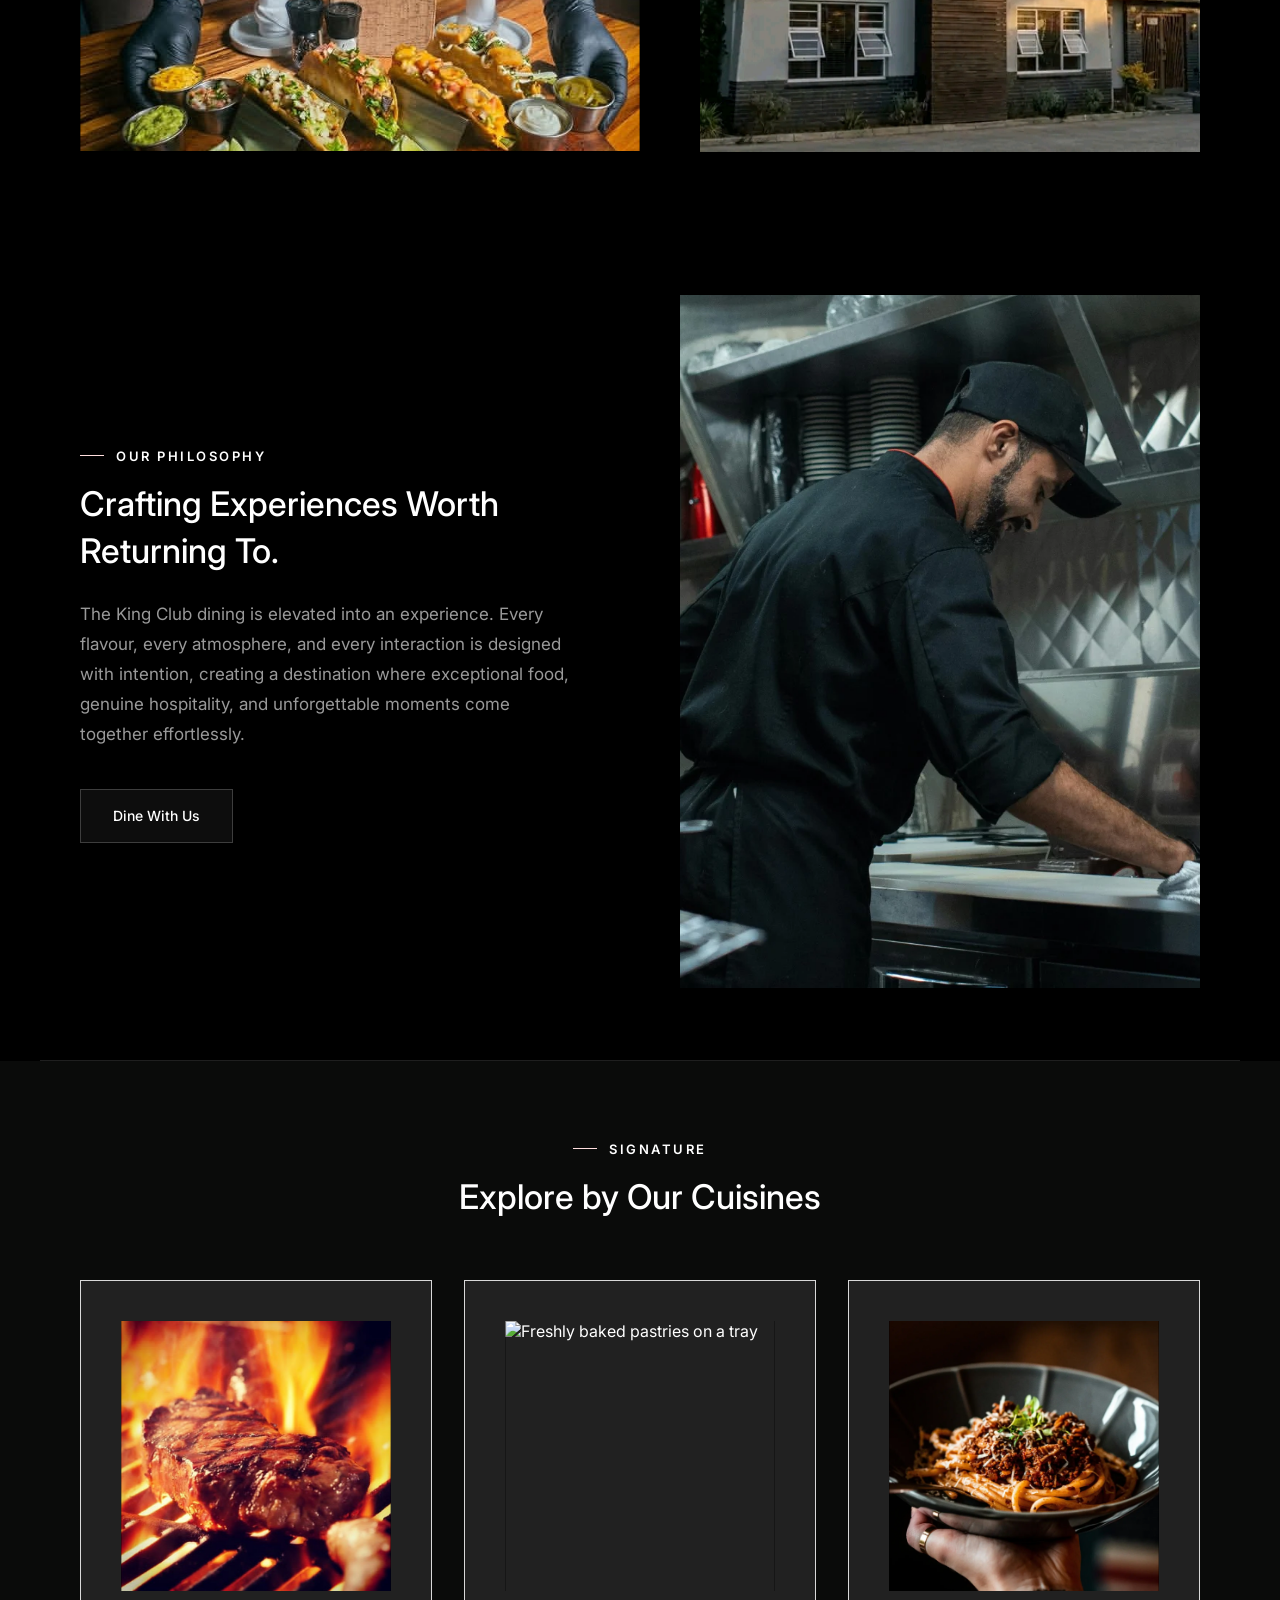
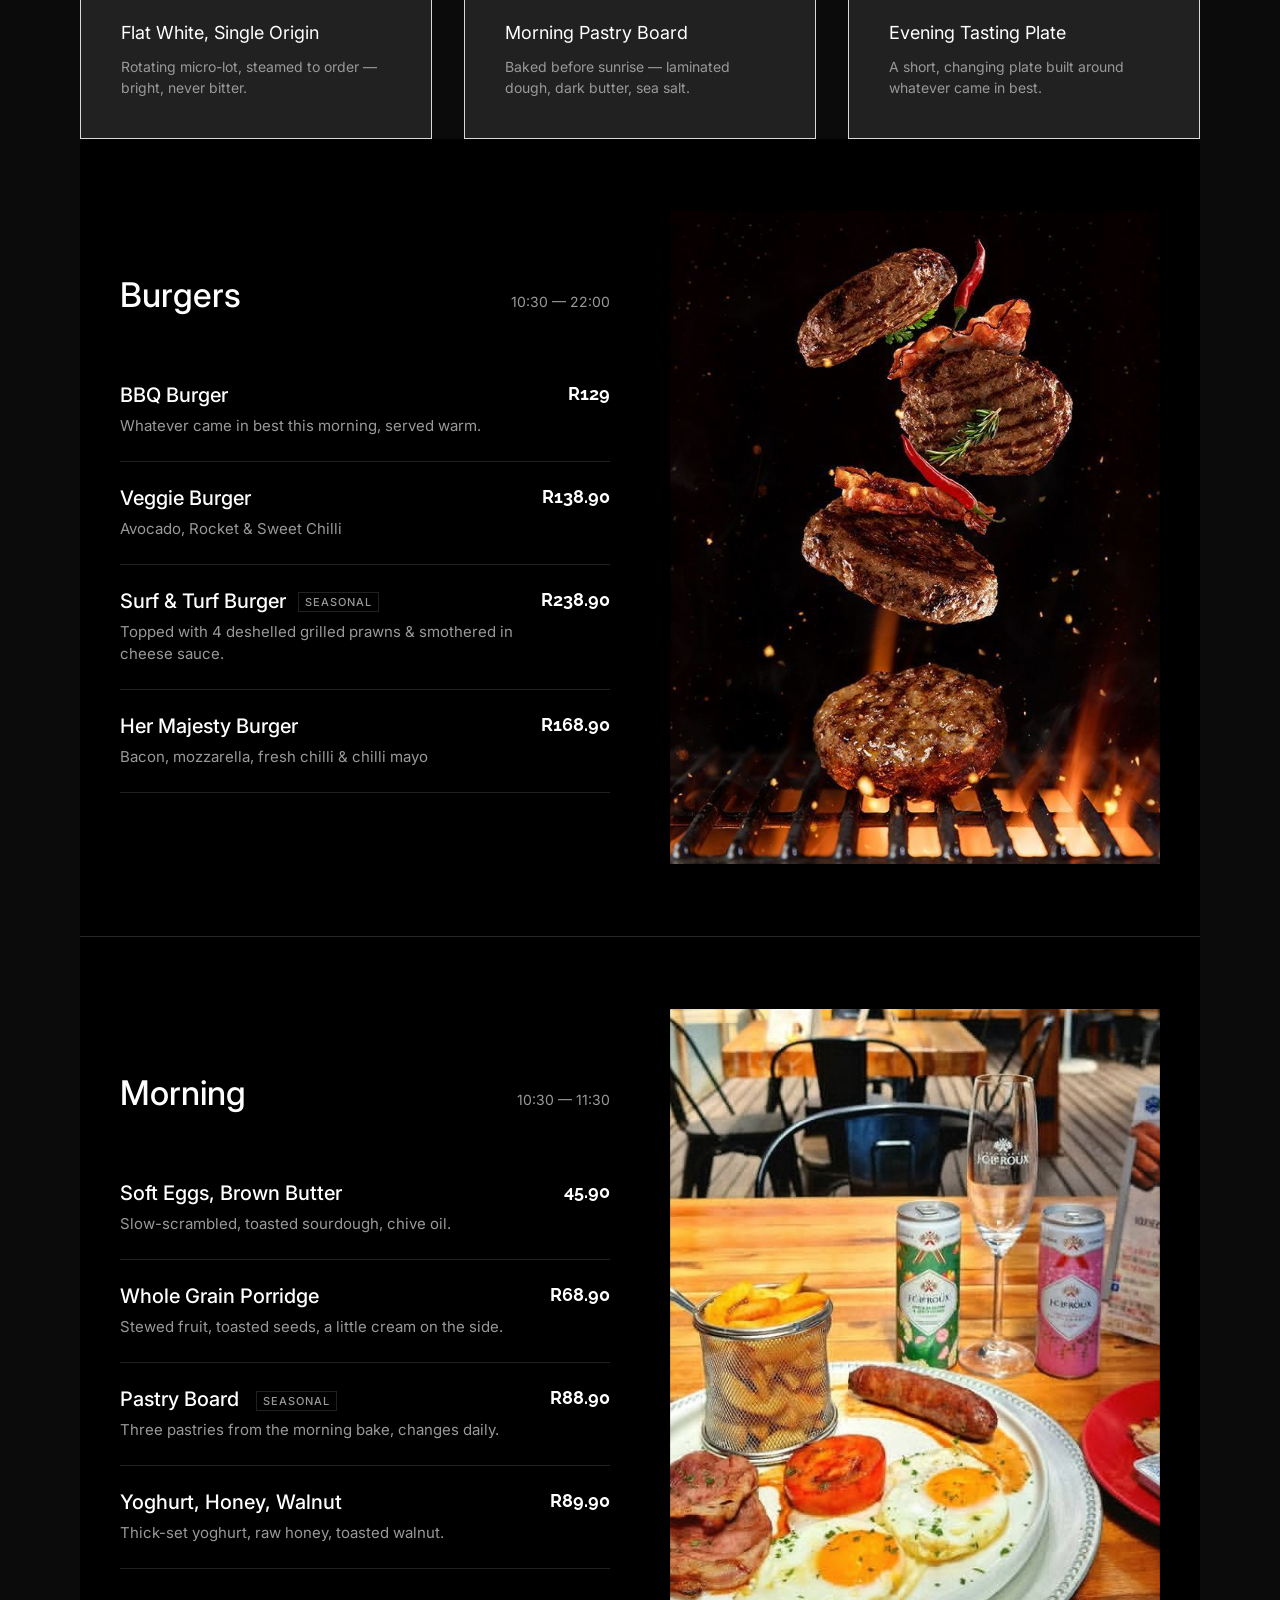
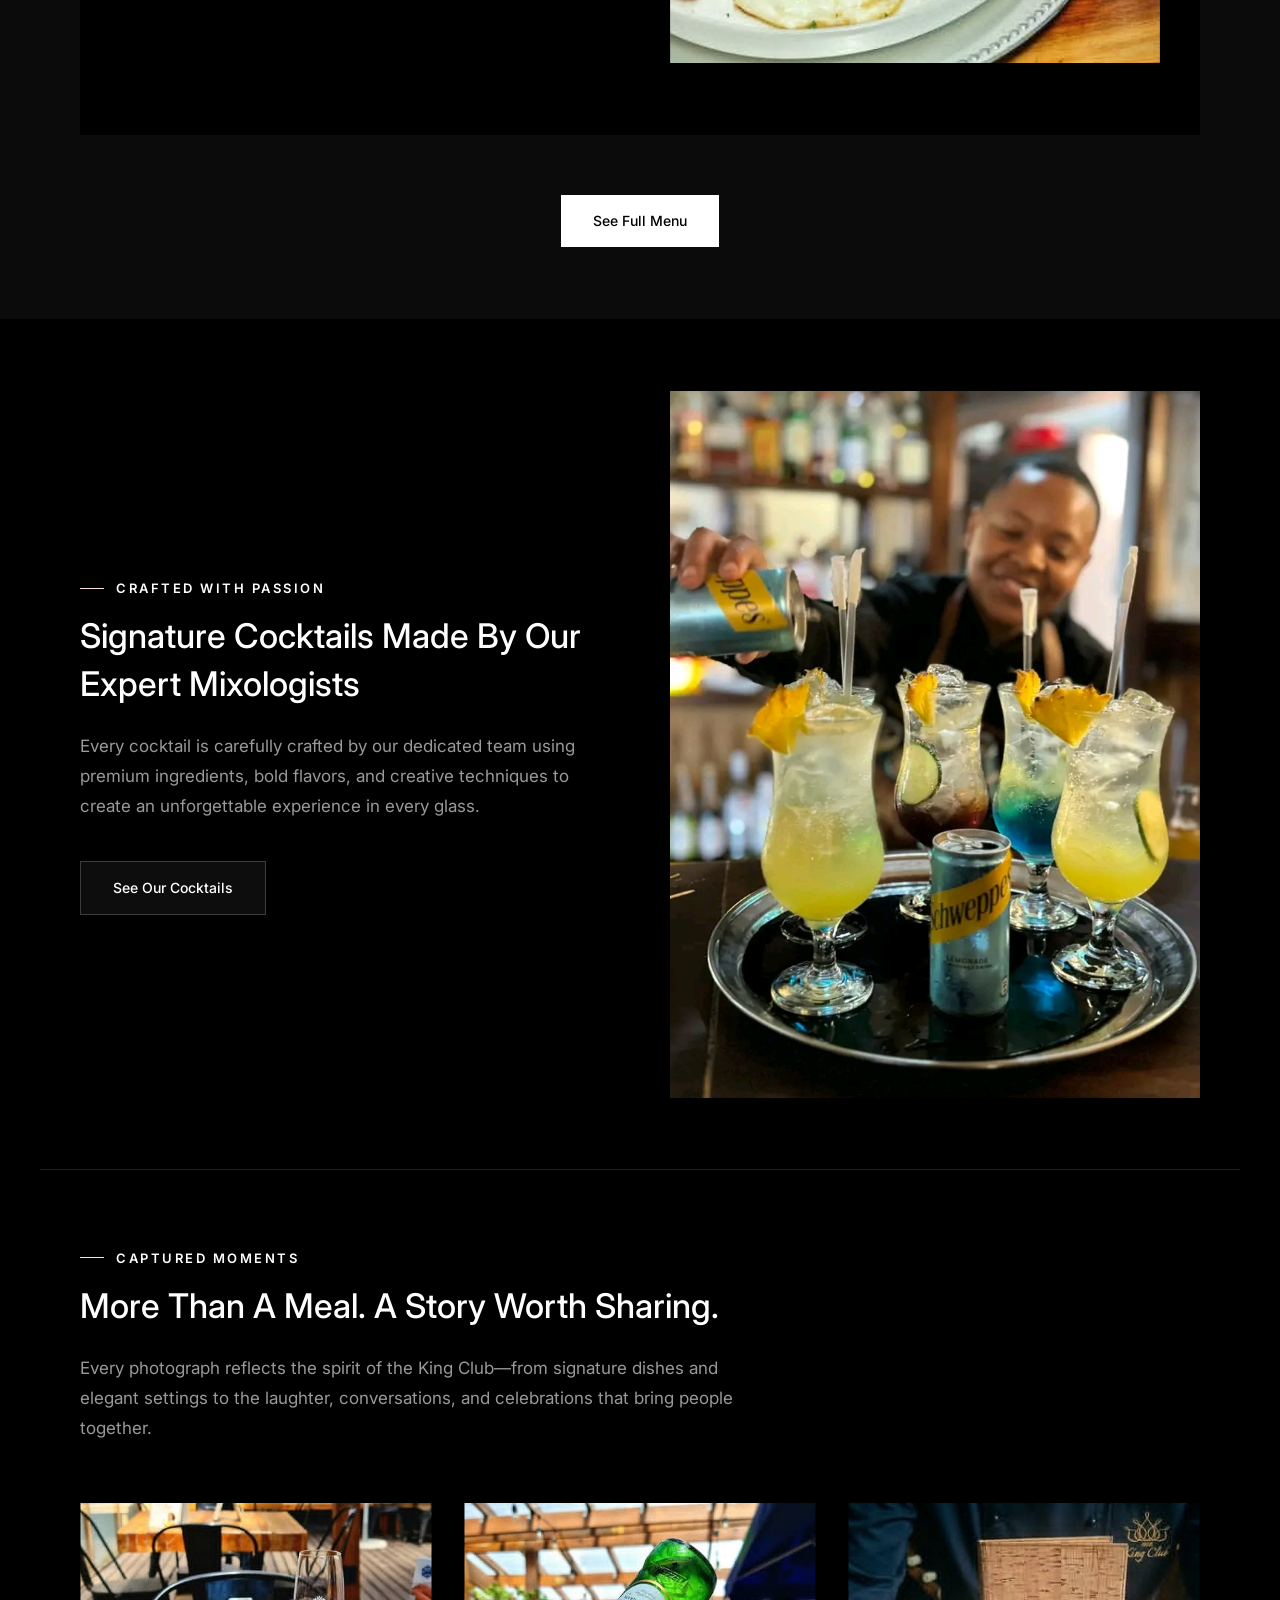
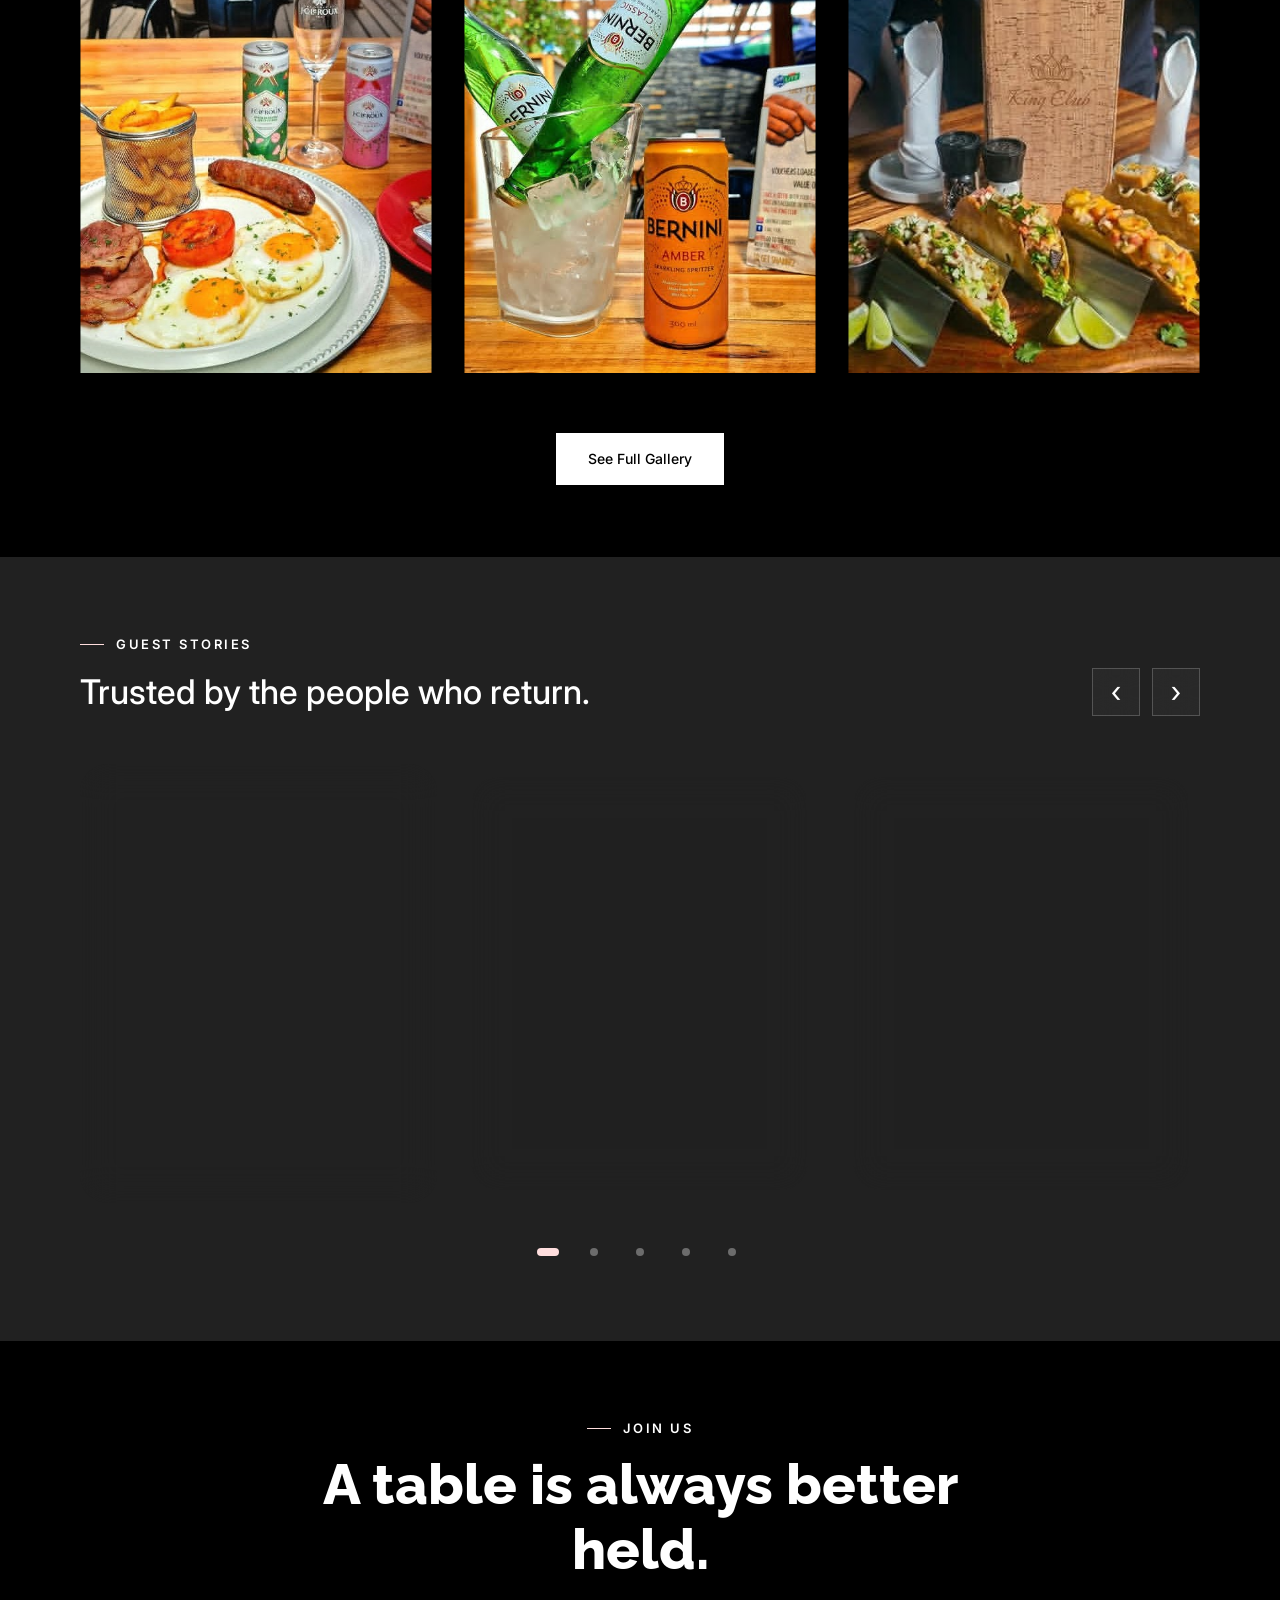
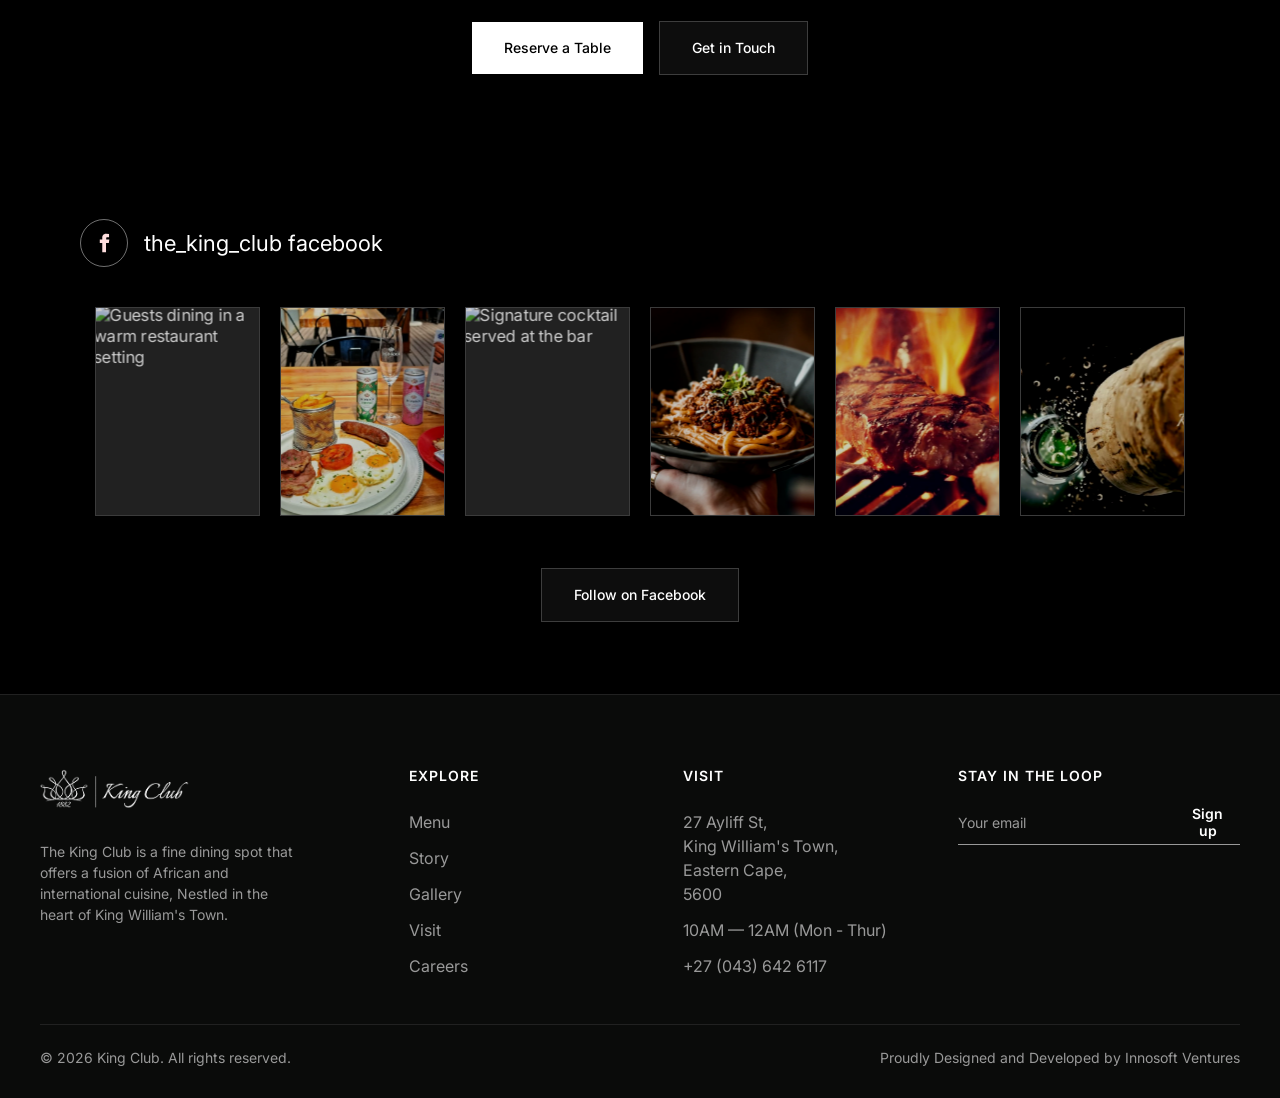
==== commit 7446b3d8: "Enhance FAQ and philosophy sections with responsive grid layouts and improved media handling" ====
--- a/HTML/index.html
+++ b/HTML/index.html
@@ -84,18 +84,18 @@
   </section>
  
   <!-- INTRO / PHILOSOPHY -->
-  <section class="section">
-      <div class="container grid-2">
-      <div class="img-reveal img-ratio-portrait">
-        <img src="../assets/images/chef.webp" alt="Espresso being pulled at the bar">
-      </div>
-      <div class="reveal">
+  <section class="section philosophy-section">
+    <div class="container grid-2 philosophy-section__grid">
+      <div class="reveal philosophy-section__content">
         <p class="eyebrow">Our Philosophy</p>
         <h2 class="h2 section-head__title">Crafting Experiences Worth Returning To.</h2>
-        <p class="body-text" style="margin-top:24px;">The King Club dining is elevated into an experience. Every flavour, every atmosphere, and every interaction is designed with intention, creating a destination where exceptional food, genuine hospitality, and unforgettable moments come together effortlessly.</p>
-        <div class="row gap-4" style="margin-top:40px;">
+        <p class="body-text">The King Club dining is elevated into an experience. Every flavour, every atmosphere, and every interaction is designed with intention, creating a destination where exceptional food, genuine hospitality, and unforgettable moments come together effortlessly.</p>
+        <div class="row gap-4 philosophy-section__actions">
           <a href="contact.html#reserve" class="btn btn-secondary">Dine With Us</a>
         </div>
+      </div>
+      <div class="img-reveal img-ratio-portrait philosophy-section__media">
+        <img src="../assets/images/chef.webp" alt="Espresso being pulled at the bar">
       </div>
     </div>
   </section>
--- a/CSS/style.css
+++ b/CSS/style.css
@@ -199,12 +199,47 @@
   grid-template-columns: repeat(4, 1fr);
   gap: var(--sp-6);
 }
+
+.philosophy-section__grid {
+  grid-template-columns: minmax(0, .92fr) minmax(360px, 1fr);
+  gap: clamp(var(--sp-8), 7vw, var(--sp-12));
+}
+.philosophy-section__content {
+  max-width: 620px;
+  align-self: center;
+}
+.philosophy-section__content .body-text {
+  margin-top: var(--sp-6);
+  max-width: 560px;
+}
+.philosophy-section__actions {
+  margin-top: var(--sp-9);
+}
+.philosophy-section__media {
+  width: min(100%, 520px);
+  justify-self: end;
+}
 @media (max-width: 1199px) {
   .grid-3 { grid-template-columns: repeat(2, 1fr); }
   .grid-4 { grid-template-columns: repeat(2, 1fr); }
+  .philosophy-section__grid {
+    grid-template-columns: minmax(0, 1fr) minmax(320px, .92fr);
+    gap: var(--sp-9);
+  }
 }
 @media (max-width: 767px) {
   .grid-2, .grid-3, .grid-4 { grid-template-columns: 1fr; gap: var(--sp-7); }
+  .philosophy-section__content,
+  .philosophy-section__media {
+    max-width: none;
+    width: 100%;
+  }
+  .philosophy-section__media {
+    justify-self: stretch;
+  }
+  .philosophy-section__actions {
+    margin-top: var(--sp-7);
+  }
 }
 
 .divider {
@@ -933,6 +968,12 @@
   align-items: stretch;
 }
 
+.faq-section--contact .faq-section__grid {
+  grid-template-columns: minmax(0, 1.1fr) minmax(340px, .9fr);
+  gap: clamp(var(--sp-8), 6vw, var(--sp-12));
+  align-items: center;
+}
+
 .faq-section__media,
 .faq-section__content {
   opacity: 0;
@@ -944,14 +985,29 @@
   transform: translateX(-56px);
 }
 
+.faq-section--contact .faq-section__media {
+  transform: translateX(56px);
+}
+
 .faq-section__content {
   transform: translateY(48px);
+}
+
+.faq-section--contact .faq-section__content {
+  align-self: center;
+  max-width: 680px;
 }
 
 .faq-section__media .img-reveal {
   width: 100%;
   height: 100%;
   min-height: 620px;
+}
+
+.faq-section--contact .faq-section__media .img-reveal {
+  min-height: 580px;
+  border-radius: 28px;
+  box-shadow: 0 32px 90px rgba(0,0,0,.42);
 }
 
 .faq-section__media .img-reveal img {
@@ -1076,8 +1132,14 @@
     grid-template-columns: minmax(320px, .9fr) minmax(0, 1fr);
     gap: var(--sp-9);
   }
+  .faq-section--contact .faq-section__grid {
+    grid-template-columns: minmax(0, 1.08fr) minmax(300px, .92fr);
+  }
   .faq-section__media .img-reveal {
     min-height: 560px;
+  }
+  .faq-section--contact .faq-section__media .img-reveal {
+    min-height: 520px;
   }
 }
 
@@ -1086,13 +1148,23 @@
     grid-template-columns: 1fr;
     gap: var(--sp-7);
   }
+  .faq-section--contact .faq-section__grid {
+    grid-template-columns: 1fr;
+  }
   .faq-section__media,
   .faq-section__content {
     transform: translateY(48px);
   }
+  .faq-section--contact .faq-section__content {
+    max-width: none;
+  }
   .faq-section__media .img-reveal {
     min-height: auto;
     aspect-ratio: 3 / 4;
+  }
+  .faq-section--contact .faq-section__media .img-reveal {
+    min-height: auto;
+    border-radius: 22px;
   }
   .faq-item__button {
     padding: var(--sp-5);
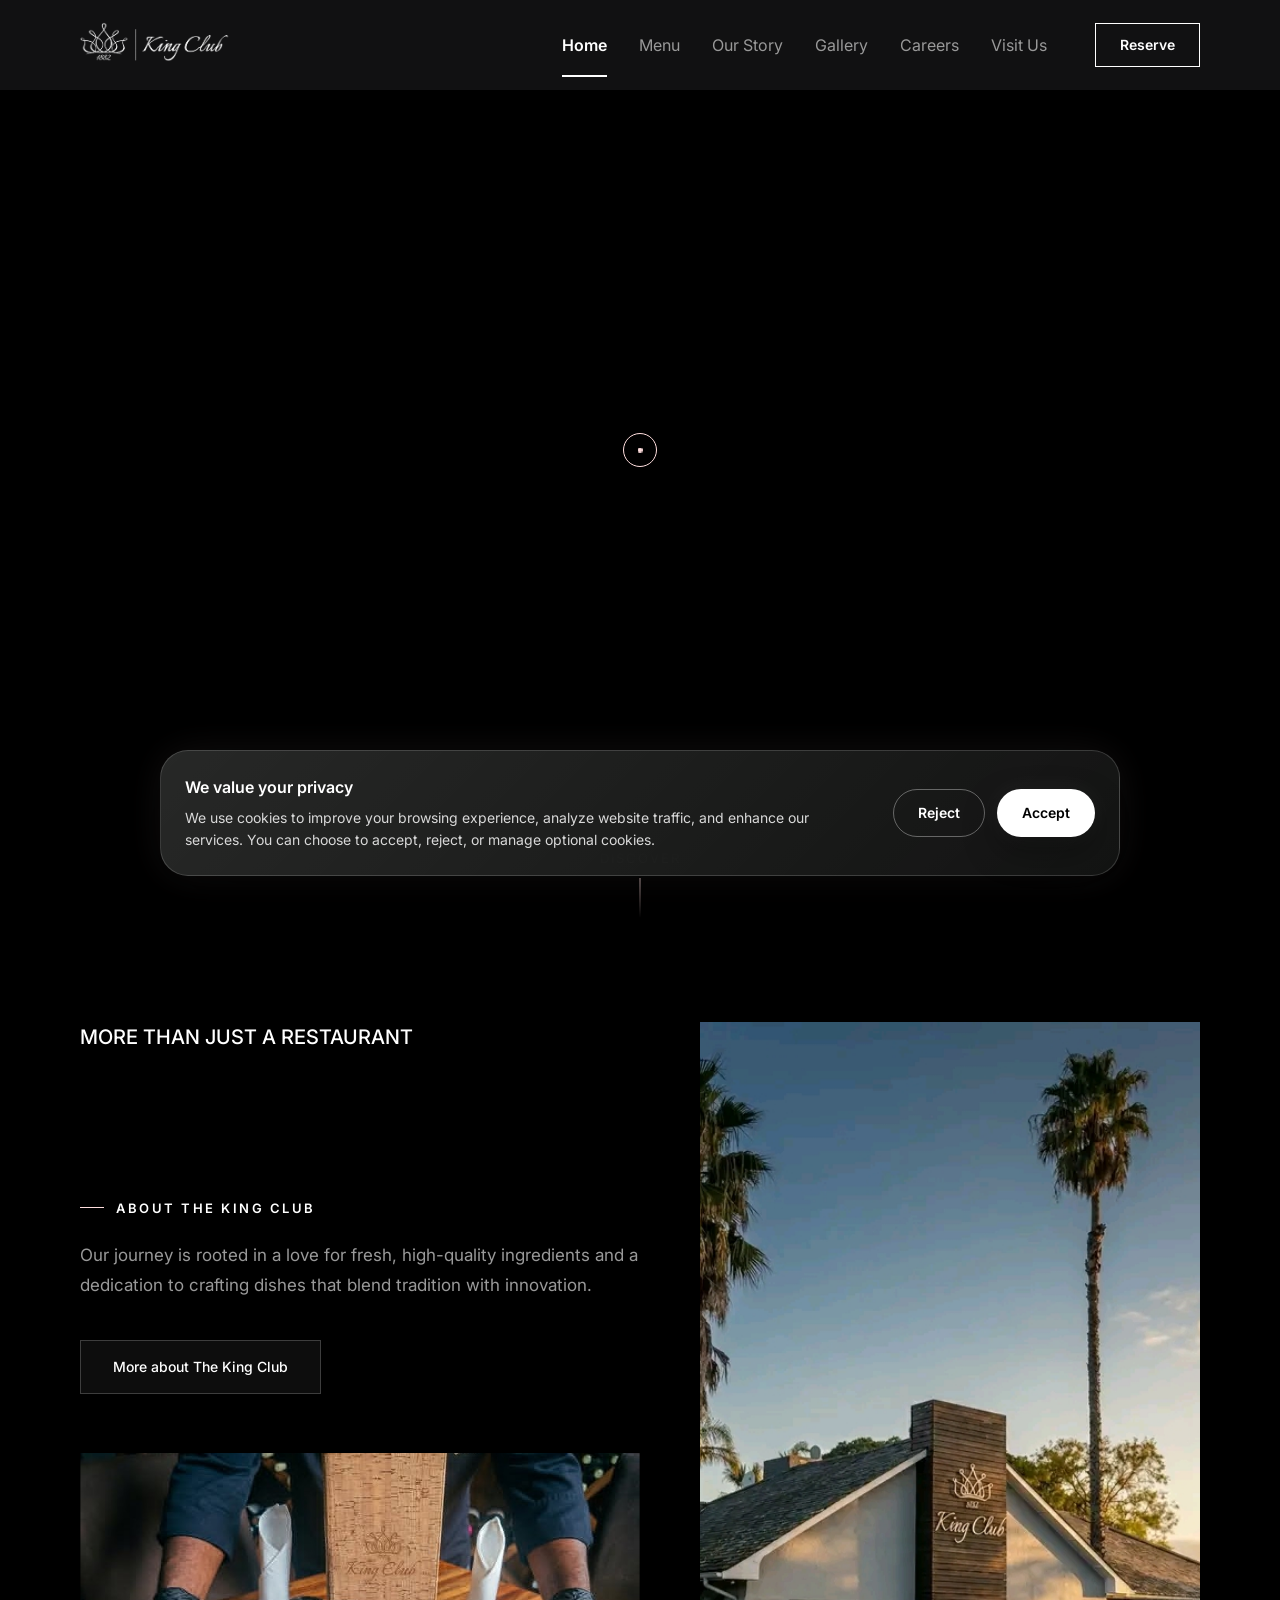
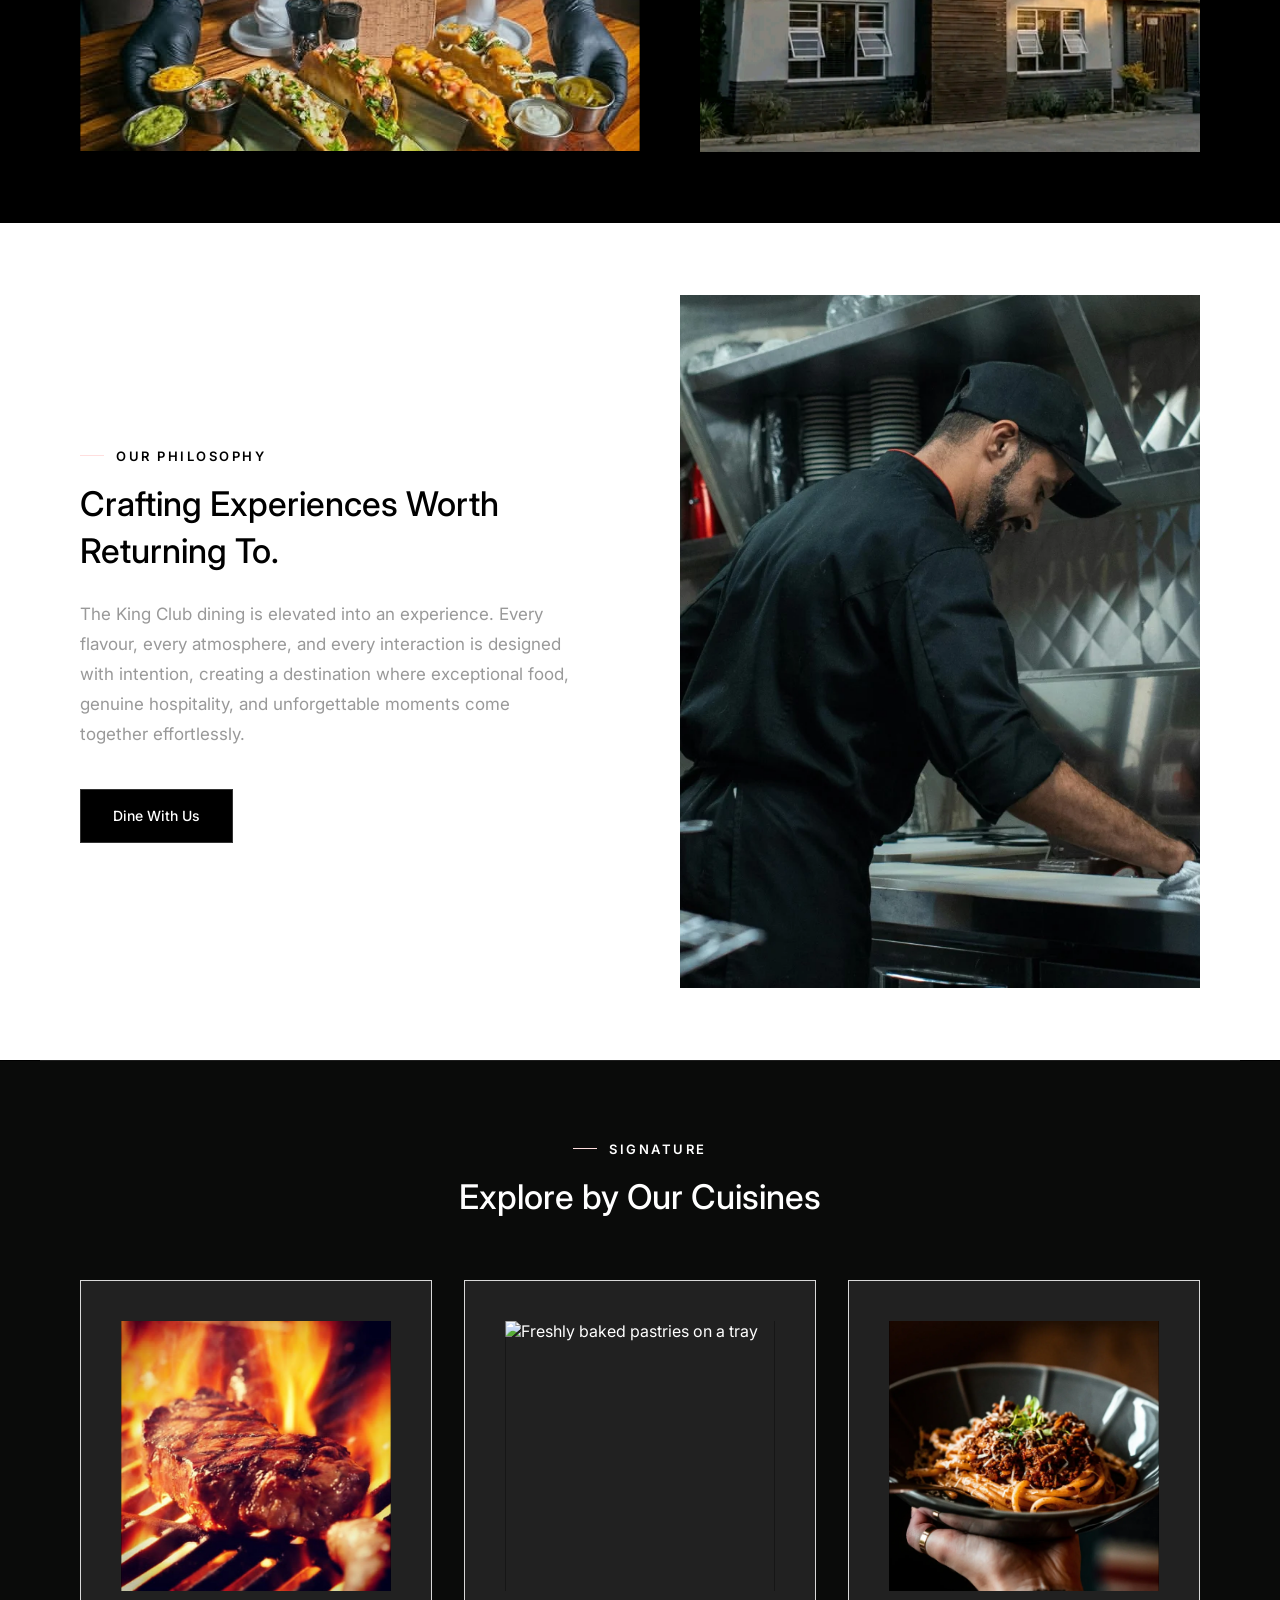
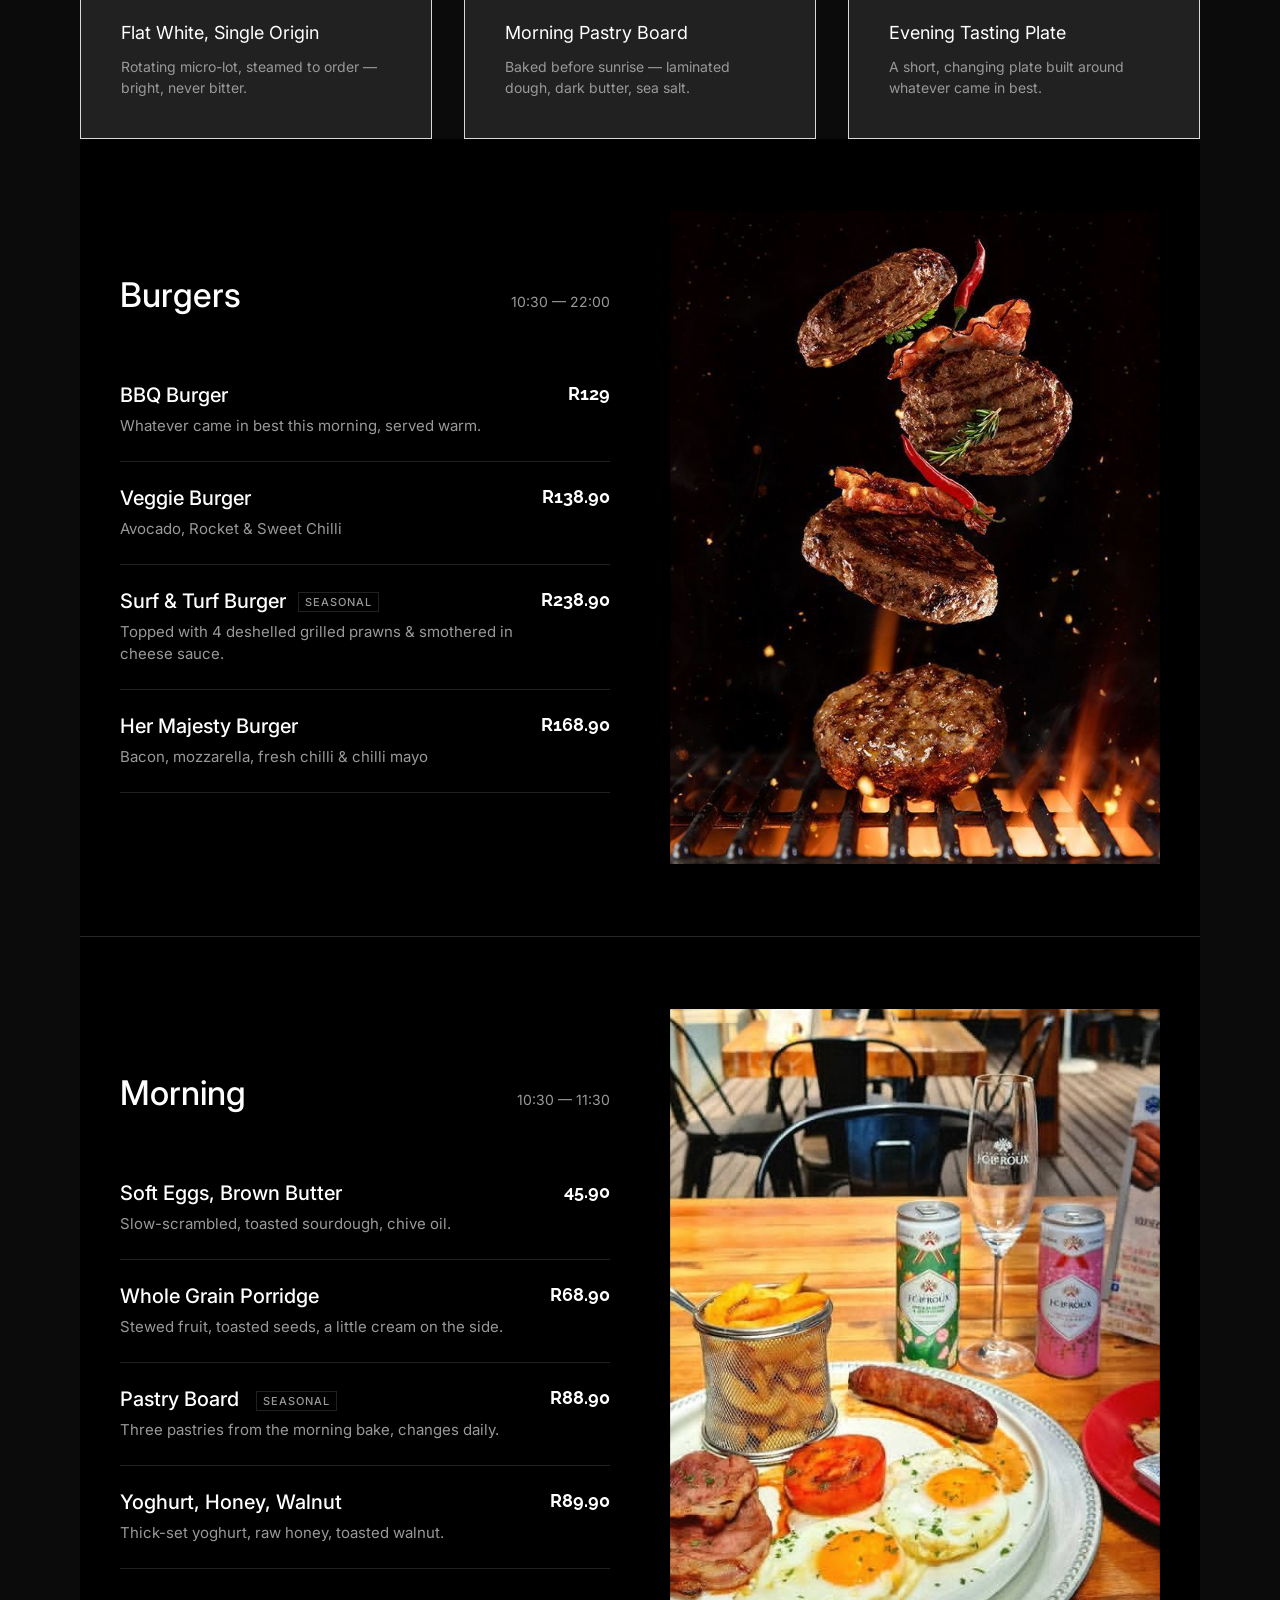
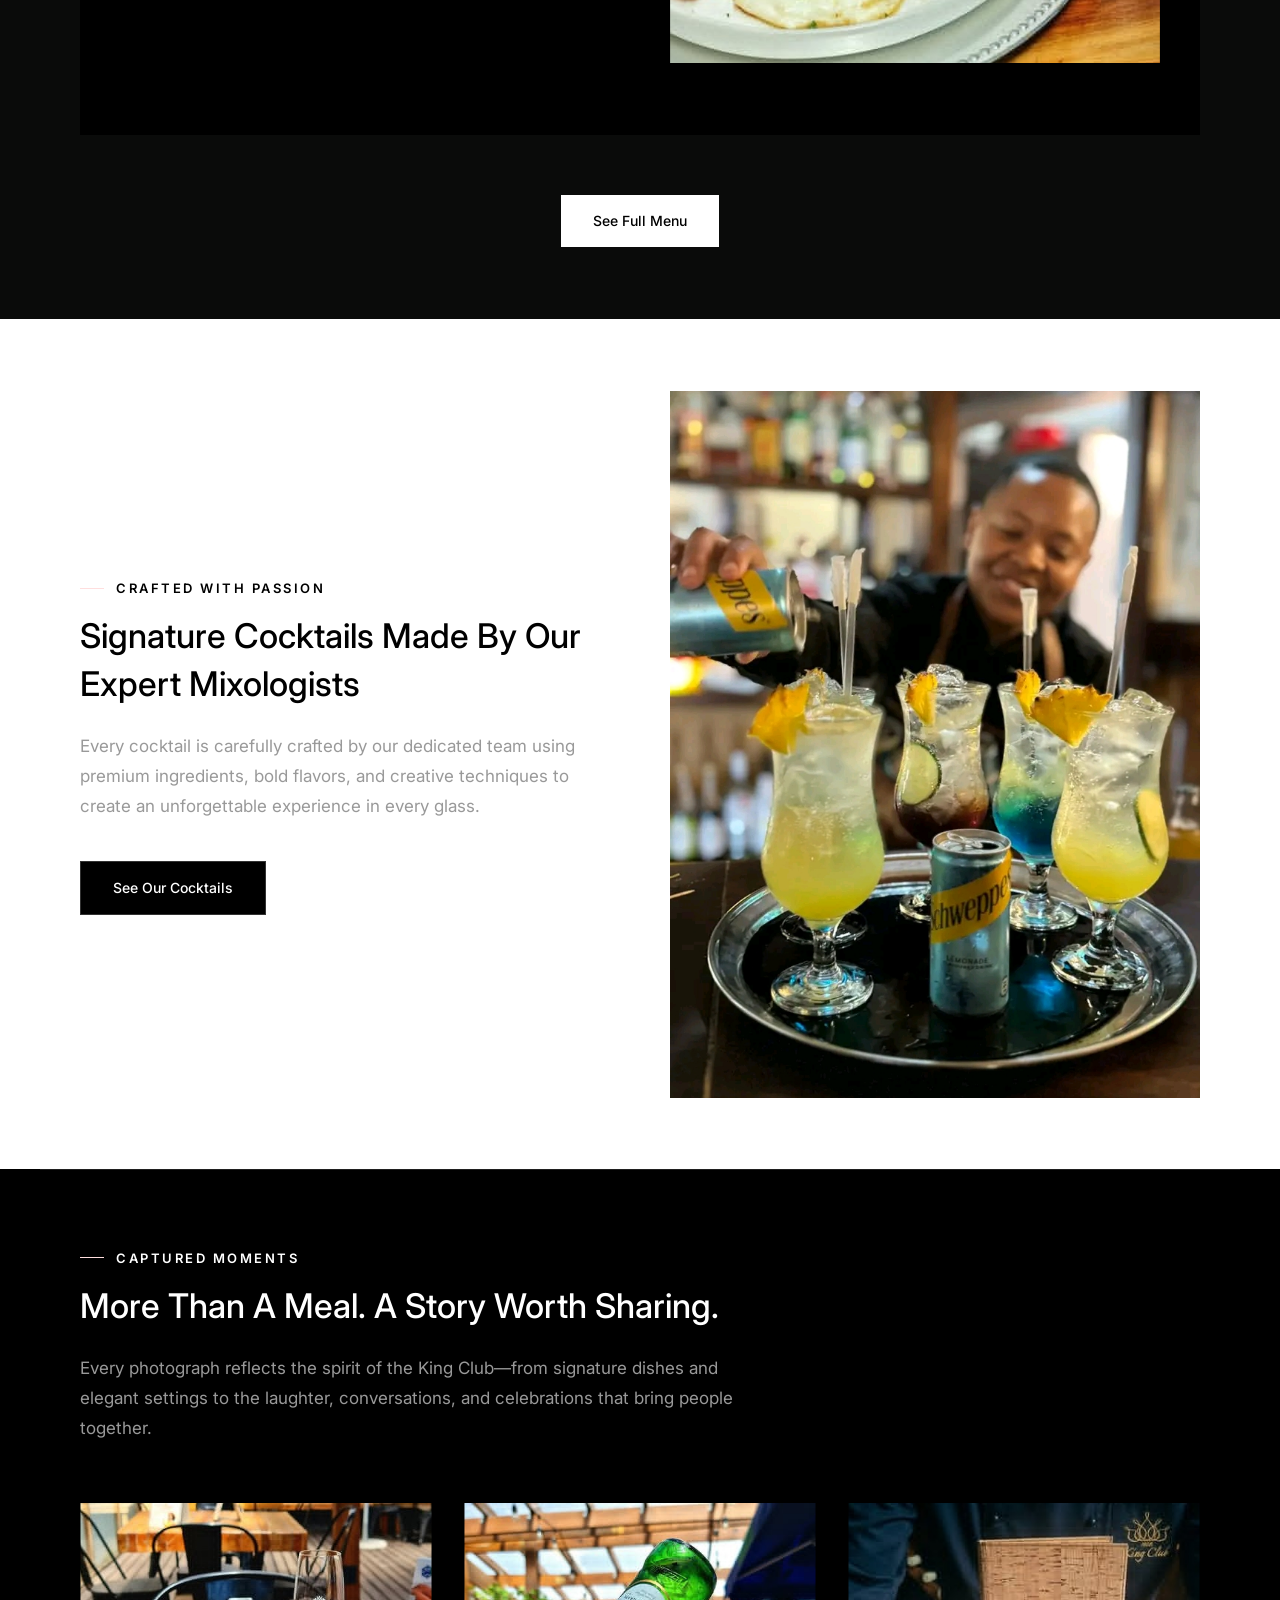
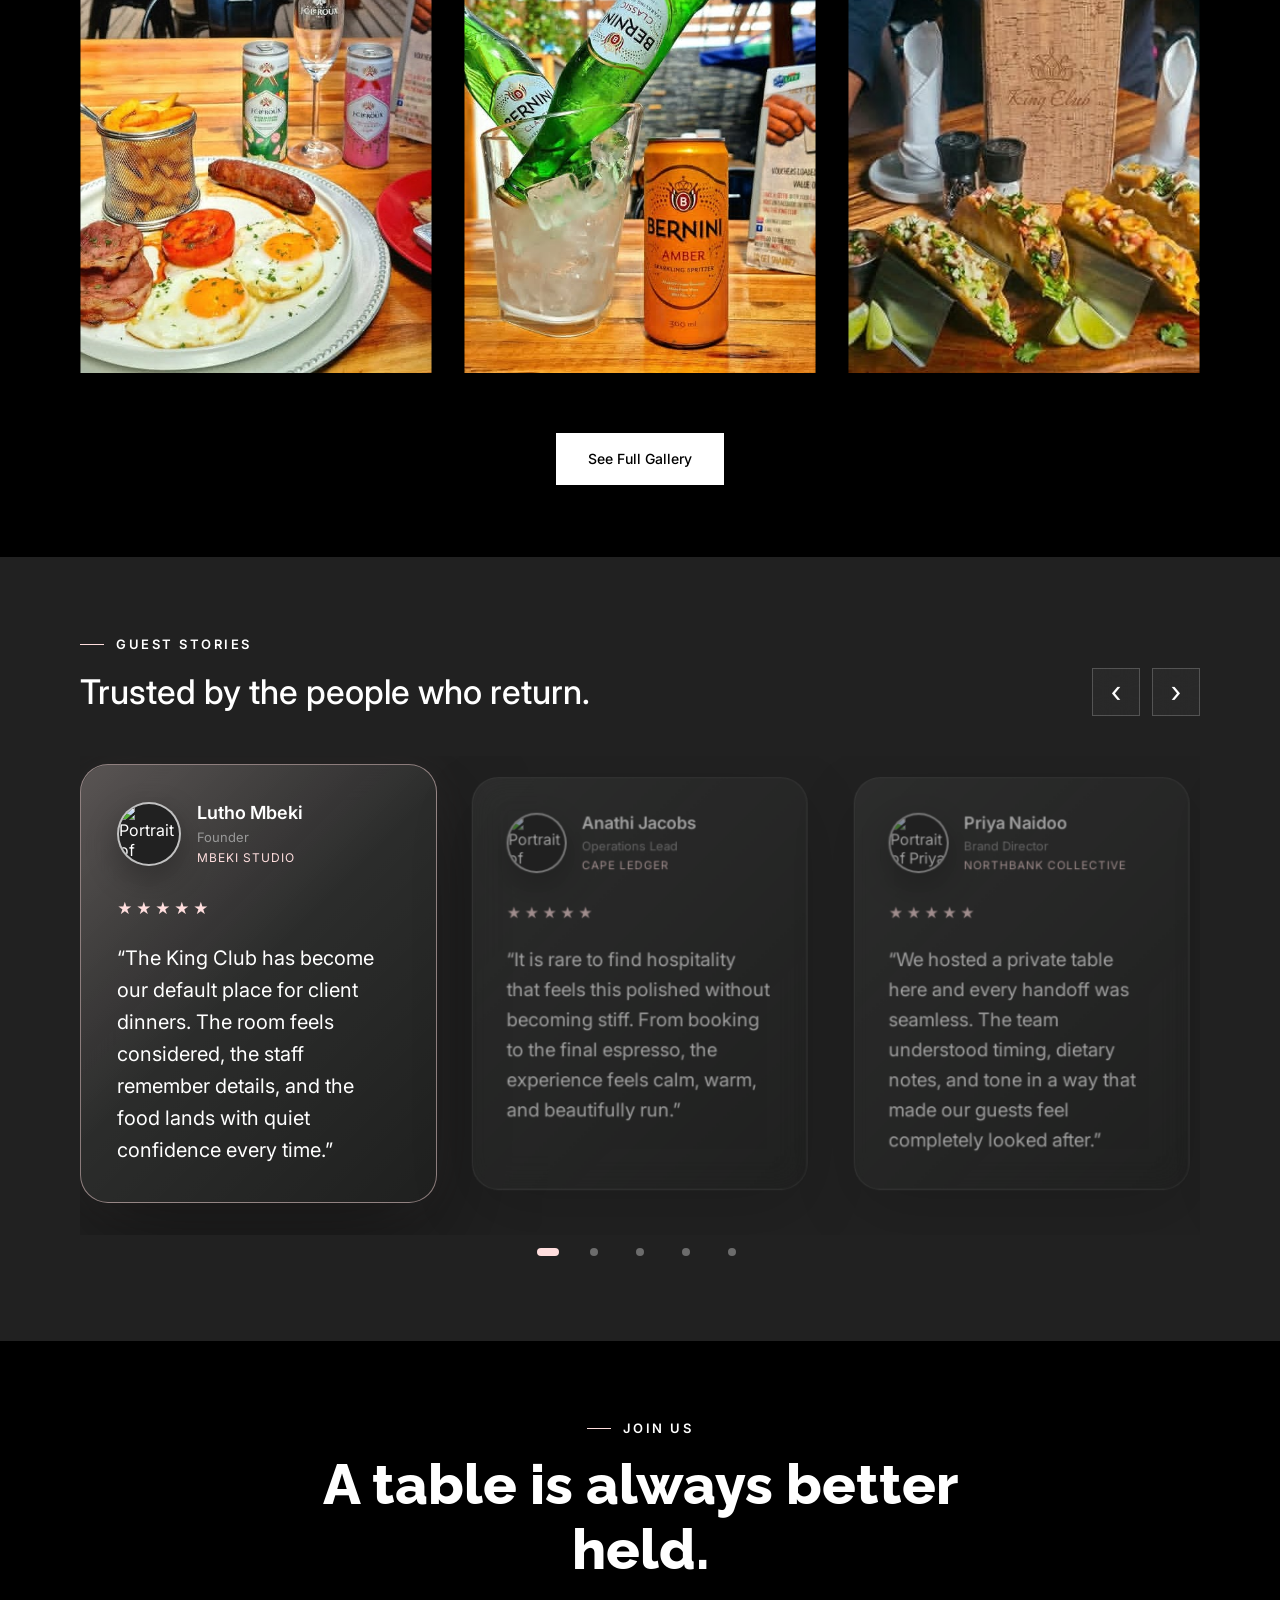
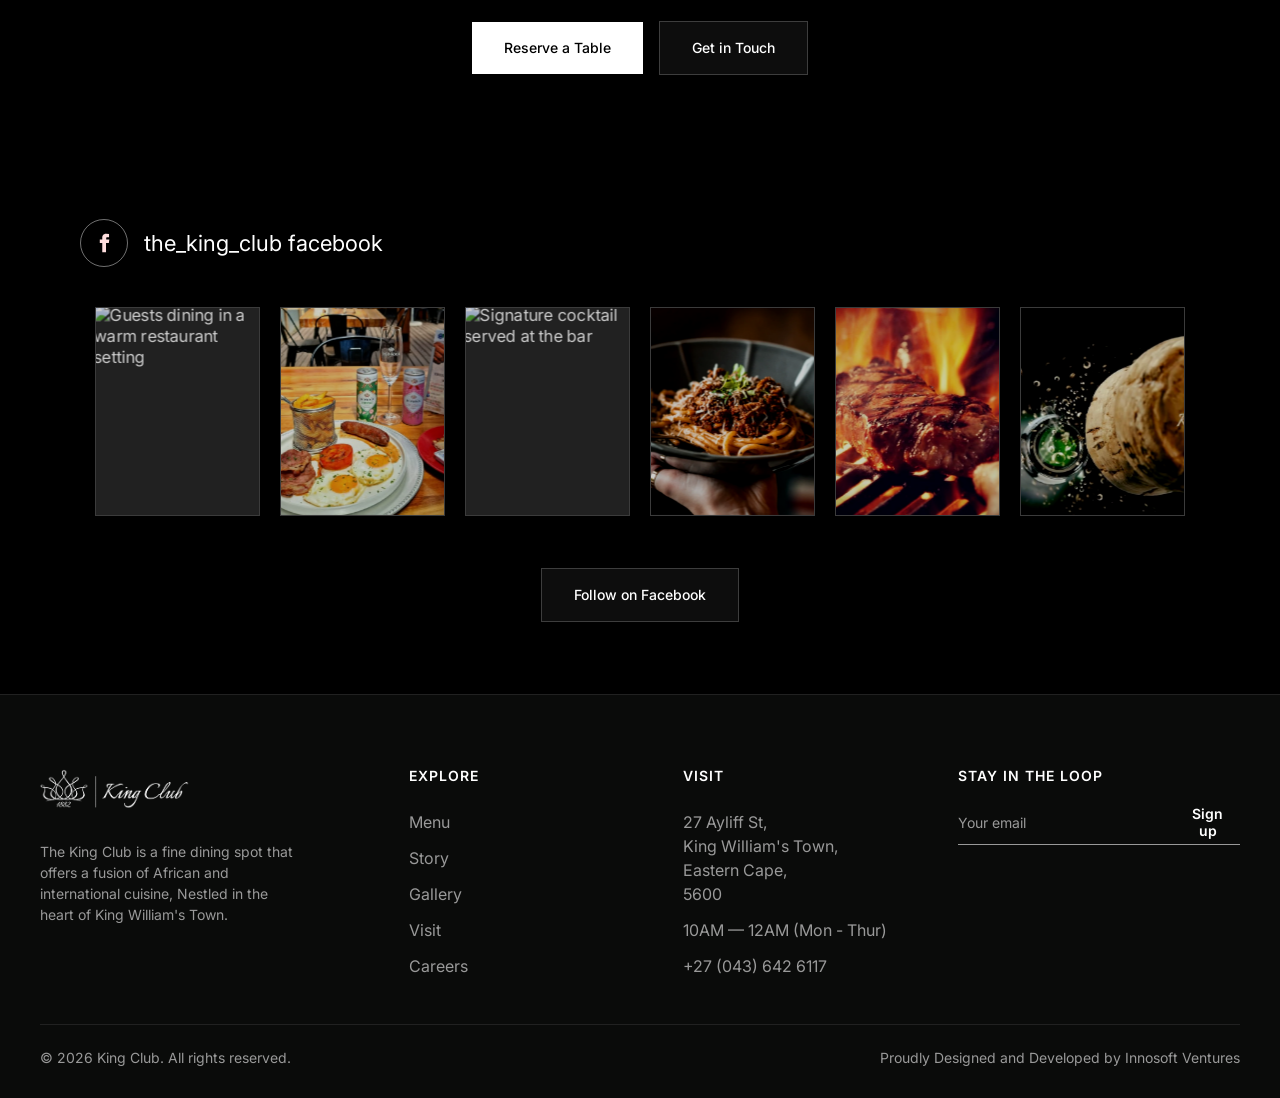
==== commit 759de37e: "Update styles for improved readability and consistency across sections" ====
--- a/HTML/index.html
+++ b/HTML/index.html
@@ -84,14 +84,14 @@
   </section>
  
   <!-- INTRO / PHILOSOPHY -->
-  <section class="section philosophy-section">
+  <section class="section philosophy-section" style="background-color: #fff;">
     <div class="container grid-2 philosophy-section__grid">
       <div class="reveal philosophy-section__content">
-        <p class="eyebrow">Our Philosophy</p>
-        <h2 class="h2 section-head__title">Crafting Experiences Worth Returning To.</h2>
+        <p class="eyebrow" style="color: #000;">Our Philosophy</p>
+        <h2 class="h2 section-head__title" style="color: #000;">Crafting Experiences Worth Returning To.</h2>
         <p class="body-text">The King Club dining is elevated into an experience. Every flavour, every atmosphere, and every interaction is designed with intention, creating a destination where exceptional food, genuine hospitality, and unforgettable moments come together effortlessly.</p>
         <div class="row gap-4 philosophy-section__actions">
-          <a href="contact.html#reserve" class="btn btn-secondary">Dine With Us</a>
+          <a href="contact.html#reserve" class="btn btn-secondary" style="color: #fff; background-color: #000;">Dine With Us</a>
         </div>
       </div>
       <div class="img-reveal img-ratio-portrait philosophy-section__media">
@@ -239,14 +239,14 @@
   </section>
  
   <!-- COCKTAIL SHOWCASE -->
-  <section class="section cocktail-showcase reveal-scope">
+  <section class="section cocktail-showcase reveal-scope" style="background-color: #fff;">
     <div class="container grid-2">
       <div class="cocktail-showcase__content reveal">
-        <p class="eyebrow">Crafted With Passion</p>
-        <h2 class="h2 section-head__title">Signature Cocktails Made By Our Expert Mixologists</h2>
+        <p class="eyebrow" style="color: #000;">Crafted With Passion</p>
+        <h2 class="h2 section-head__title" style="color: #000;">Signature Cocktails Made By Our Expert Mixologists</h2>
         <p class="body-text" style="margin-top:24px;">Every cocktail is carefully crafted by our dedicated team using premium ingredients, bold flavors, and creative techniques to create an unforgettable experience in every glass.</p>
         <div class="row gap-4" style="margin-top:40px;">
-          <a href="menu.html" class="btn btn-secondary">See Our Cocktails</a>
+          <a href="menu.html" class="btn btn-secondary" style="color: #fff; background-color: #000;">See Our Cocktails</a>
         </div>
       </div>
       <div class="cocktail-showcase__media">
--- a/CSS/style.css
+++ b/CSS/style.css
@@ -459,13 +459,13 @@
   position: fixed;
   top: 0; left: 0; right: 0;
   z-index: 500;
-  background: rgba(0,0,0,0.8);
+  background: rgba(29, 29, 31, 0.6);
   backdrop-filter: blur(10px);
   -webkit-backdrop-filter: blur(10px);
   transition: background-color var(--t-fast), box-shadow var(--t-fast);
 }
 .site-header.is-scrolled {
-  background: rgba(0,0,0,0.94);
+  background: rgba(29, 29, 31, 0.6);
   box-shadow: 0 1px 0 rgba(255,255,255,0.06);
 }
 .site-header__inner {
@@ -1589,7 +1589,7 @@
   position: fixed;
   top: 0; left: 0;
   width: 34px; height: 34px;
-  border: 1px solid #fff;
+  border: 1px solid #FFDEDE;
   border-radius: 50%;
   pointer-events: none;
   z-index: 9000;
@@ -1601,7 +1601,7 @@
   position: fixed;
   top: 0; left: 0;
   width: 5px; height: 5px;
-  background: #fff;
+  background: #FFDEDE;
   border-radius: 50%;
   pointer-events: none;
   z-index: 9001;
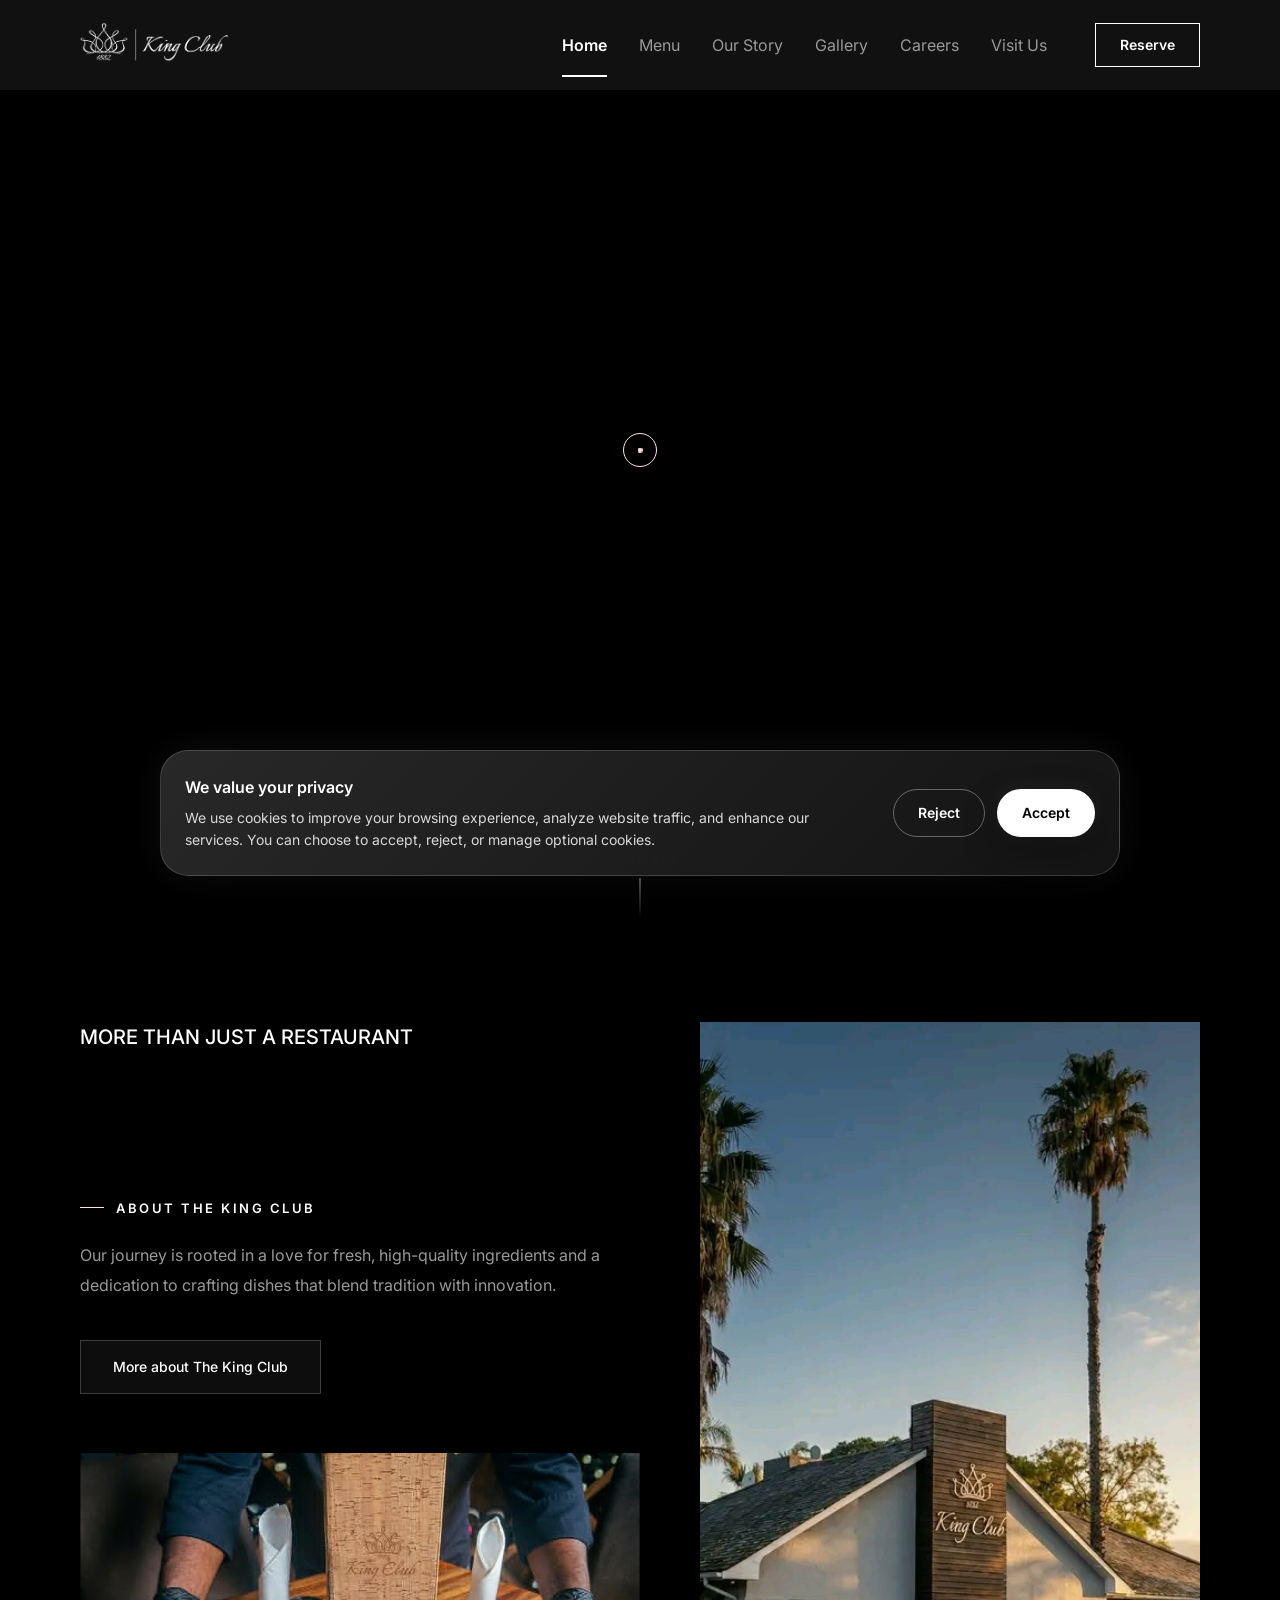
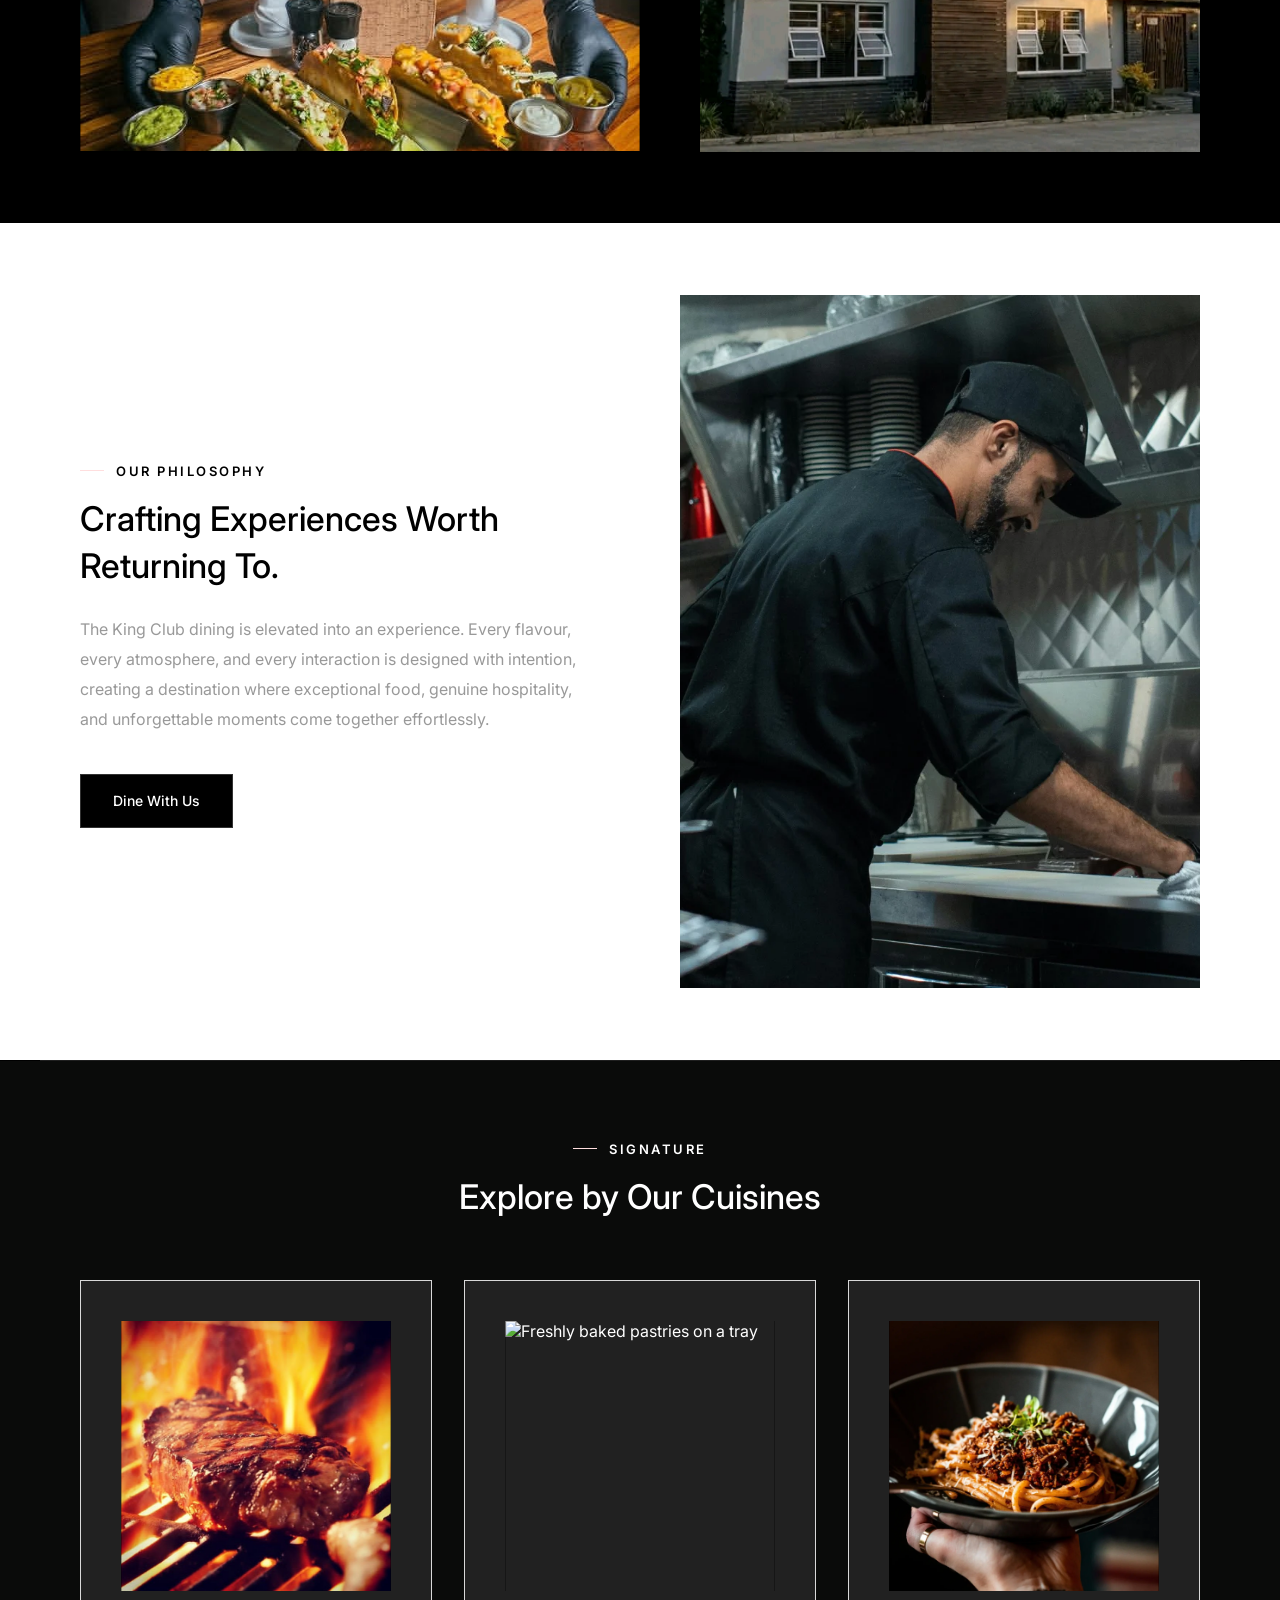
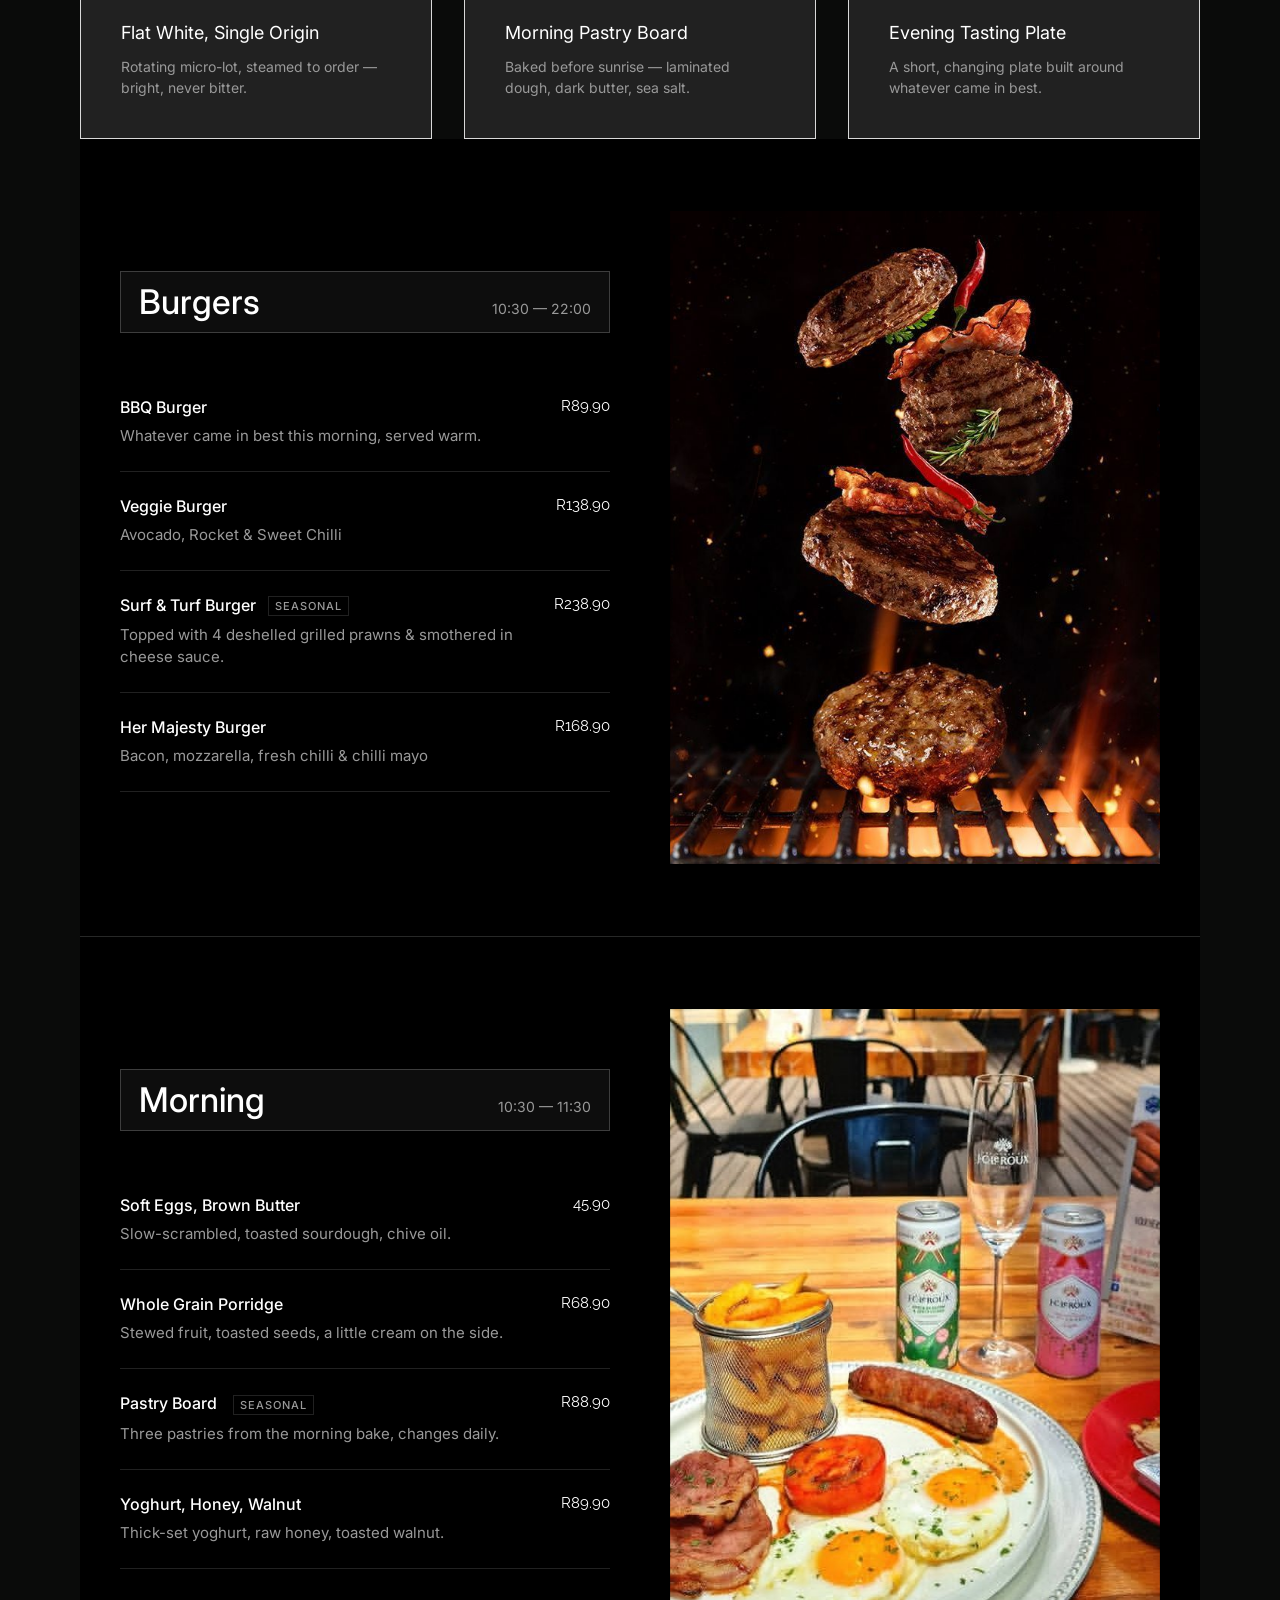
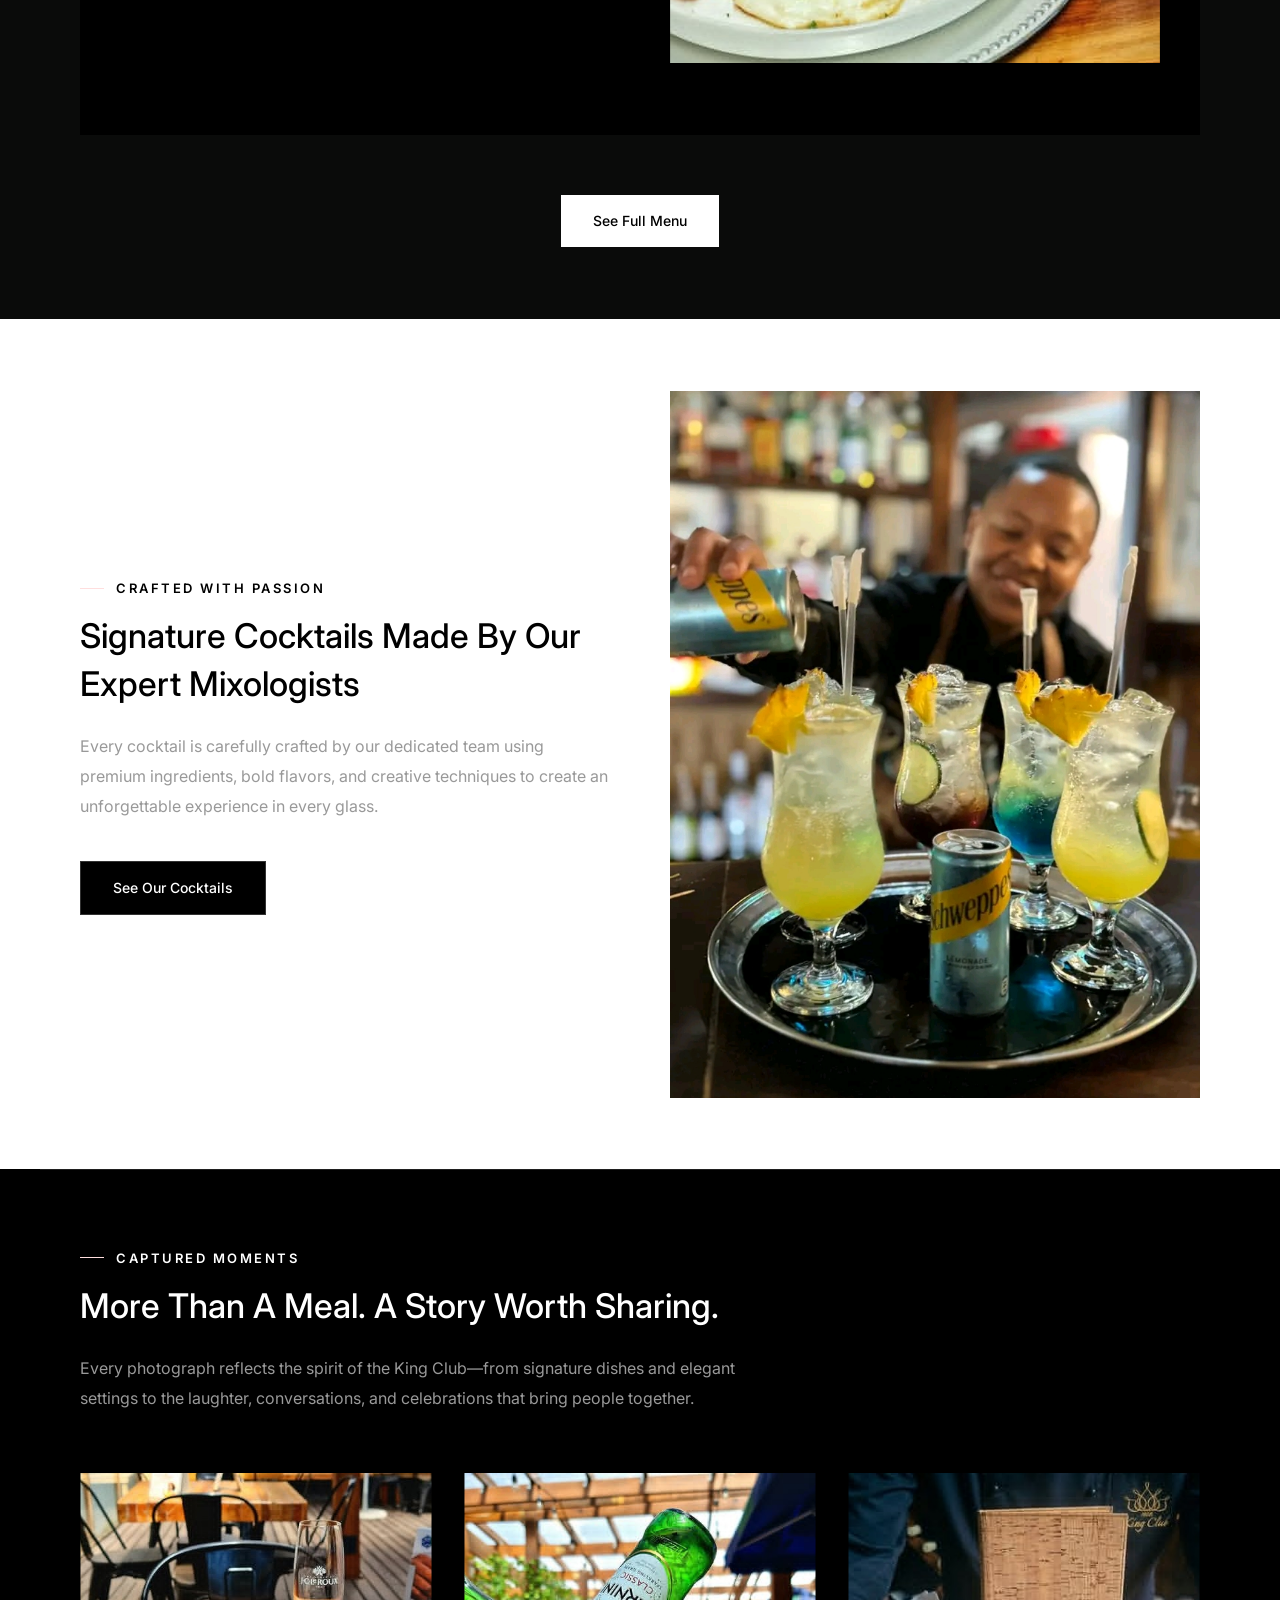
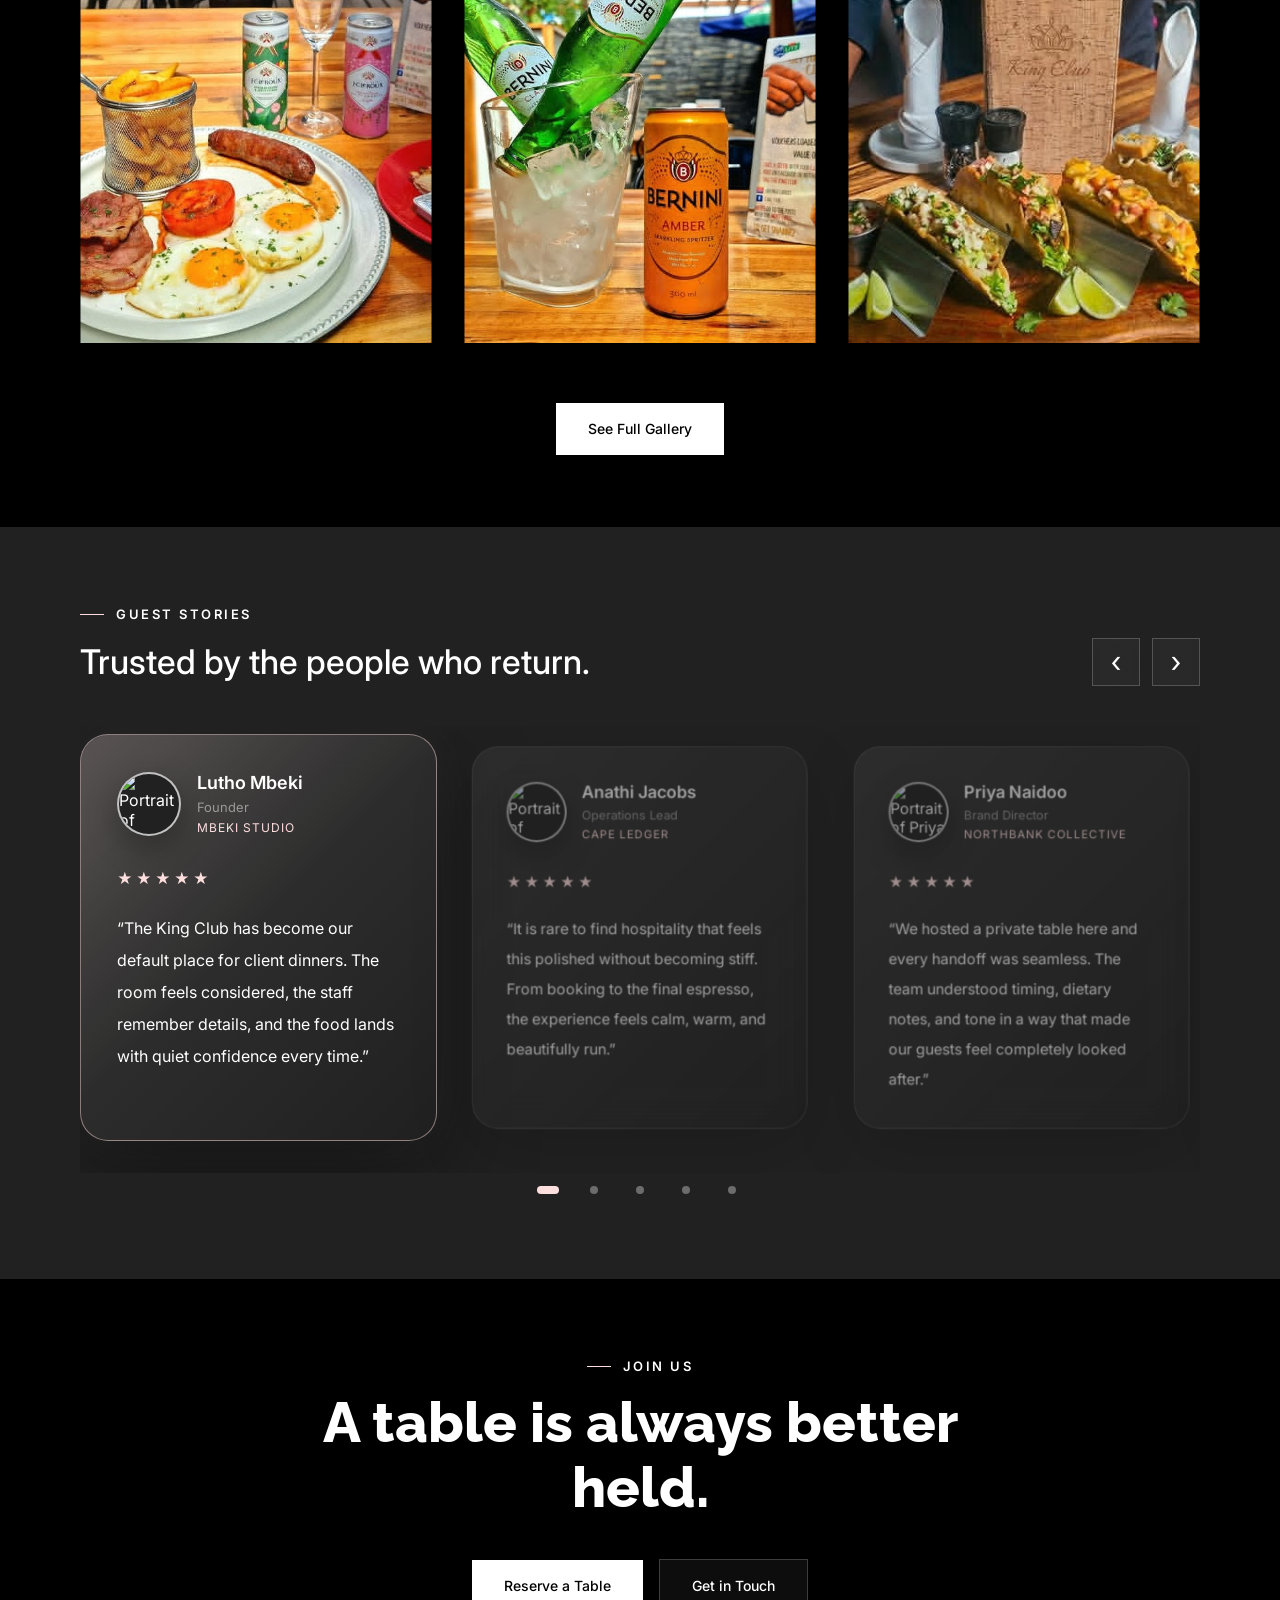
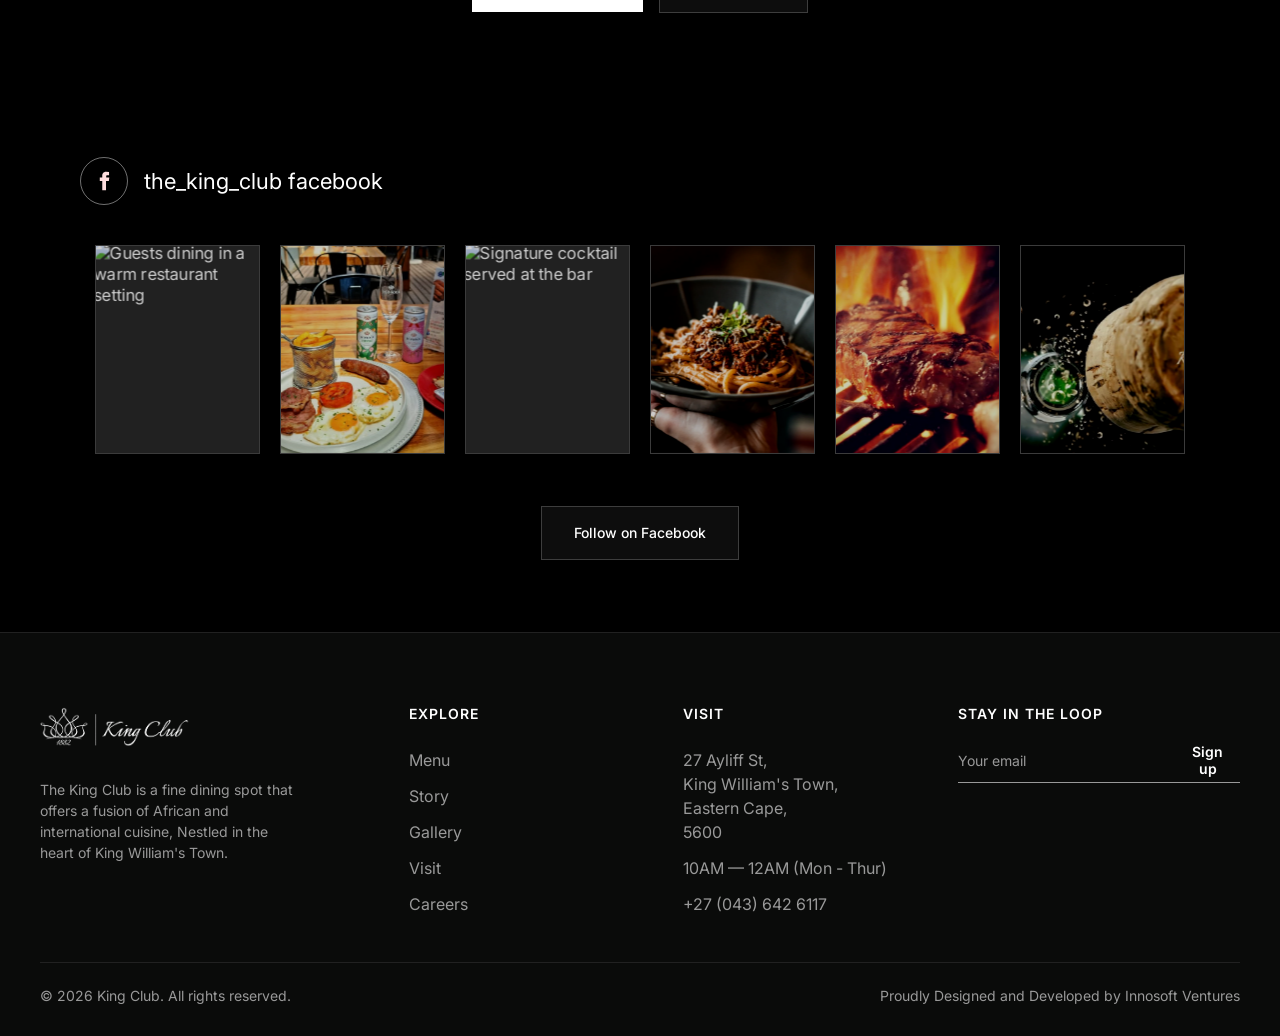
==== commit 4aeddb5d: "Update menu items and prices, enhance styles for better layout, and add new beverage images" ====
--- a/HTML/index.html
+++ b/HTML/index.html
@@ -149,7 +149,7 @@
                     <p class="menu-item__name">BBQ Burger</p>
                     <p class="menu-item__desc">Whatever came in best this morning, served warm.</p>
                   </div>
-                  <span class="menu-item__price">R129</span>
+                  <span class="menu-item__price">R89.90</span>
                 </div>
                 <div class="menu-item reveal">
                   <div>
--- a/CSS/style.css
+++ b/CSS/style.css
@@ -128,7 +128,7 @@
 .body-text {
   font-family: var(--f-body);
   font-weight: 400;
-  font-size: 17px;
+  font-size: 16px;
   line-height: 30px;
   color: var(--c-text-secondary);
 }
@@ -1879,11 +1879,11 @@
 .feature-row__num { font-family: var(--f-body); color: var(--c-accent); font-size: 14px; padding-top: 6px; }
 
 .menu-category { padding: var(--sp-11) 0; }
-.menu-category__head { display: flex; justify-content: space-between; align-items: baseline; margin-bottom: var(--sp-9); gap: var(--sp-5); }
+.menu-category__head { background-color: #ffffff0d; border:1px solid #fff3; padding: 6px 18px; display: flex; justify-content: space-between; align-items: baseline; margin-bottom: var(--sp-9); gap: var(--sp-5); }
 .menu-item { display: grid; grid-template-columns: 1fr auto; gap: var(--sp-5); padding: var(--sp-6) 0; border-bottom: 1px solid var(--c-bg-secondary); }
-.menu-item__name { color: #fff; font-size: 20px; font-weight: 500; margin-bottom: var(--sp-2); }
+.menu-item__name { color: #fff; font-size: 16px; font-weight: 500; margin-bottom: var(--sp-2); }
 .menu-item__desc { color: var(--c-text-secondary); font-size: 15px; line-height: 22px; max-width: 460px; }
-.menu-item__price { color: #fff; font-family: var(--f-display); font-weight: 700; font-size: 18px; white-space: nowrap; align-self: start; }
+.menu-item__price { color: #fff; font-family: var(--f-display); font-weight: 400; font-size: 15px; white-space: nowrap; align-self: start; }
 .menu-item__tag { display: inline-block; margin-left: var(--sp-3); font-size: 11px; letter-spacing: 1px; color: var(--c-text-secondary); border: 1px solid var(--c-bg-secondary); padding: 2px 6px; vertical-align: middle; text-transform: uppercase; }
 
 .quote-block { max-width: 760px; margin: 0 auto; text-align: center; }
@@ -2079,7 +2079,7 @@
   position: relative;
   z-index: 1;
   color: #FFFFFF;
-  font-size: 20px;
+  font-size: 16px;
   line-height: 32px;
   font-weight: 400;
 }
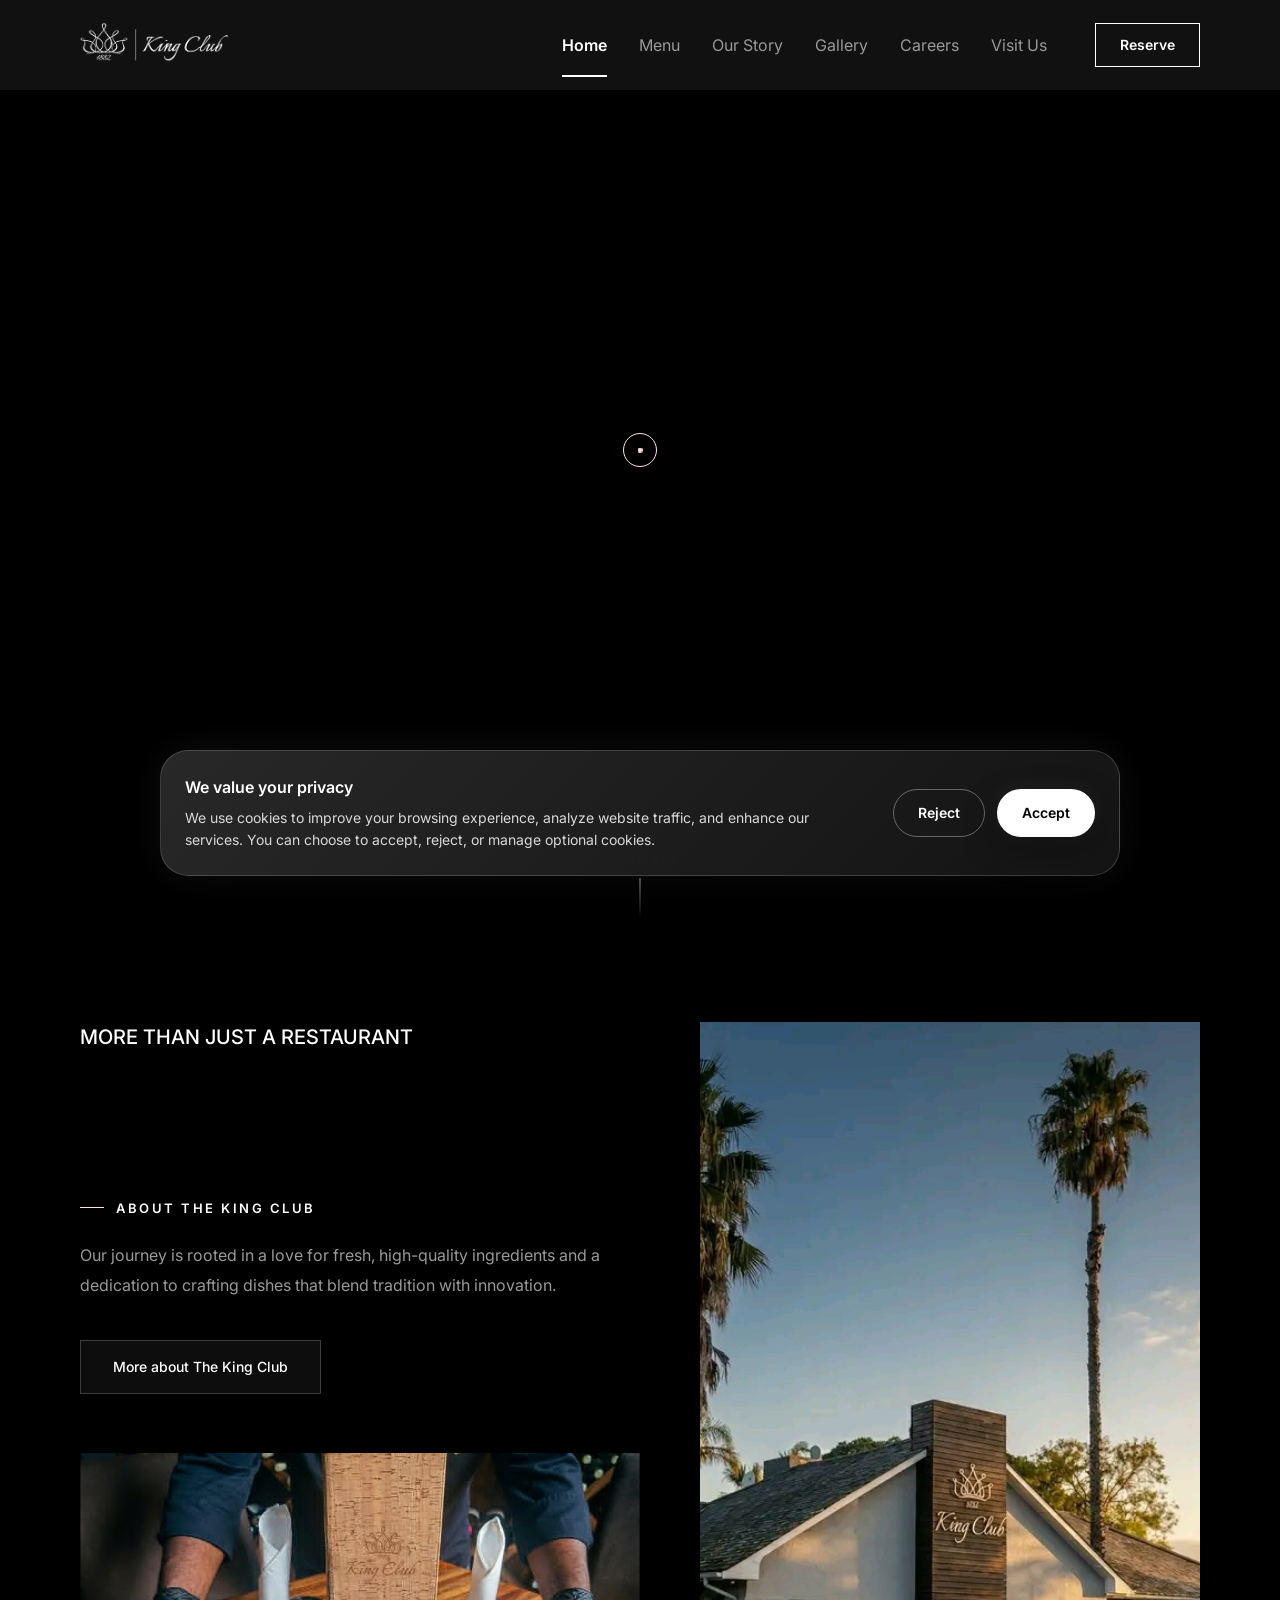
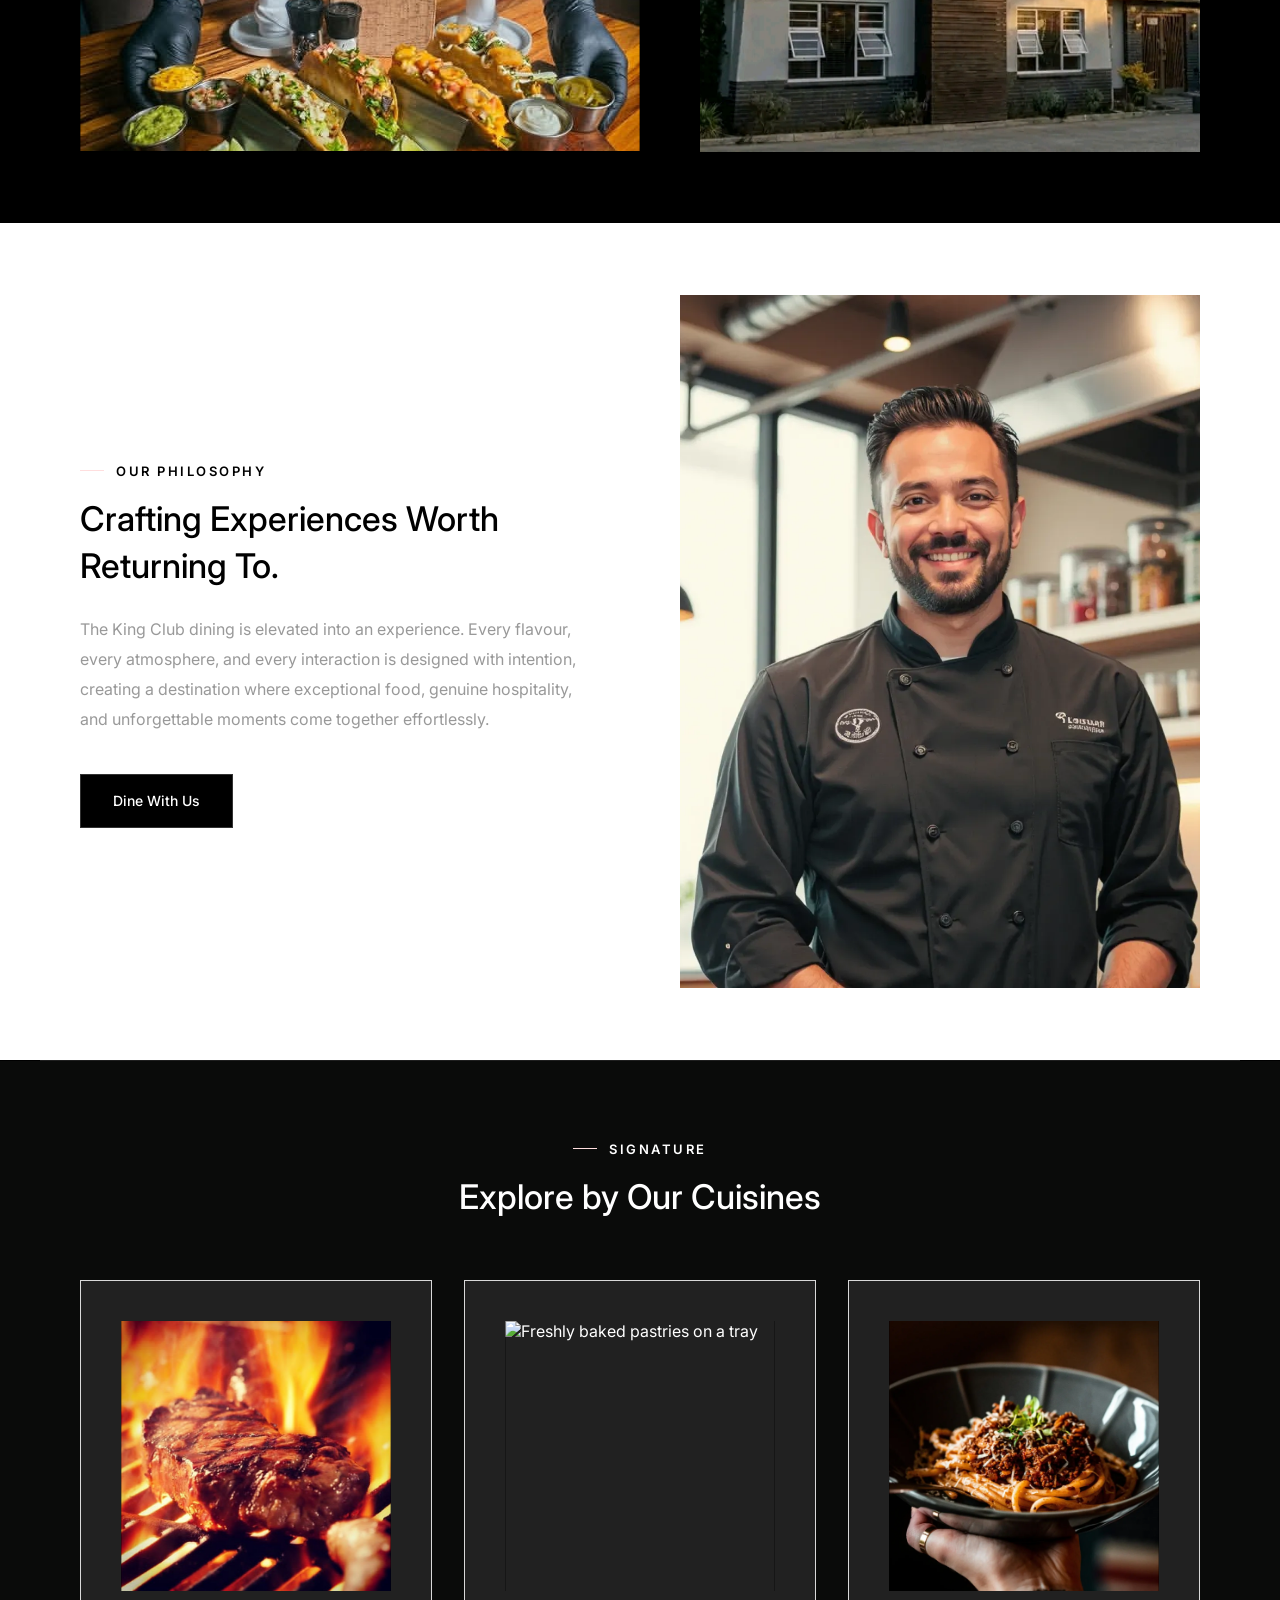
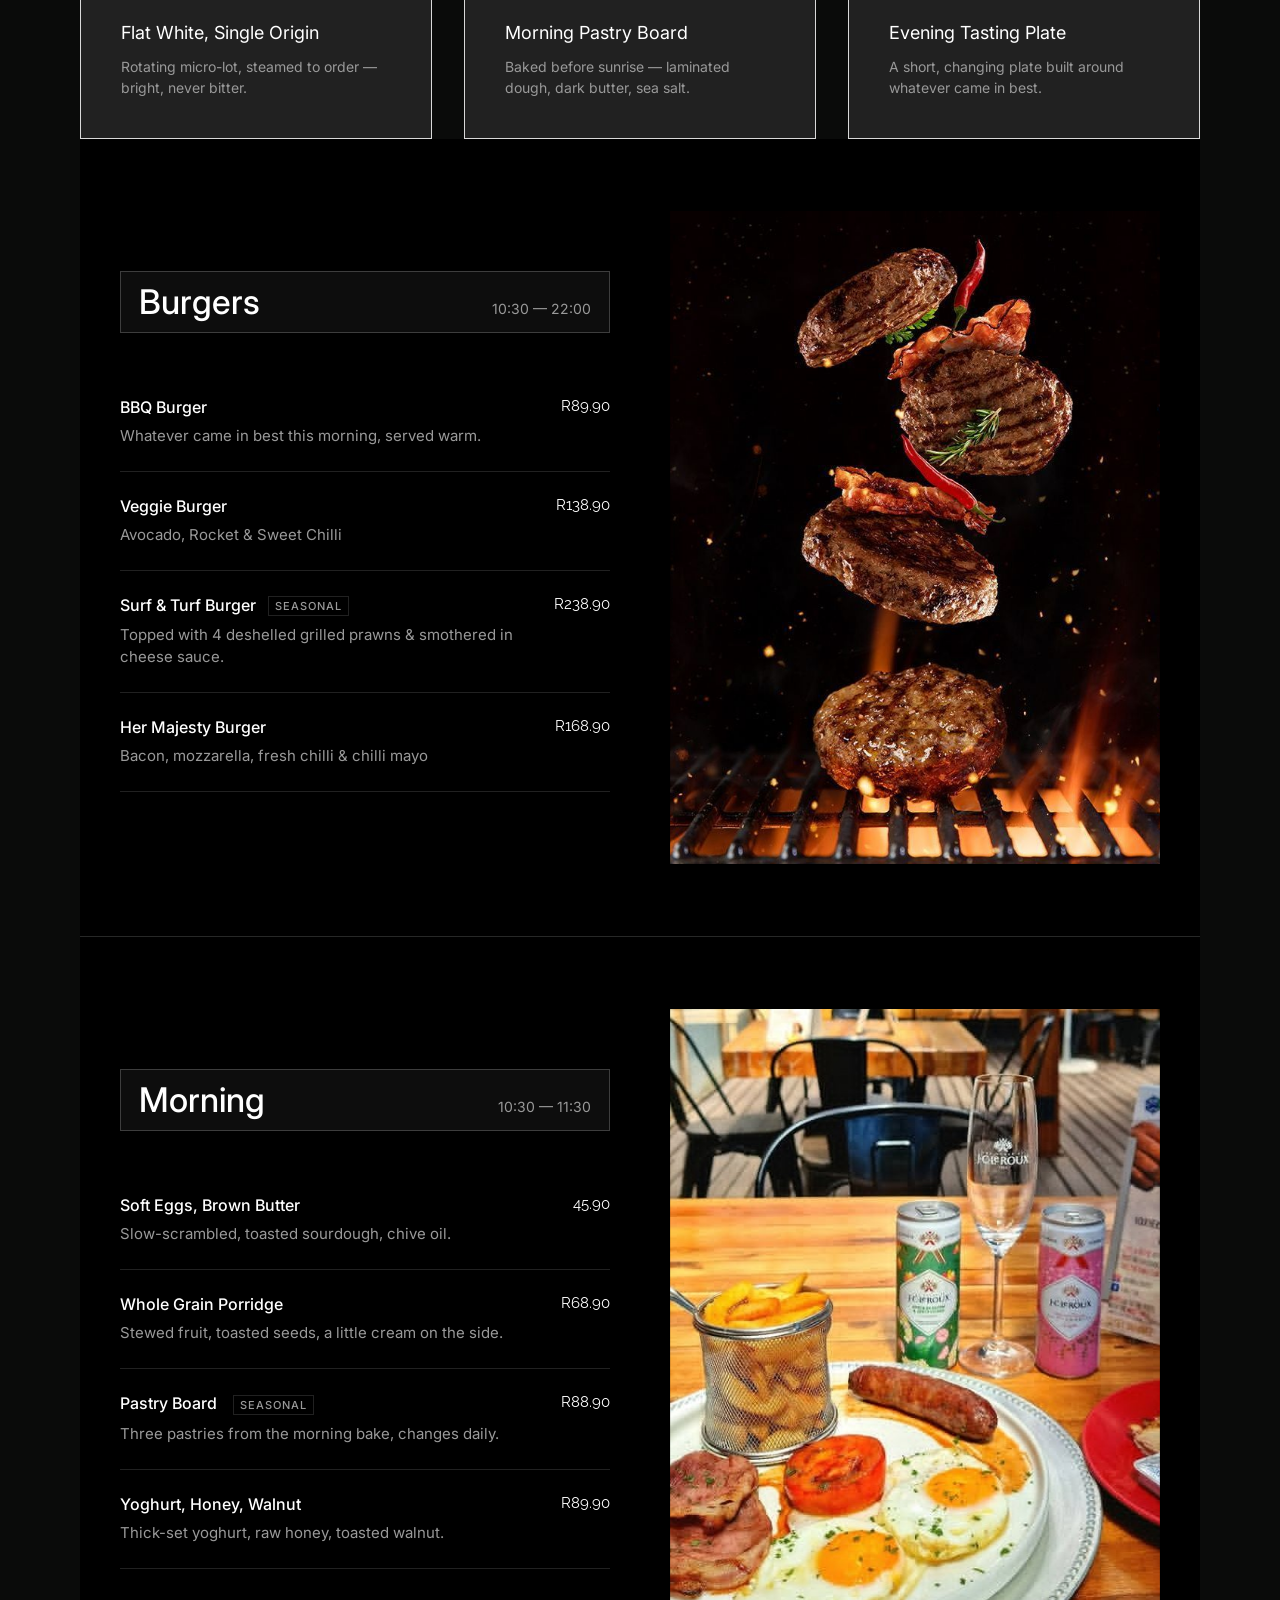
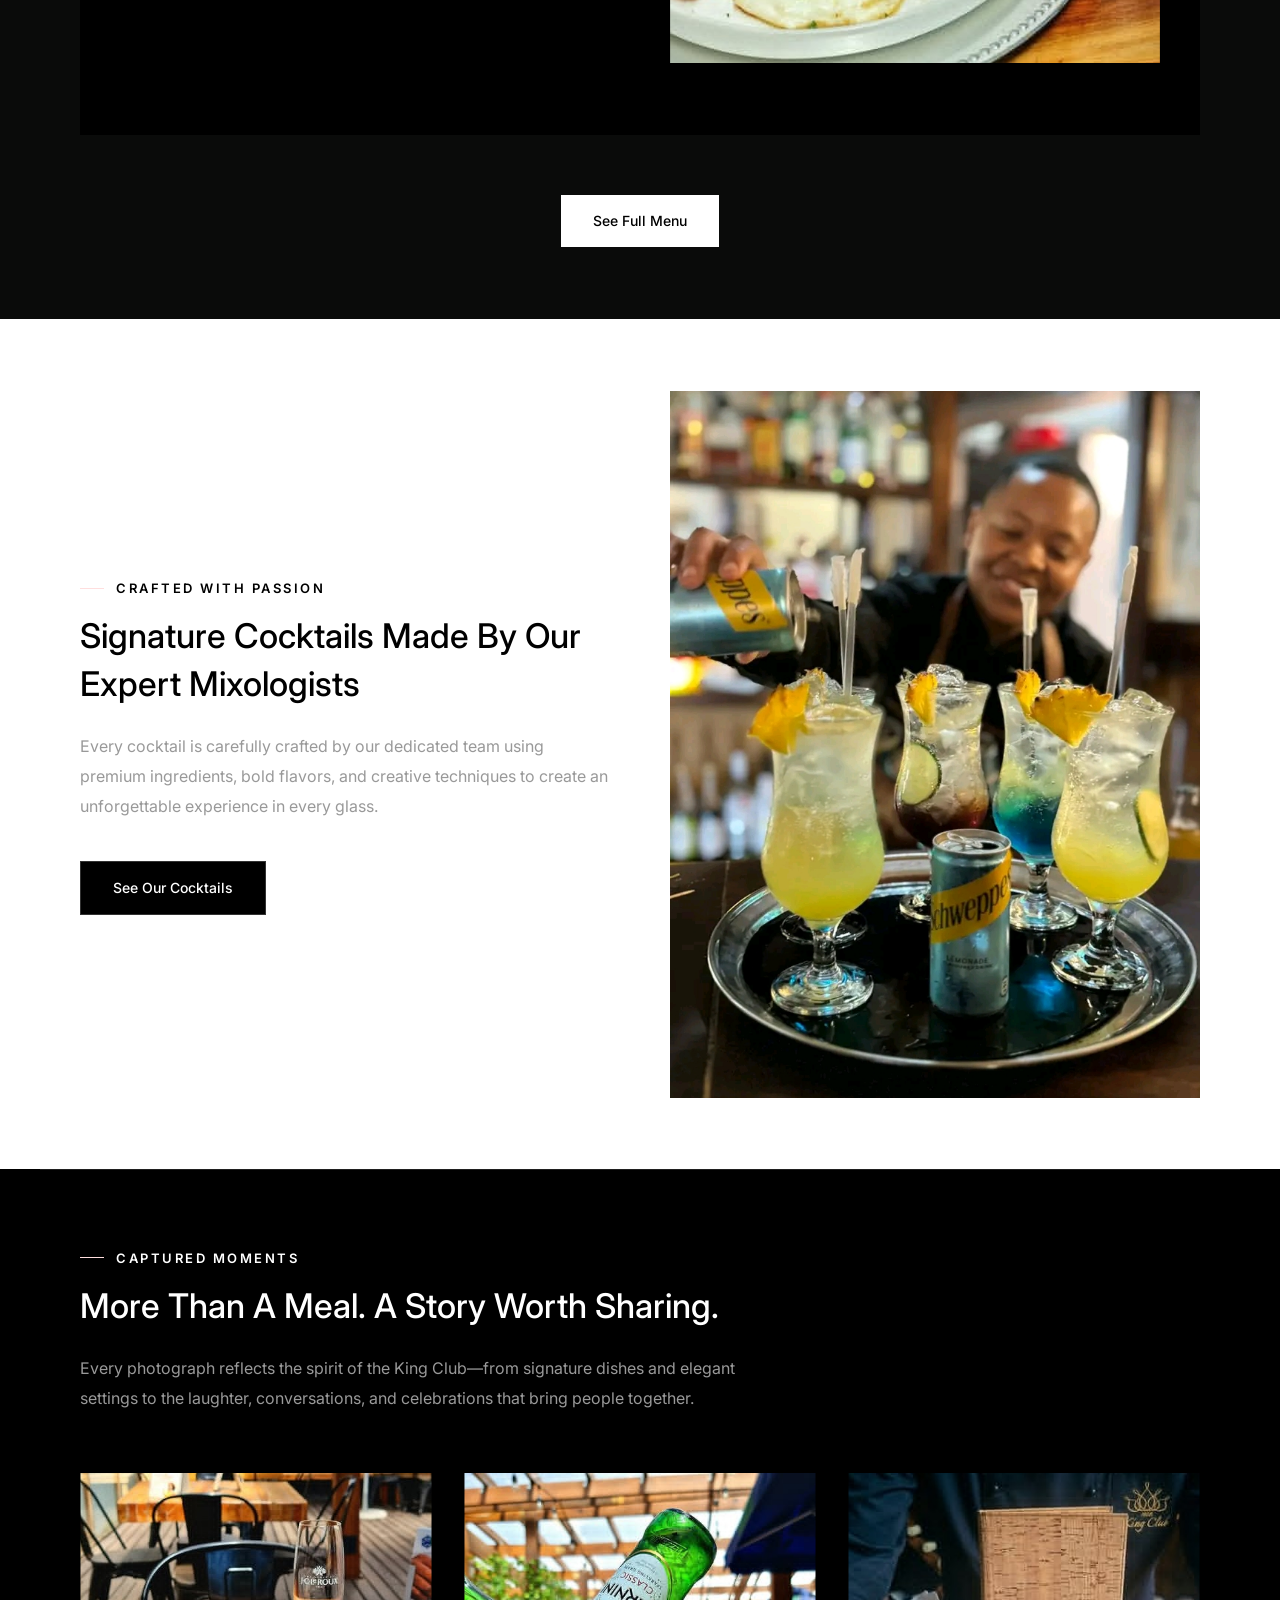
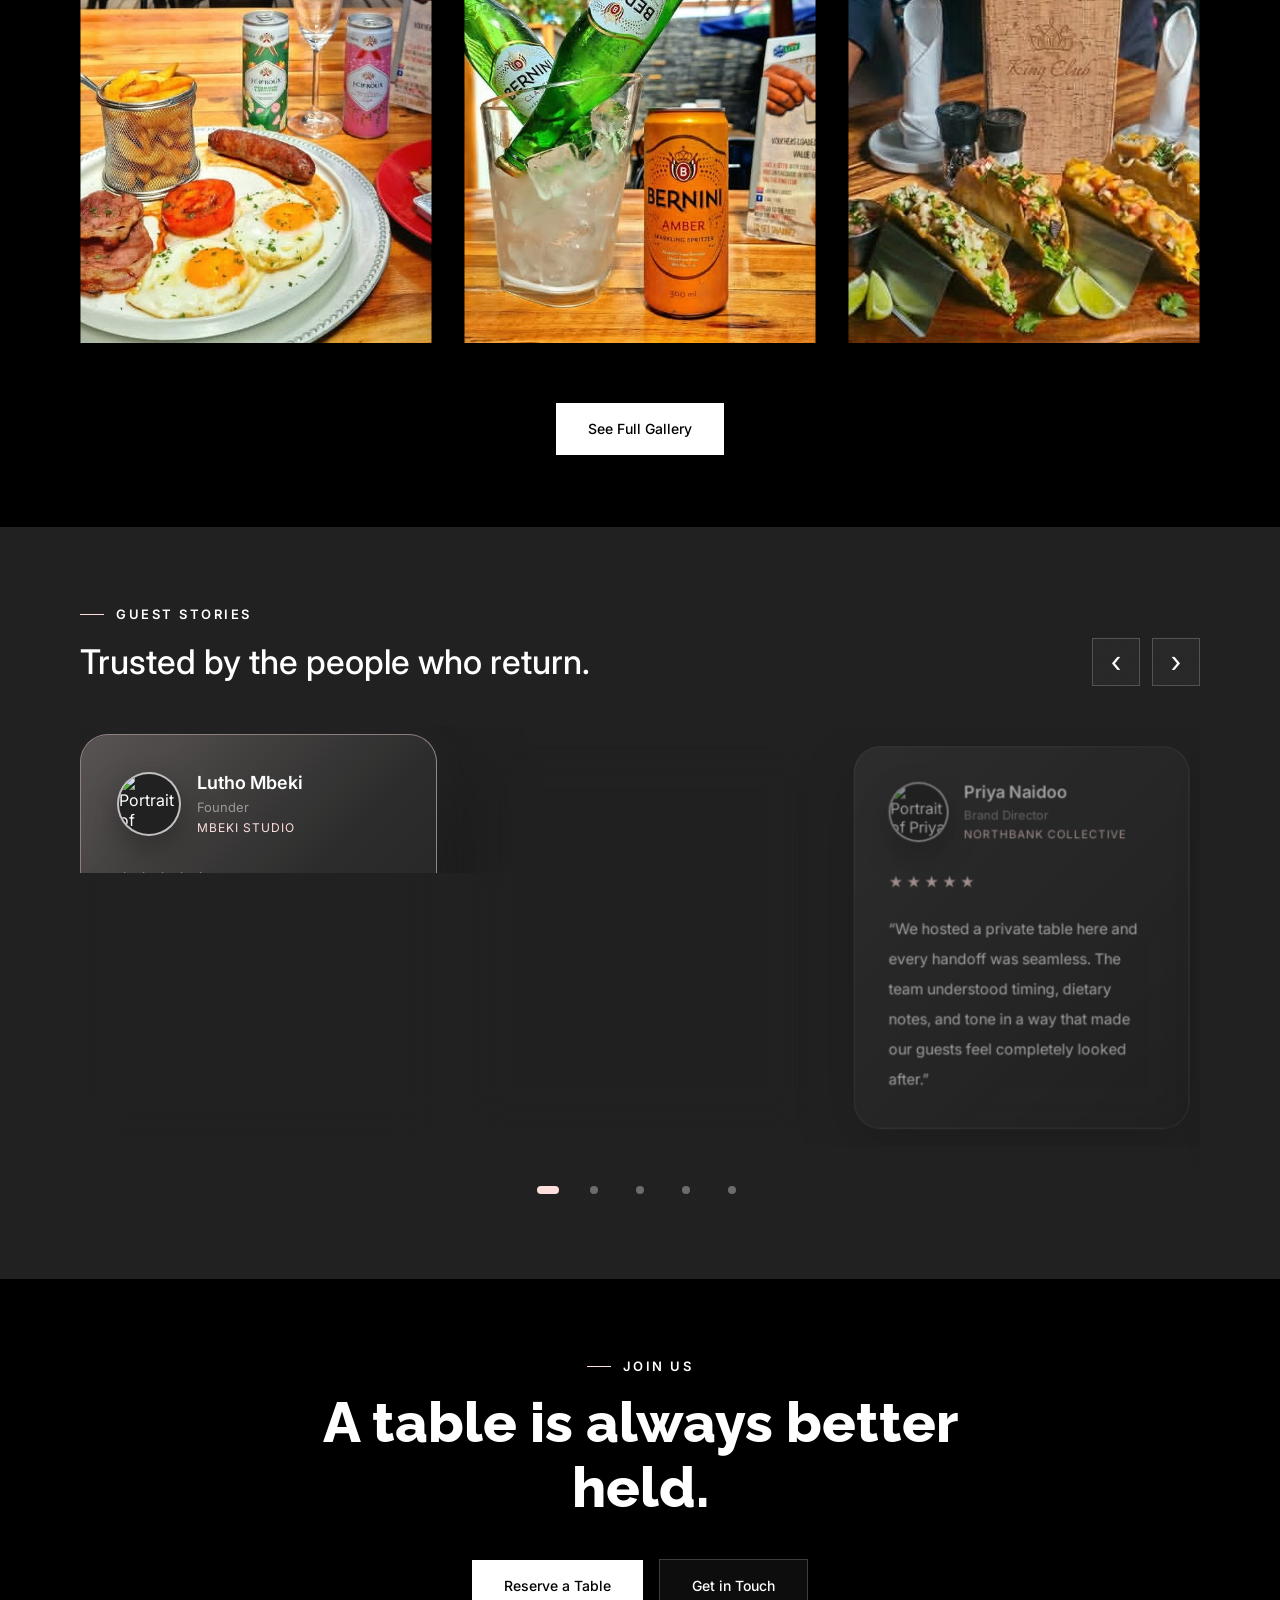
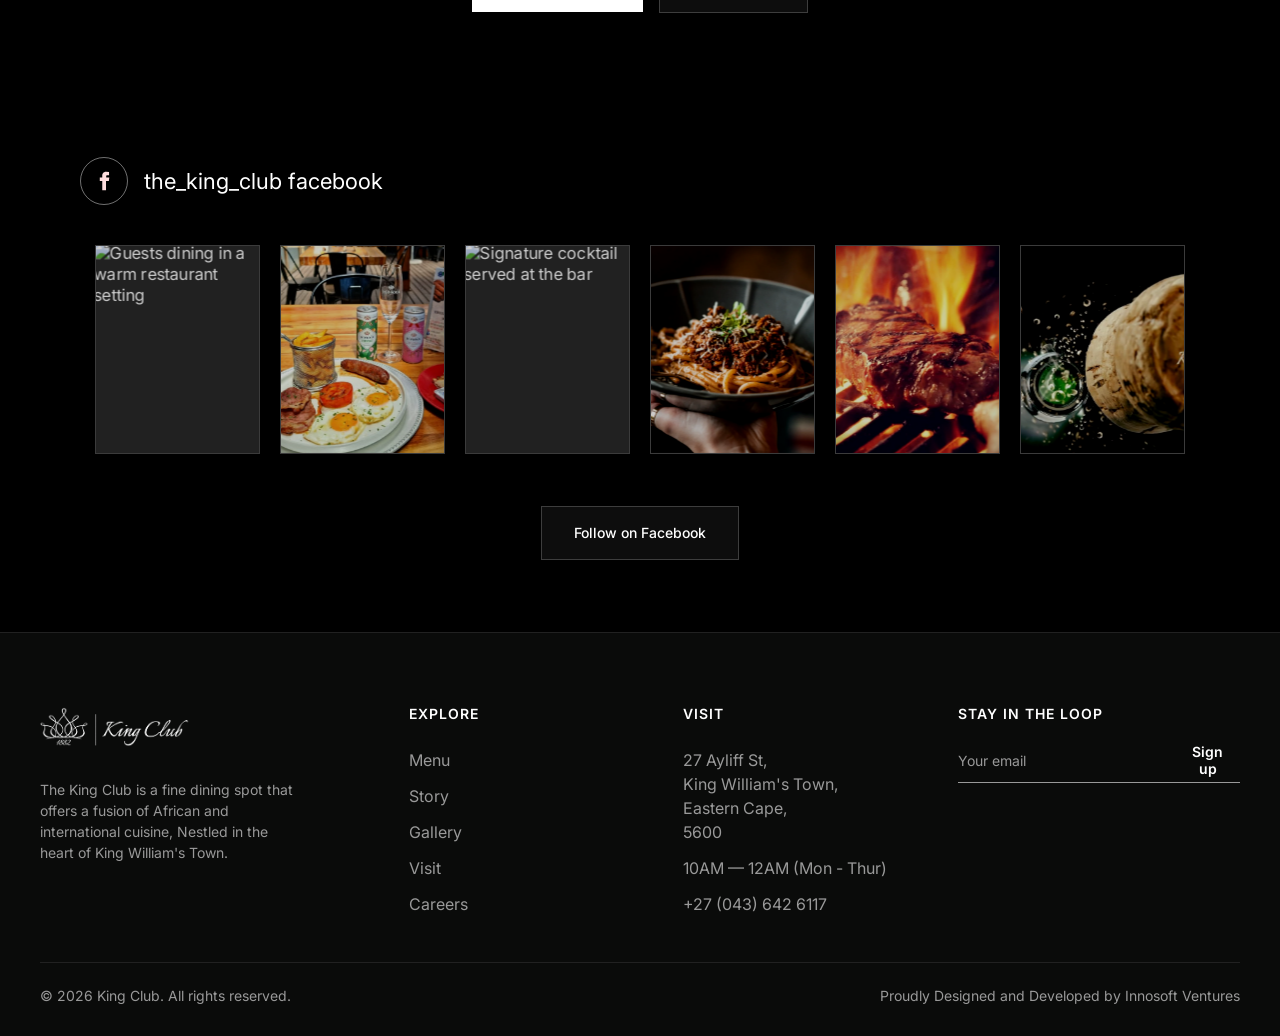
==== commit fcc17175: "Update chef image in philosophy section for enhanced visual appeal" ====
--- a/HTML/index.html
+++ b/HTML/index.html
@@ -95,7 +95,7 @@
         </div>
       </div>
       <div class="img-reveal img-ratio-portrait philosophy-section__media">
-        <img src="../assets/images/chef.webp" alt="Espresso being pulled at the bar">
+        <img src="../assets/images/Chef3.webp" alt="Espresso being pulled at the bar">
       </div>
     </div>
   </section>
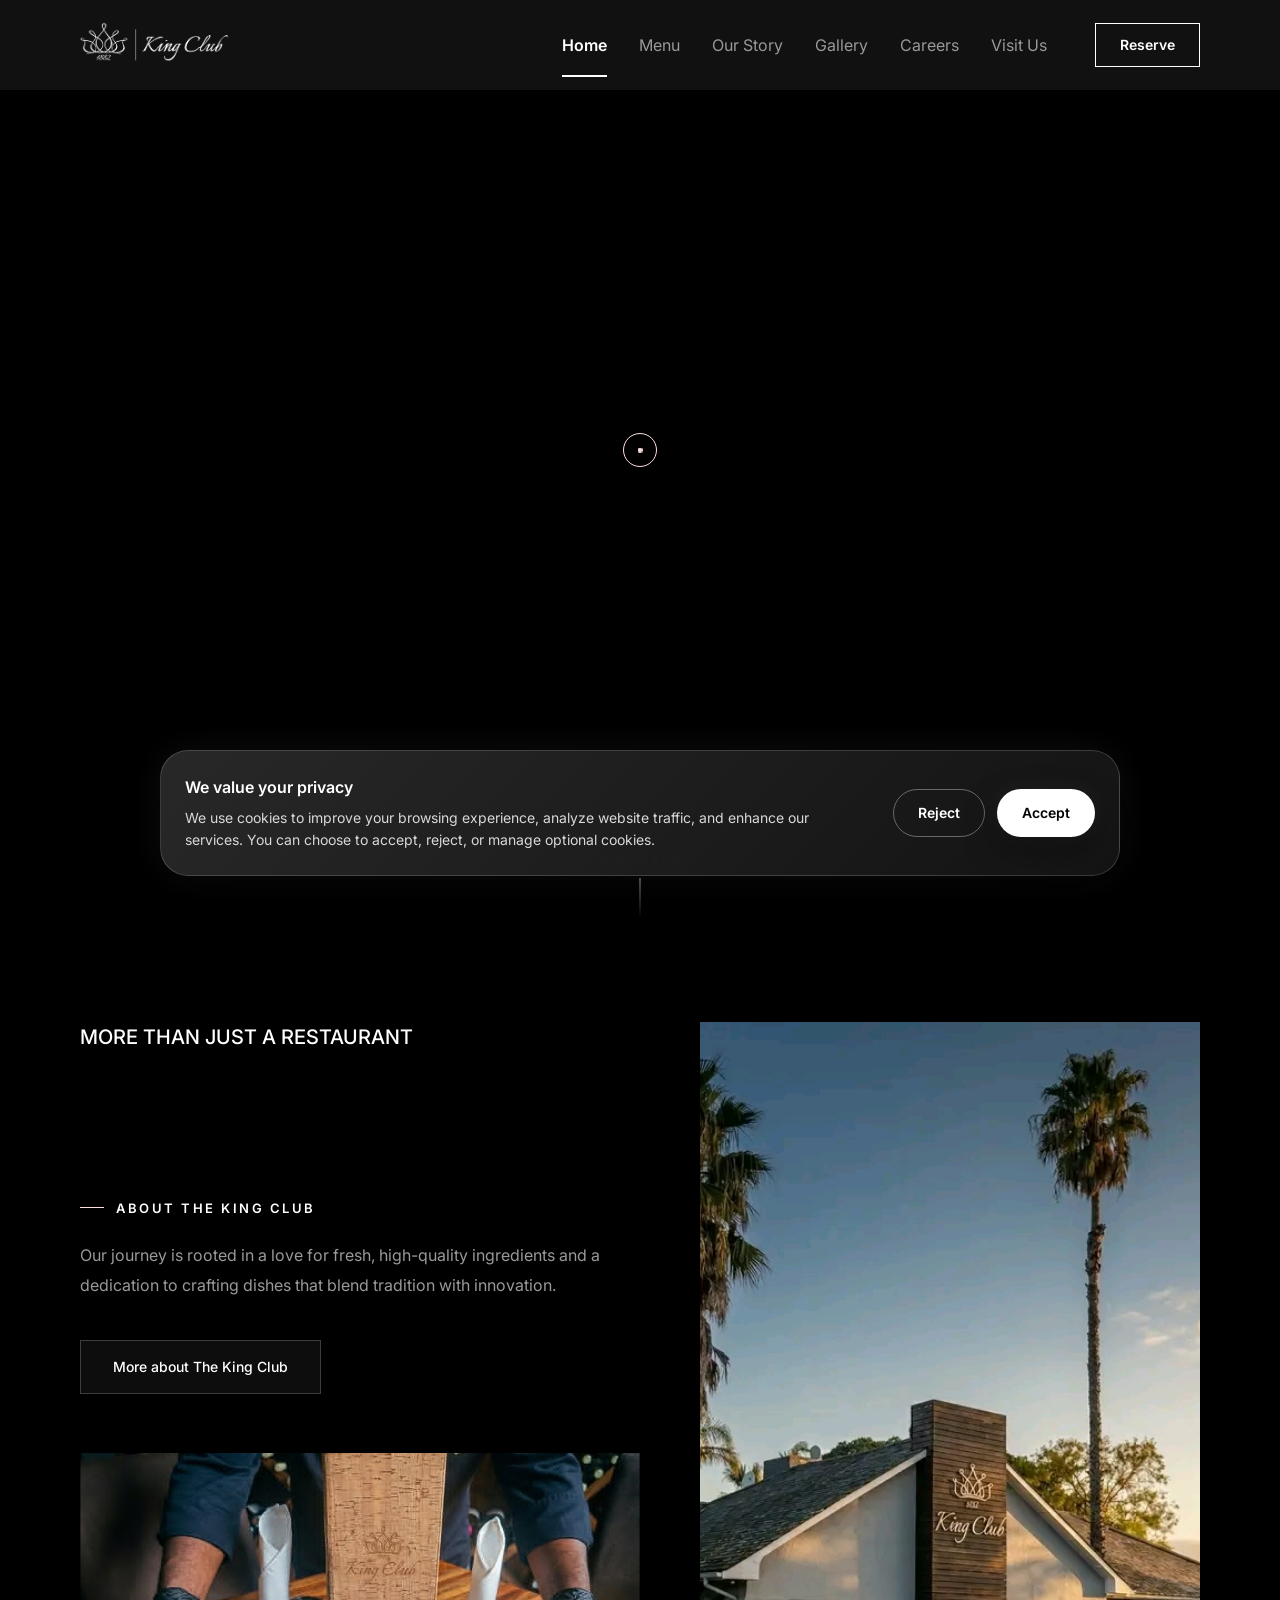
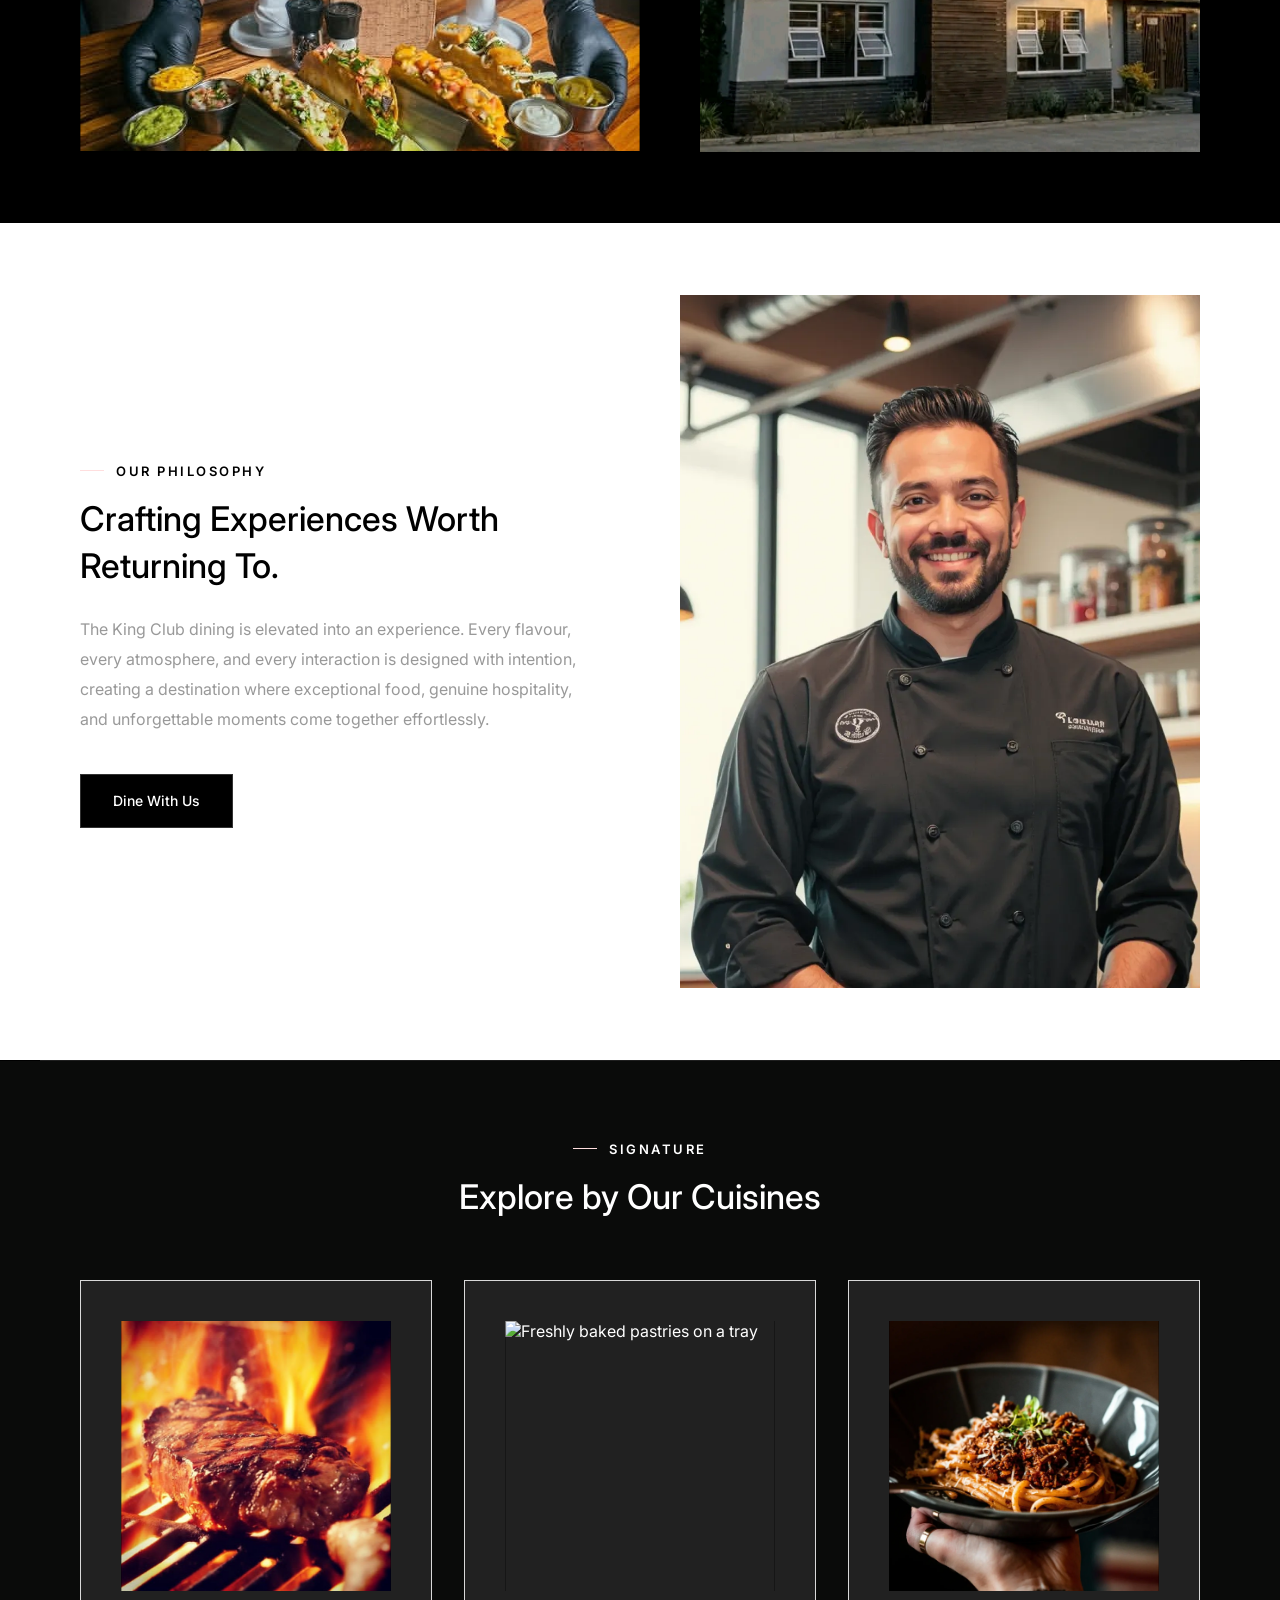
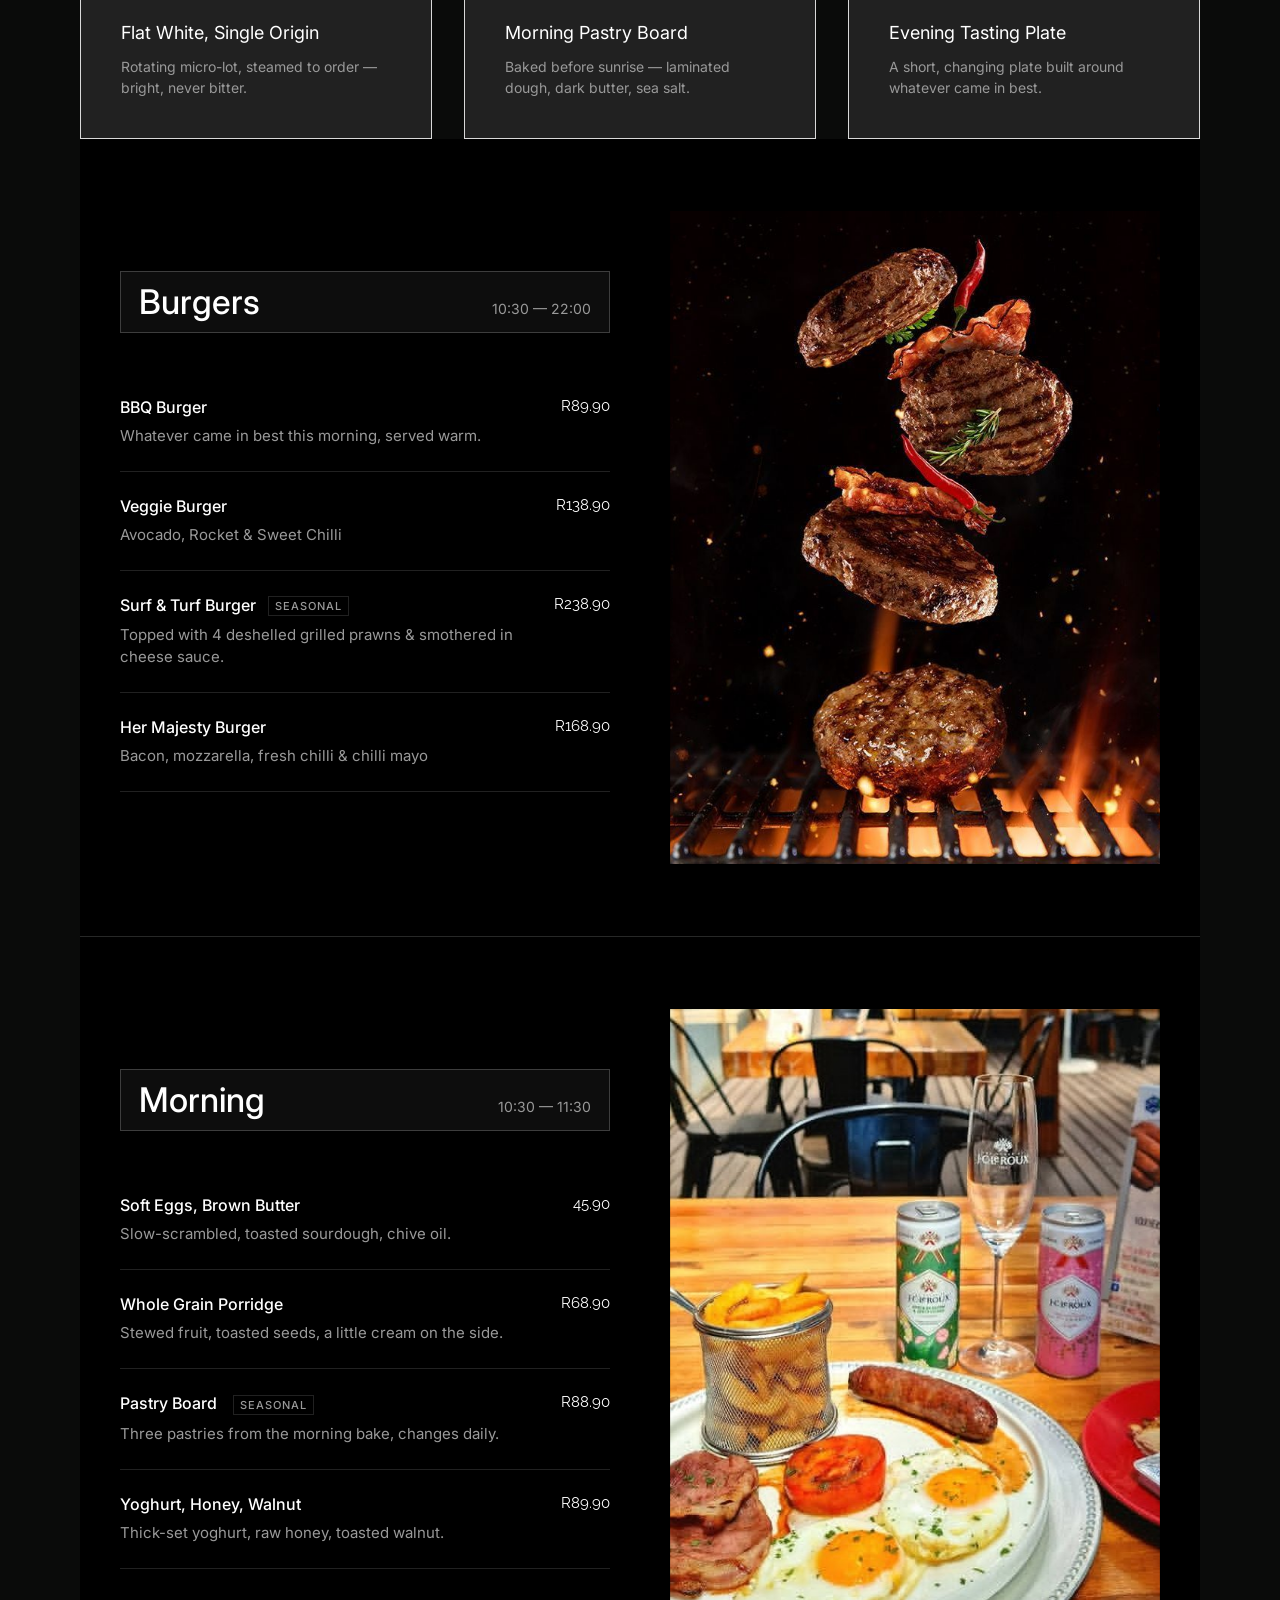
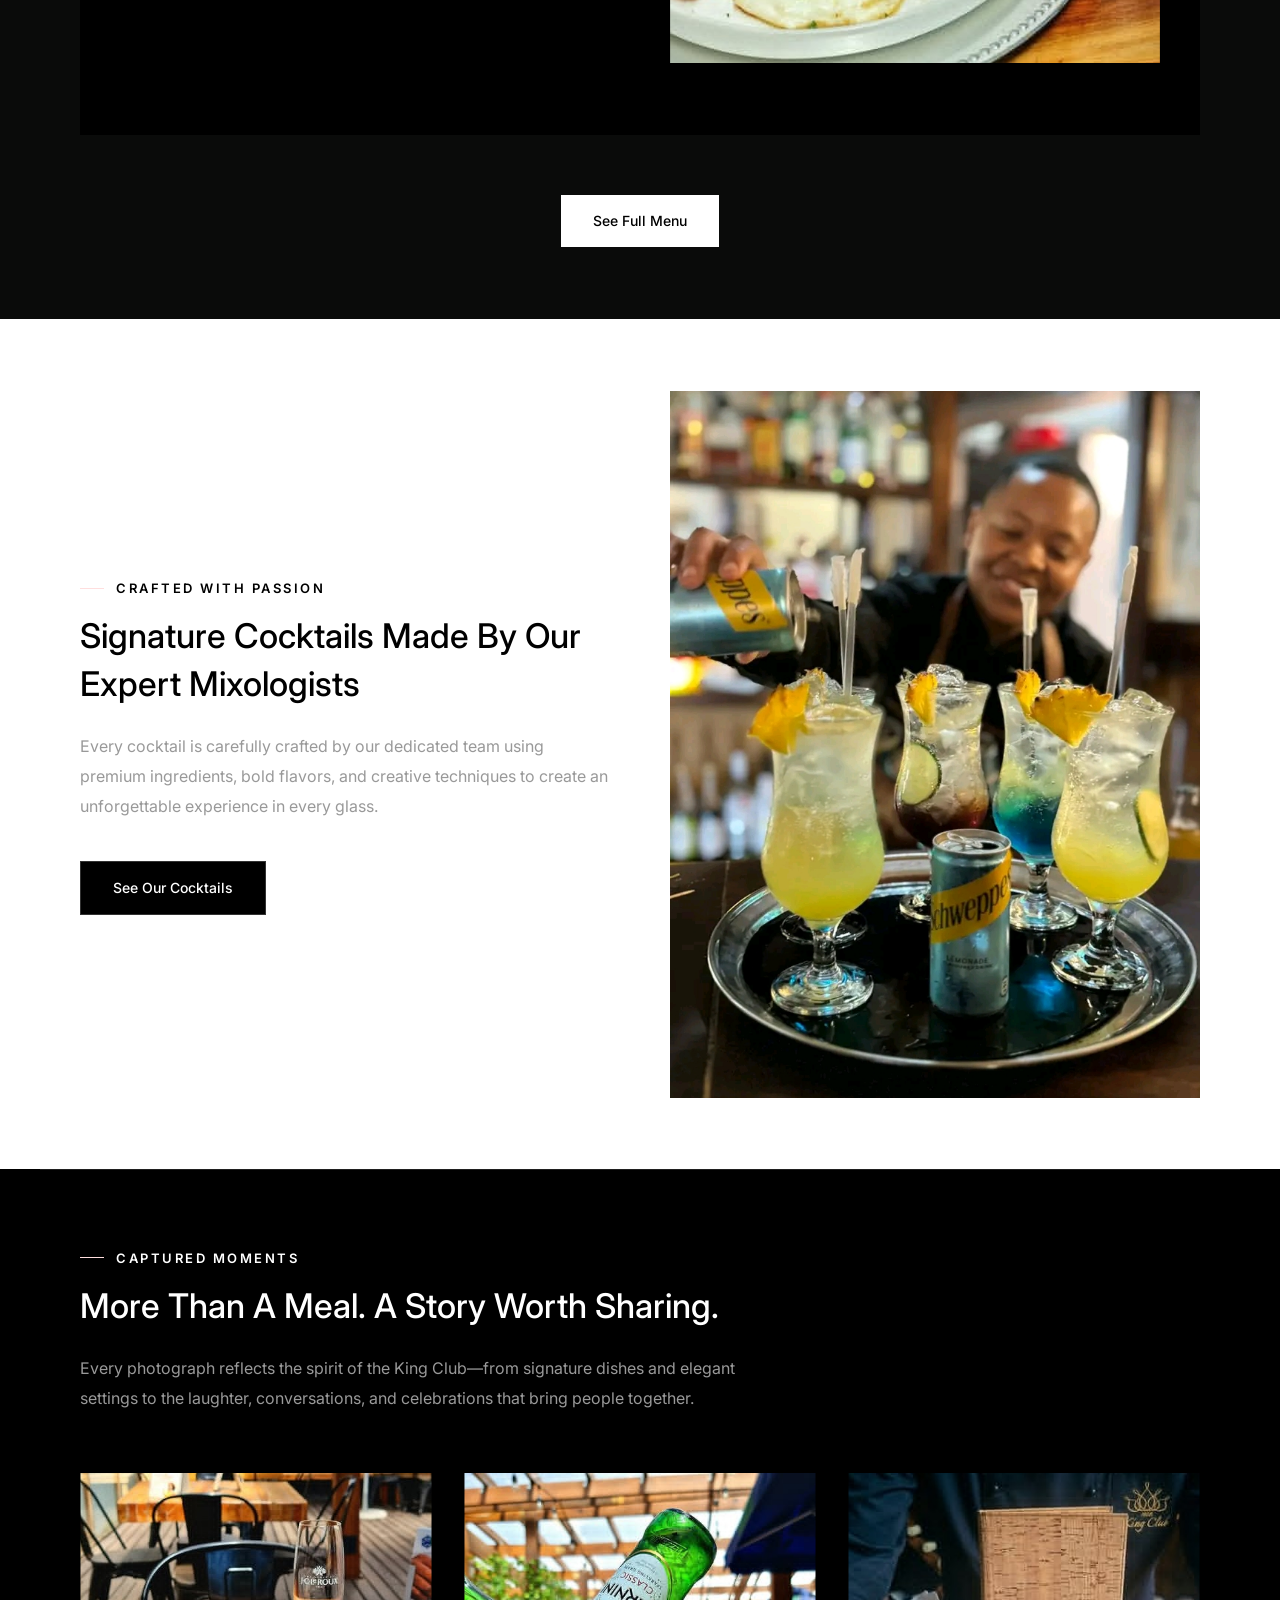
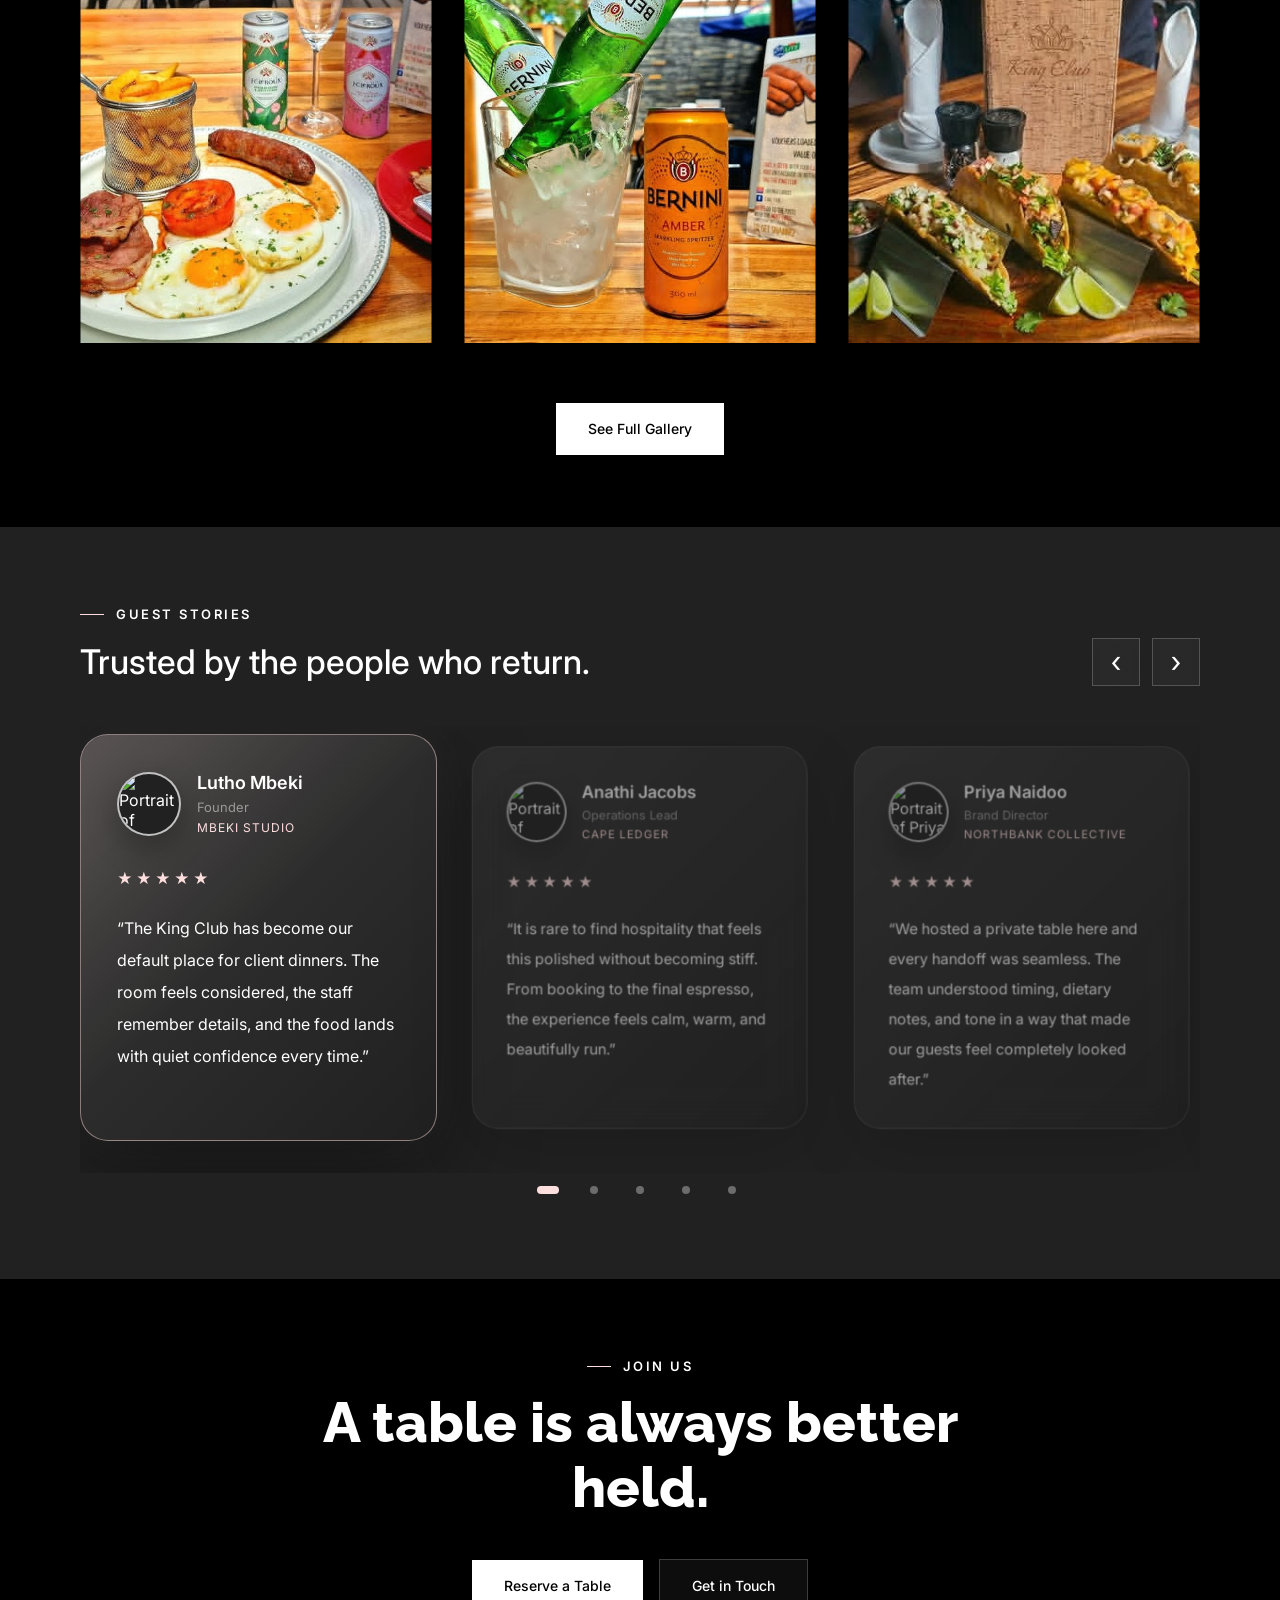
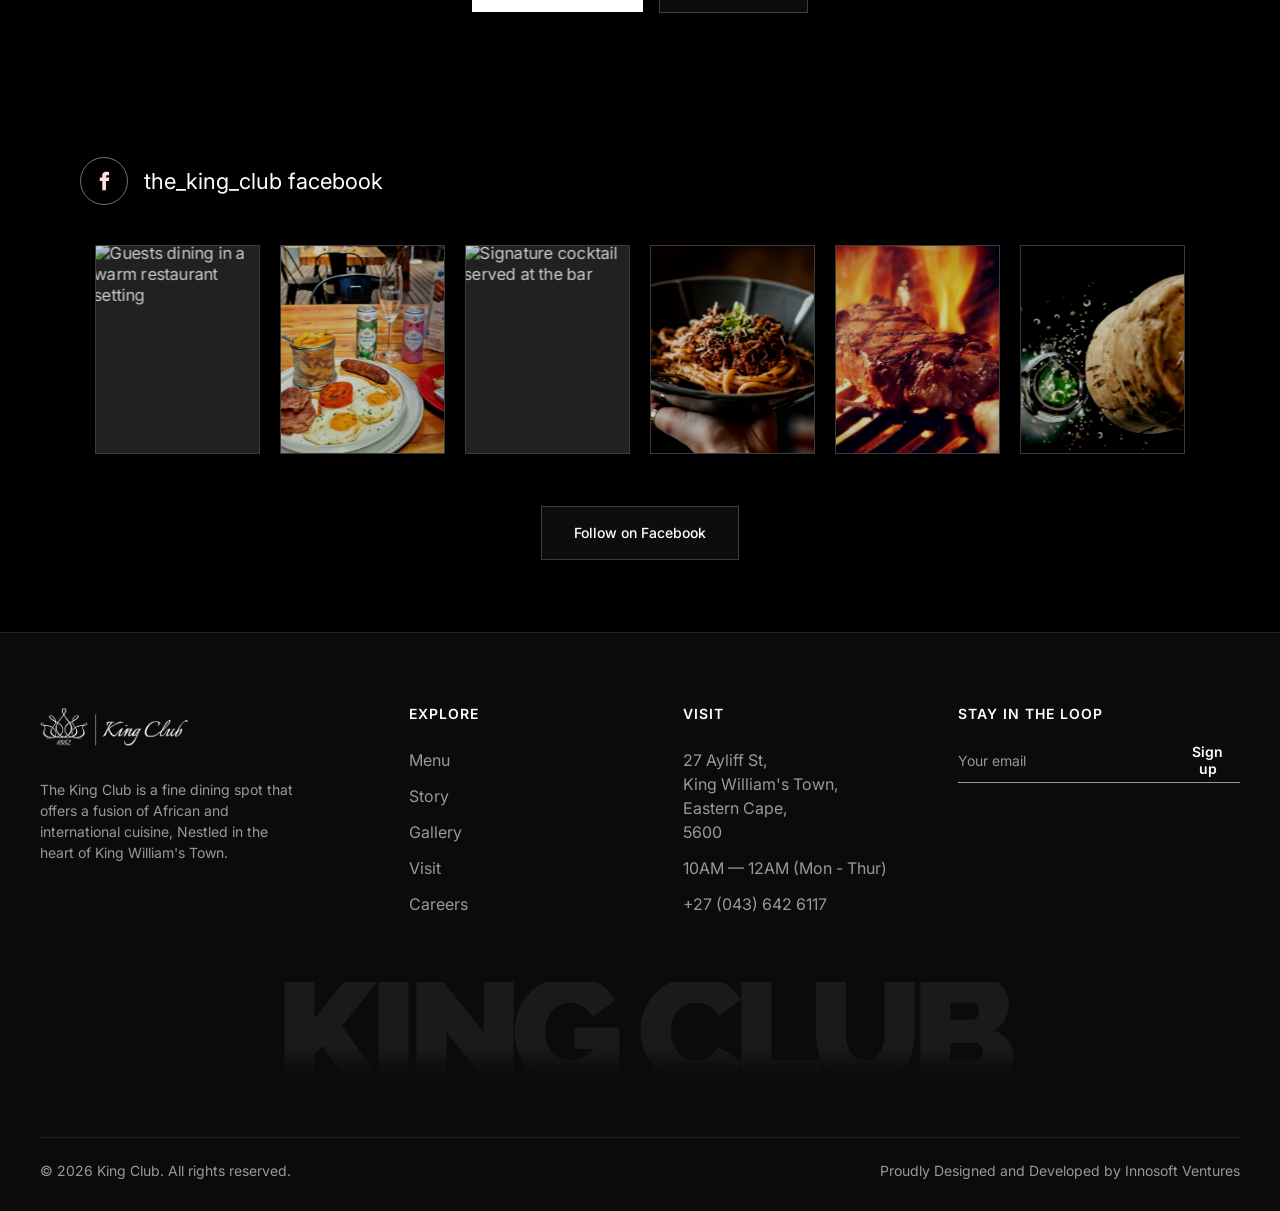
==== commit d2786124: "Add footer brand banner to multiple pages for enhanced branding visibility" ====
--- a/HTML/index.html
+++ b/HTML/index.html
@@ -448,6 +448,9 @@
       </div>
     </div>
   </div>
+  <div class="footer-brand-banner reveal" aria-hidden="true">
+    <span class="footer-brand-banner__wordmark">KING CLUB</span>
+  </div>
   <div class="footer-bottom">
     <span>© 2026 King Club. All rights reserved.</span>
     <span>Proudly Designed and Developed by Innosoft Ventures</span>
--- a/CSS/style.css
+++ b/CSS/style.css
@@ -571,13 +571,65 @@
   display: grid;
   grid-template-columns: 1.4fr 1fr 1fr 1.2fr;
   gap: var(--sp-9);
-  padding-bottom: var(--sp-9);
+  padding-bottom: 60px;
 }
 .footer-grid > * {
   min-width: 0;
 }
 @media (max-width: 1199px) { .footer-grid { grid-template-columns: 1fr 1fr; } }
 @media (max-width: 767px) { .footer-grid { grid-template-columns: 1fr; } }
+
+.footer-brand-banner {
+  position: relative;
+  width: calc(100% + (var(--section-pad-x) * 2));
+  height: 115px;
+  margin: 0 calc(var(--section-pad-x) * -1);
+  overflow: hidden;
+  isolation: isolate;
+  display: flex;
+  align-items: flex-start;
+  justify-content: center;
+  background: var(--c-bg-darkest);
+  pointer-events: none;
+}
+
+.footer-brand-banner.reveal {
+  transform: translateY(10px);
+  transition: opacity .8s ease-out, transform .8s ease-out;
+}
+
+.footer-brand-banner.reveal.in-view {
+  transform: translateY(0);
+}
+
+.footer-brand-banner__wordmark {
+  display: block;
+  width: 100%;
+  padding: 0 var(--section-pad-x);
+  color: rgba(96, 96, 96, 0.18);
+  font-family: var(--f-display);
+  font-size: clamp(4rem, 12vw, 12rem);
+  font-weight: 900;
+  line-height: .72;
+  letter-spacing: -.075em;
+  text-align: center;
+  text-transform: uppercase;
+  white-space: nowrap;
+  transform: translateY(-.035em);
+  mask-image: linear-gradient(to bottom, #000 0%, #000 62%, rgba(0,0,0,.72) 74%, transparent 100%);
+  -webkit-mask-image: linear-gradient(to bottom, #000 0%, #000 62%, rgba(0,0,0,.72) 74%, transparent 100%);
+}
+
+.footer-brand-banner::after {
+  content: '';
+  position: absolute;
+  inset: auto 0 0;
+  z-index: 1;
+  height: 38%;
+  background:
+    linear-gradient(180deg, rgba(10,11,10,0) 0%, rgba(10,11,10,.68) 50%, var(--c-bg-darkest) 100%);
+  pointer-events: none;
+}
 
 .footer-col__title {
   font-family: var(--f-body);
@@ -605,6 +657,7 @@
   justify-content: space-between;
   align-items: center;
   flex-wrap: wrap;
+  margin-top: var(--sp-9);
   gap: var(--sp-3) var(--sp-6);
   padding-top: var(--sp-6);
   border-top: 1px solid var(--c-bg-secondary);
